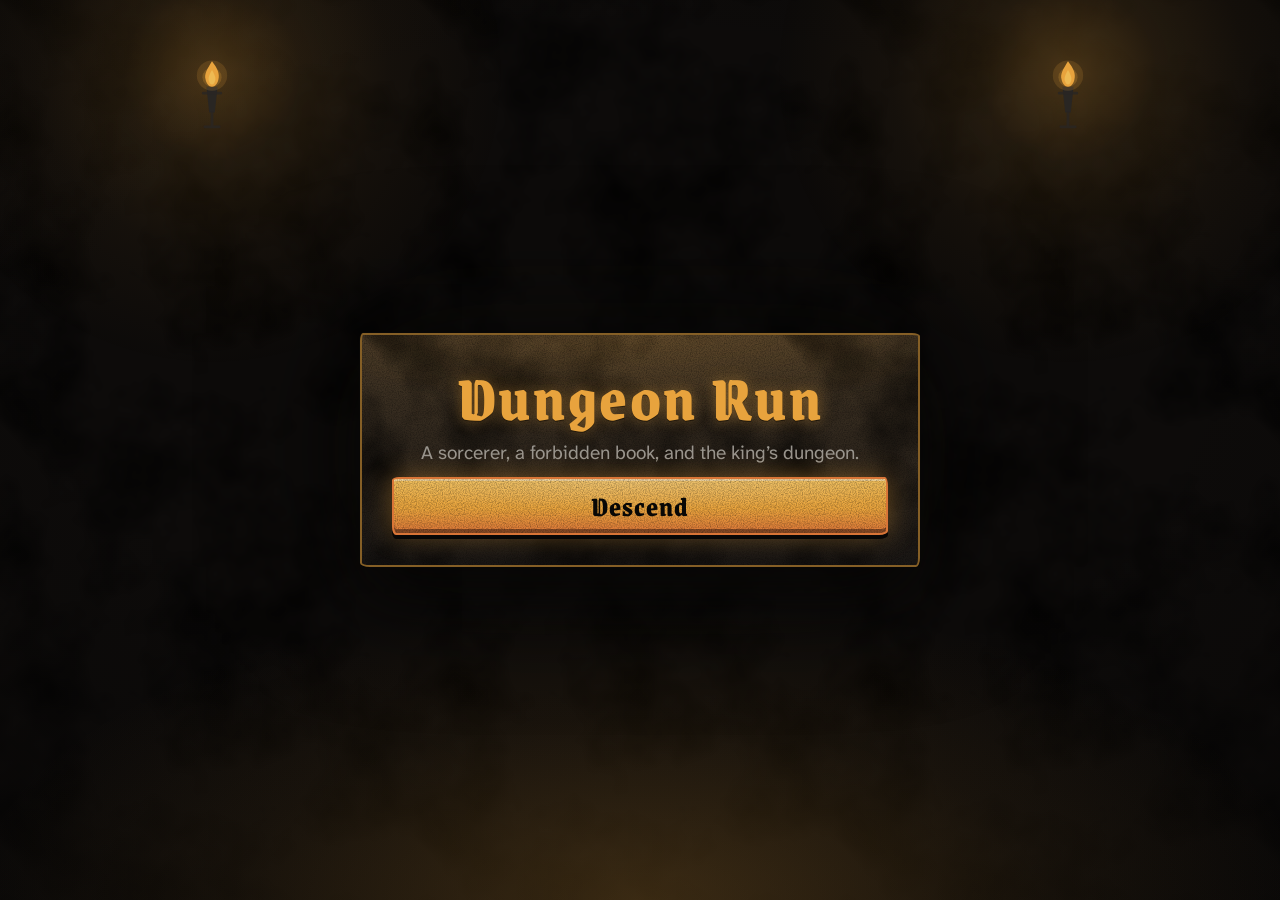
==== index.html @ 8513c7fe "Dungeon Run A turn-based roguelike deckbuilder: a sorcerer, a forbidden book, and the king's dungeon" ====
<!doctype html>
<html lang="en">
<head>
  <meta charset="utf-8">
  <meta name="viewport" content="width=device-width, initial-scale=1, viewport-fit=cover">
  <title>Dungeon Run</title>
  <meta name="description" content="A turn-based roguelike deckbuilder. A sorcerer, a forbidden book, and the king's dungeon.">
  <!-- Installable: from Safari's Share menu, Add to Home Screen launches it full-screen and it plays offline. -->
  <link rel="manifest" href="manifest.json">
  <meta name="theme-color" content="#0d0b0a">
  <meta name="mobile-web-app-capable" content="yes">
  <meta name="apple-mobile-web-app-capable" content="yes">
  <meta name="apple-mobile-web-app-status-bar-style" content="black-translucent">
  <meta name="apple-mobile-web-app-title" content="Dungeon Run">
  <link rel="icon" href="icons/icon.svg" type="image/svg+xml">
  <link rel="apple-touch-icon" href="icons/apple-touch-icon.png">
  <link rel="preconnect" href="https://fonts.googleapis.com">
  <link rel="preconnect" href="https://fonts.gstatic.com" crossorigin>
  <link rel="stylesheet" href="https://fonts.googleapis.com/css2?family=Atkinson+Hyperlegible+Next:wght@400;700;800&family=Grenze+Gotisch:wght@600;800&display=swap">
  <link rel="stylesheet" href="styles/tokens.css">
  <link rel="stylesheet" href="styles/main.css">
</head>
<body>
  <!-- Sprites, sigils and icons. Inline SVG only, no image files (SPEC §1). Drawn with <use href="#...">.
       Enemy sprites are looked up as #sprite-<enemy id>; an enemy without one gets #sprite-unknown.
       Card sigils are looked up as #sigil-<school>. Colors come from tokens.css. -->
  <svg class="sprite-sheet" aria-hidden="true" focusable="false">
    <symbol id="sprite-player" viewBox="0 0 100 140" preserveAspectRatio="xMidYMax meet">
      <circle cx="50" cy="90" r="30" style="fill: var(--color-darkhold)" opacity="0.16"/>
      <circle cx="50" cy="90" r="18" style="fill: var(--color-darkhold)" opacity="0.24"/>
      <path d="M50 6 C35 8 27 26 27 44 C27 55 25 63 21 72 L9 136 L91 136 L79 72 C75 63 73 55 73 44 C73 26 65 8 50 6 Z" fill="currentColor"/>
      <path d="M50 21 C40 21 35 33 36 45 C37 55 43 60 50 60 C57 60 63 55 64 45 C65 33 60 21 50 21 Z" style="fill: var(--color-pitch)"/>
      <circle cx="44.5" cy="44" r="2.4" style="fill: var(--color-torch)"/>
      <circle cx="55.5" cy="44" r="2.4" style="fill: var(--color-torch)"/>
      <path d="M33 80 L50 85 L67 80 L67 100 L50 105 L33 100 Z" style="fill: var(--color-pitch); stroke: var(--color-darkhold)" stroke-width="2" stroke-linejoin="round"/>
      <path d="M50 85 L50 105" style="stroke: var(--color-darkhold)" stroke-width="2"/>
      <path d="M41 88 L41 97 M59 88 L59 97" style="stroke: var(--color-darkhold)" stroke-width="1.5" opacity="0.7"/>
      <path d="M22 76 C27 86 33 92 36 94 L34 102 C27 98 20 90 17 82 Z M78 76 C73 86 67 92 64 94 L66 102 C73 98 80 90 83 82 Z" fill="currentColor"/>
    </symbol>

    <symbol id="sprite-dungeon_rat" viewBox="0 0 140 92" preserveAspectRatio="xMidYMax meet">
      <path d="M102 60 C120 63 134 54 133 39 C132 30 124 27 119 33" fill="none" stroke="currentColor" stroke-width="4" stroke-linecap="round"/>
      <path d="M44 72 L39 86 M58 76 L56 88 M88 76 L91 88 M100 70 L107 84" stroke="currentColor" stroke-width="5" stroke-linecap="round"/>
      <ellipse cx="74" cy="56" rx="34" ry="21" fill="currentColor"/>
      <path d="M58 37 L62 29 L66 36 L71 27 L75 35 L80 28 L84 36 L89 31 L91 39 Z" fill="currentColor"/>
      <path d="M52 40 C38 42 24 50 12 62 C24 69 38 73 54 71 Z" fill="currentColor"/>
      <circle cx="49" cy="39" r="9" fill="currentColor"/>
      <circle cx="48" cy="39" r="4.5" style="fill: var(--color-blood)" opacity="0.45"/>
      <circle cx="32" cy="53" r="2.8" style="fill: var(--color-blood)"/>
      <circle cx="12" cy="62" r="2.6" style="fill: var(--color-blood)" opacity="0.8"/>
      <path d="M17 60 L3 54 M17 63 L2 64 M18 66 L5 72" style="stroke: var(--color-bone)" stroke-width="1" opacity="0.45"/>
    </symbol>

    <symbol id="sprite-unknown" viewBox="0 0 100 100" preserveAspectRatio="xMidYMax meet">
      <path d="M14 98 C14 60 28 30 50 30 C72 30 86 60 86 98 Z" fill="currentColor"/>
      <circle cx="40" cy="55" r="4" style="fill: var(--color-blood)"/>
      <circle cx="60" cy="55" r="4" style="fill: var(--color-blood)"/>
    </symbol>

    <!-- Vermin: small things that bite. -->
    <symbol id="sprite-cave_bat" viewBox="0 0 160 80" preserveAspectRatio="xMidYMid meet">
      <path d="M80 34 C72 22 58 14 42 12 C30 11 14 16 4 28 C14 27 20 31 22 38 C29 33 37 34 40 41 C46 36 54 37 58 44 C64 39 72 38 80 44 Z M80 34 C88 22 102 14 118 12 C130 11 146 16 156 28 C146 27 140 31 138 38 C131 33 123 34 120 41 C114 36 106 37 102 44 C96 39 88 38 80 44 Z" fill="currentColor"/>
      <ellipse cx="80" cy="44" rx="11" ry="16" fill="currentColor"/>
      <path d="M72 33 L69 17 L78 28 Z M88 33 L91 17 L82 28 Z" fill="currentColor"/>
      <circle cx="76" cy="39" r="2.2" style="fill: var(--color-blood)"/>
      <circle cx="84" cy="39" r="2.2" style="fill: var(--color-blood)"/>
      <path d="M76 59 L73 67 M84 59 L87 67" stroke="currentColor" stroke-width="2.5" stroke-linecap="round"/>
    </symbol>
    <symbol id="sprite-blood_mote" viewBox="0 0 60 48" preserveAspectRatio="xMidYMax meet">
      <path d="M4 46 C4 27 15 15 30 15 C45 15 56 27 56 46 Z" fill="currentColor"/>
      <ellipse cx="24" cy="25" rx="6" ry="3" style="fill: var(--color-bone)" opacity="0.25"/>
      <circle cx="25" cy="33" r="3" style="fill: var(--color-pitch)"/>
      <circle cx="37" cy="32" r="3" style="fill: var(--color-pitch)"/>
    </symbol>
    <symbol id="sprite-barnacle" viewBox="0 0 80 60" preserveAspectRatio="xMidYMax meet">
      <path d="M4 58 L15 28 L26 58 Z M22 58 L37 14 L52 58 Z M45 58 L57 26 L69 58 Z M62 58 L70 40 L78 58 Z" fill="currentColor"/>
      <ellipse cx="15" cy="30" rx="3" ry="1.6" style="fill: var(--color-pitch)"/>
      <ellipse cx="37" cy="16" rx="3.5" ry="1.8" style="fill: var(--color-pitch)"/>
      <ellipse cx="57" cy="28" rx="3" ry="1.6" style="fill: var(--color-pitch)"/>
    </symbol>
    <symbol id="sprite-powder_wretch" viewBox="0 0 100 100" preserveAspectRatio="xMidYMax meet">
      <path d="M14 98 C12 76 20 58 36 54 C48 56 54 70 54 98 Z" fill="currentColor"/>
      <circle cx="34" cy="43" r="11" fill="currentColor"/>
      <circle cx="30" cy="42" r="2" style="fill: var(--color-torch)"/>
      <path d="M48 60 C48 54 86 54 86 60 L88 92 C88 98 46 98 46 92 Z" style="fill: var(--color-stone-warm); stroke: var(--color-pitch)" stroke-width="2"/>
      <path d="M47 70 L87 70 M47 84 L88 84" style="stroke: var(--color-iron-dark)" stroke-width="3"/>
      <path d="M70 56 C73 45 79 40 84 33" fill="none" stroke="currentColor" stroke-width="2"/>
      <circle cx="85" cy="31" r="5" style="fill: var(--color-torch)"/>
      <circle cx="85" cy="31" r="2.4" style="fill: var(--color-flame)"/>
    </symbol>

    <!-- The dungeon's rank and file. -->
    <symbol id="sprite-bone_skeleton" viewBox="0 0 100 150" preserveAspectRatio="xMidYMax meet">
      <path d="M50 6 C38 6 31 15 31 26 C31 33 34 38 39 41 L39 48 L61 48 L61 41 C66 38 69 33 69 26 C69 15 62 6 50 6 Z" fill="currentColor"/>
      <circle cx="43" cy="26" r="5" style="fill: var(--color-pitch)"/>
      <circle cx="57" cy="26" r="5" style="fill: var(--color-pitch)"/>
      <path d="M50 32 L47 38 L53 38 Z" style="fill: var(--color-pitch)"/>
      <path d="M50 48 L50 92 M36 58 C44 54 56 54 64 58 M34 66 C44 62 56 62 66 66 M36 74 C44 70 56 70 64 74 M36 56 L22 84 L27 100 M64 56 L80 82 M42 98 L37 146 M58 98 L63 146" fill="none" stroke="currentColor" stroke-width="4.5" stroke-linecap="round"/>
      <path d="M38 90 C44 86 56 86 62 90 L60 99 L40 99 Z" fill="currentColor"/>
      <path d="M80 82 L97 36" style="stroke: var(--color-iron)" stroke-width="3.5" stroke-linecap="round"/>
      <path d="M74 76 L86 82" style="stroke: var(--color-iron)" stroke-width="3" stroke-linecap="round"/>
    </symbol>
    <symbol id="sprite-skeleton" viewBox="0 0 100 150" preserveAspectRatio="xMidYMax meet">
      <use href="#sprite-bone_skeleton"/>
    </symbol>
    <symbol id="sprite-bone_wall" viewBox="0 0 130 90" preserveAspectRatio="xMidYMax meet">
      <path d="M6 88 C6 62 18 46 38 42 C54 30 80 30 94 42 C114 44 126 62 124 88 Z" fill="currentColor"/>
      <path d="M18 74 L60 54 M40 82 L96 58 M70 80 L112 66 M24 58 L66 78" style="stroke: var(--color-pitch)" stroke-width="2" opacity="0.5"/>
      <circle cx="46" cy="52" r="9" style="fill: var(--color-bone)" opacity="0.85"/>
      <circle cx="43" cy="51" r="2.2" style="fill: var(--color-pitch)"/>
      <circle cx="49" cy="51" r="2.2" style="fill: var(--color-pitch)"/>
      <circle cx="88" cy="62" r="8" style="fill: var(--color-bone)" opacity="0.85"/>
      <circle cx="85" cy="61" r="2" style="fill: var(--color-pitch)"/>
      <circle cx="91" cy="61" r="2" style="fill: var(--color-pitch)"/>
    </symbol>
    <symbol id="sprite-torch_wraith" viewBox="0 0 100 150" preserveAspectRatio="xMidYMax meet">
      <path d="M50 40 C30 40 22 62 24 86 C26 108 18 124 10 140 C24 134 30 142 38 132 C42 142 52 146 56 134 C62 144 72 140 74 130 C80 138 88 136 92 128 C80 118 76 102 76 84 C78 62 70 40 50 40 Z" fill="currentColor"/>
      <path d="M28 70 C16 72 10 80 6 92 M72 70 C84 72 90 80 94 92" fill="none" stroke="currentColor" stroke-width="6" stroke-linecap="round"/>
      <path d="M50 2 C58 13 68 21 66 36 C65 45 58 51 50 51 C42 51 35 45 34 36 C32 23 44 17 50 2 Z" style="fill: var(--color-torch)"/>
      <path d="M50 18 C55 25 59 30 58 37 C57 42 54 45 50 45 C46 45 43 42 42 37 C41 30 46 25 50 18 Z" style="fill: var(--color-flame)"/>
      <path d="M43 37 L47 39 M53 39 L57 37" style="stroke: var(--color-pitch)" stroke-width="3" stroke-linecap="round"/>
    </symbol>
    <symbol id="sprite-blood_blob" viewBox="0 0 130 92" preserveAspectRatio="xMidYMax meet">
      <path d="M8 90 C6 62 24 30 62 26 C98 22 124 52 122 90 Z" fill="currentColor"/>
      <path d="M26 90 C26 82 31 78 31 90 Z M96 90 C96 80 102 78 102 90 Z" fill="currentColor"/>
      <ellipse cx="50" cy="44" rx="13" ry="6" style="fill: var(--color-bone)" opacity="0.22"/>
      <circle cx="54" cy="58" r="5" style="fill: var(--color-pitch)"/>
      <circle cx="80" cy="56" r="5" style="fill: var(--color-pitch)"/>
      <circle cx="100" cy="40" r="3" style="fill: var(--color-bone)" opacity="0.2"/>
      <circle cx="30" cy="62" r="2.5" style="fill: var(--color-bone)" opacity="0.2"/>
    </symbol>

    <!-- Goblins. -->
    <symbol id="sprite-goblin_shaman" viewBox="0 0 100 124" preserveAspectRatio="xMidYMax meet">
      <path d="M28 122 C28 94 33 68 50 62 C67 68 72 94 72 122 Z" fill="currentColor"/>
      <ellipse cx="50" cy="50" rx="14" ry="13" fill="currentColor"/>
      <path d="M37 48 L14 37 L36 56 Z M63 48 L86 37 L64 56 Z" fill="currentColor"/>
      <circle cx="45" cy="50" r="2" style="fill: var(--color-torch)"/>
      <circle cx="55" cy="50" r="2" style="fill: var(--color-torch)"/>
      <path d="M62 76 L82 72" stroke="currentColor" stroke-width="5" stroke-linecap="round"/>
      <path d="M80 122 L88 30" style="stroke: var(--color-stone-warm)" stroke-width="4" stroke-linecap="round"/>
      <circle cx="89" cy="25" r="8" style="fill: var(--color-bone)" opacity="0.9"/>
      <circle cx="86" cy="24" r="2" style="fill: var(--color-pitch)"/>
      <circle cx="92" cy="24" r="2" style="fill: var(--color-pitch)"/>
      <circle cx="89" cy="25" r="13" style="fill: var(--color-necromancy)" opacity="0.18"/>
    </symbol>
    <symbol id="sprite-goblin_shieldbearer" viewBox="0 0 110 124" preserveAspectRatio="xMidYMax meet">
      <path d="M20 122 L28 8" style="stroke: var(--color-stone-warm)" stroke-width="4" stroke-linecap="round"/>
      <path d="M28 2 L33 16 L23 16 Z" style="fill: var(--color-iron)"/>
      <path d="M22 122 C22 92 27 58 42 52 C55 56 58 76 58 122 Z" fill="currentColor"/>
      <ellipse cx="40" cy="38" rx="13" ry="12" fill="currentColor"/>
      <path d="M28 36 L8 26 L28 44 Z M52 36 L70 26 L52 44 Z" fill="currentColor"/>
      <circle cx="36" cy="38" r="2" style="fill: var(--color-torch)"/>
      <path d="M52 40 L104 40 L104 88 C104 106 90 116 78 122 C66 116 52 106 52 88 Z" style="fill: var(--color-iron); stroke: var(--color-pitch)" stroke-width="2.5"/>
      <circle cx="78" cy="72" r="8" style="fill: var(--color-iron-dark)"/>
      <path d="M58 46 L98 46" style="stroke: var(--color-bone)" stroke-width="1.5" opacity="0.3"/>
    </symbol>
    <symbol id="sprite-goblin_brute" viewBox="0 0 150 150" preserveAspectRatio="xMidYMax meet">
      <path d="M118 112 L140 18" style="stroke: var(--color-stone-warm)" stroke-width="8" stroke-linecap="round"/>
      <ellipse cx="138" cy="22" rx="12" ry="17" style="fill: var(--color-stone-warm)"/>
      <path d="M131 12 L126 8 M144 14 L149 10 M136 34 L132 38" style="stroke: var(--color-iron)" stroke-width="3" stroke-linecap="round"/>
      <path d="M18 148 C12 112 16 72 42 54 C64 42 92 46 108 64 C124 82 122 118 118 148 Z" fill="currentColor"/>
      <ellipse cx="56" cy="42" rx="15" ry="14" fill="currentColor"/>
      <path d="M42 40 L28 32 L42 48 Z M70 40 L82 32 L70 48 Z" fill="currentColor"/>
      <circle cx="51" cy="40" r="2.4" style="fill: var(--color-torch)"/>
      <circle cx="61" cy="40" r="2.4" style="fill: var(--color-torch)"/>
      <path d="M49 51 L50 45 L53 51 Z M59 51 L62 45 L63 51 Z" style="fill: var(--color-bone)"/>
      <path d="M108 70 C120 82 124 98 120 112" fill="none" stroke="currentColor" stroke-width="14" stroke-linecap="round"/>
    </symbol>

    <!-- The Leech: a worm that erupts from the floor. -->
    <symbol id="sprite-the_leech" viewBox="0 0 110 150" preserveAspectRatio="xMidYMax meet">
      <ellipse cx="55" cy="144" rx="52" ry="8" style="fill: var(--color-dirt)"/>
      <path d="M28 146 C26 110 34 80 30 54 C28 36 40 18 57 16 C76 14 88 30 86 50 C84 76 82 110 82 146 Z" fill="currentColor"/>
      <path d="M30 70 C46 76 66 76 84 68 M30 92 C46 98 66 98 84 90 M29 116 C46 122 66 122 83 114" fill="none" style="stroke: var(--color-pitch)" stroke-width="2.5" opacity="0.4"/>
      <circle cx="57" cy="34" r="15" style="fill: var(--color-pitch)"/>
      <path d="M57 19 L54 26 L60 26 Z M72 34 L65 31 L65 37 Z M57 49 L54 42 L60 42 Z M42 34 L49 31 L49 37 Z M67 23 L62 28 L66 30 Z M47 45 L52 40 L48 38 Z M67 45 L62 40 L66 38 Z M47 23 L52 28 L48 30 Z" style="fill: var(--color-bone)"/>
    </symbol>

    <!-- Elites. -->
    <symbol id="sprite-iron_torturer" viewBox="0 0 140 170" preserveAspectRatio="xMidYMax meet">
      <path d="M22 168 C16 120 20 86 40 66 C56 52 84 52 100 66 C120 86 124 120 118 168 Z" fill="currentColor"/>
      <path d="M50 14 L90 14 L93 58 C80 67 60 67 47 58 Z" style="fill: var(--color-iron); stroke: var(--color-pitch)" stroke-width="2"/>
      <path d="M56 36 L84 36" style="stroke: var(--color-pitch)" stroke-width="4" stroke-linecap="round"/>
      <circle cx="56" cy="22" r="2" style="fill: var(--color-pitch)"/>
      <circle cx="84" cy="22" r="2" style="fill: var(--color-pitch)"/>
      <circle cx="70" cy="36" r="10" style="fill: var(--color-blood)" opacity="0.18"/>
      <path d="M30 88 C50 104 90 104 110 88 M32 102 C52 118 88 118 108 102" fill="none" style="stroke: var(--color-iron)" stroke-width="3.5" stroke-dasharray="6 4"/>
      <path d="M116 96 L130 128 C133 137 124 142 119 135" fill="none" style="stroke: var(--color-iron)" stroke-width="4.5" stroke-linecap="round"/>
      <path d="M24 96 L12 132" stroke="currentColor" stroke-width="12" stroke-linecap="round"/>
    </symbol>
    <symbol id="sprite-the_questioner" viewBox="0 0 110 180" preserveAspectRatio="xMidYMax meet">
      <path d="M55 40 C40 44 34 70 32 100 L20 178 L90 178 L78 100 C76 70 70 44 55 40 Z" fill="currentColor"/>
      <path d="M55 0 L41 52 L69 52 Z" fill="currentColor"/>
      <ellipse cx="55" cy="52" rx="9" ry="11" style="fill: var(--color-pitch)"/>
      <circle cx="51" cy="51" r="1.6" style="fill: var(--color-bone)"/>
      <circle cx="59" cy="51" r="1.6" style="fill: var(--color-bone)"/>
      <path d="M76 88 L98 98" stroke="currentColor" stroke-width="6" stroke-linecap="round"/>
      <circle cx="98" cy="110" r="16" style="fill: var(--color-torch)" opacity="0.2"/>
      <path d="M92 100 L104 100 L106 118 L90 118 Z" style="fill: var(--color-torch); stroke: var(--color-iron-dark)" stroke-width="2"/>
      <path d="M44 120 L66 120 M46 140 L64 140" style="stroke: var(--color-pitch)" stroke-width="2" opacity="0.35"/>
    </symbol>

    <!-- The boss. -->
    <!-- Added with the longer run: a spider, a ghoul, an acolyte, the Kennel Master and his hounds. -->
    <symbol id="sprite-cellar_spider" viewBox="0 0 120 80" preserveAspectRatio="xMidYMax meet">
      <path d="M50 50 C38 30 22 28 9 48 L5 78 M50 54 C36 42 22 44 13 62 L11 78 M52 58 C40 56 30 60 25 70 L23 78 M54 62 C46 64 41 70 39 78 M70 50 C82 30 98 28 111 48 L115 78 M70 54 C84 42 98 44 107 62 L109 78 M68 58 C80 56 90 60 95 70 L97 78 M66 62 C74 64 79 70 81 78" fill="none" stroke="currentColor" stroke-width="3.6" stroke-linecap="round" stroke-linejoin="round"/>
      <circle cx="60" cy="34" r="18" fill="currentColor"/>
      <circle cx="60" cy="56" r="10.5" fill="currentColor"/>
      <path d="M52 26 L60 34 L68 26 M54 40 L60 34 L66 40" fill="none" style="stroke: var(--color-pitch)" stroke-width="1.6" opacity="0.5"/>
      <circle cx="56" cy="57" r="2.1" style="fill: var(--color-blood)"/><circle cx="64" cy="57" r="2.1" style="fill: var(--color-blood)"/>
      <circle cx="58" cy="52.5" r="1.4" style="fill: var(--color-blood)"/><circle cx="62" cy="52.5" r="1.4" style="fill: var(--color-blood)"/>
    </symbol>
    <symbol id="sprite-ghoul" viewBox="0 0 100 130" preserveAspectRatio="xMidYMax meet">
      <path d="M34 128 L38 98 C29 88 29 72 39 62 C47 54 59 51 68 55 L72 60 C79 67 79 79 72 89 L74 128 L62 128 L60 102 L50 102 L48 128 Z" fill="currentColor"/>
      <circle cx="70" cy="45" r="13" fill="currentColor"/>
      <path d="M44 66 C34 80 30 96 26 112 M66 66 C78 78 84 92 88 108" fill="none" stroke="currentColor" stroke-width="6" stroke-linecap="round"/>
      <path d="M26 112 L19 121 M26 112 L25 123 M26 112 L32 121 M88 108 L83 118 M88 108 L90 119 M88 108 L96 116" stroke="currentColor" stroke-width="2.6" stroke-linecap="round"/>
      <circle cx="65" cy="44" r="2.8" style="fill: var(--color-necromancy)"/><circle cx="76" cy="44" r="2.8" style="fill: var(--color-necromancy)"/>
      <path d="M63 52 L66 55 L69 52 L72 55 L75 52 L78 55" fill="none" style="stroke: var(--color-pitch)" stroke-width="1.6"/>
      <path d="M44 72 C50 70 56 70 62 72 M44 80 C50 78 56 78 62 80" fill="none" style="stroke: var(--color-pitch)" stroke-width="1.6" opacity="0.5"/>
    </symbol>
    <symbol id="sprite-hooded_acolyte" viewBox="0 0 100 150" preserveAspectRatio="xMidYMax meet">
      <path d="M84 40 L84 148" style="stroke: var(--color-iron-dark)" stroke-width="3.5" stroke-linecap="round"/>
      <path d="M50 6 C41 24 35 39 34 56 C26 80 20 112 16 148 L82 148 C79 112 74 80 66 56 C65 39 59 24 50 6 Z" fill="currentColor"/>
      <path d="M41 50 C43 40 57 40 59 50 C59 60 54 67 50 67 C46 67 41 60 41 50 Z" style="fill: var(--color-pitch)"/>
      <path d="M44.5 52 L48 53 M52 53 L55.5 52" style="stroke: var(--color-blood)" stroke-width="2.6" stroke-linecap="round"/>
      <path d="M64 80 C72 78 79 73 84 66" fill="none" stroke="currentColor" stroke-width="6" stroke-linecap="round"/>
      <path d="M36 98 L64 98" style="stroke: var(--color-blood-deep)" stroke-width="3"/>
      <path d="M80.5 40 L87.5 40 L86.5 30 L81.5 30 Z" style="fill: var(--color-bone)"/>
      <path d="M84 28 C81 24 83 20 84 15 C85.5 20 87 24 84 28 Z" style="fill: var(--color-flame)"/>
    </symbol>
    <symbol id="sprite-kennel_master" viewBox="0 0 150 170" preserveAspectRatio="xMidYMax meet">
      <path d="M130 112 C140 124 130 138 140 150 C146 158 138 166 128 162" fill="none" style="stroke: var(--color-iron)" stroke-width="3.2" stroke-dasharray="5 3" stroke-linecap="round"/>
      <path d="M50 168 L54 120 C40 112 36 92 42 74 C50 60 66 54 76 54 C88 54 104 60 110 76 C116 92 112 112 98 120 L102 168 L84 168 L80 134 L72 134 L68 168 Z" fill="currentColor"/>
      <path d="M44 78 C30 92 22 104 18 118 M108 78 C120 88 126 100 130 112" fill="none" stroke="currentColor" stroke-width="13" stroke-linecap="round"/>
      <circle cx="17" cy="121" r="7.5" fill="currentColor"/>
      <circle cx="76" cy="40" r="17" fill="currentColor"/>
      <path d="M58 33 C64 25 88 25 94 33 L93 41 L59 41 Z" style="fill: var(--color-iron-dark)"/>
      <circle cx="69" cy="37" r="2.5" style="fill: var(--color-torch)"/><circle cx="83" cy="37" r="2.5" style="fill: var(--color-torch)"/>
      <path d="M56 84 C70 92 84 92 98 84 L95 124 L59 124 Z" style="fill: var(--color-stone-deep)" opacity="0.55"/>
      <path d="M17 121 C10 132 18 142 10 152" fill="none" style="stroke: var(--color-iron)" stroke-width="3" stroke-linecap="round"/>
    </symbol>
    <symbol id="sprite-dungeon_hound" viewBox="0 0 120 80" preserveAspectRatio="xMidYMax meet">
      <path d="M20 29 L8 33 L5 40 L15 43 L23 47 C30 47 35 43 41 41 L82 39 C94 39 103 42 109 35 L115 26 L111 40 C109 48 105 52 101 54 L103 78 L95 78 L91 59 L58 59 L54 78 L46 78 L45 55 C37 53 31 51 27 49 Z" fill="currentColor"/>
      <path d="M23 29 L27 17 L32 31 Z" fill="currentColor"/>
      <circle cx="18" cy="35" r="2.2" style="fill: var(--color-blood)"/>
      <path d="M31 46 L43 40" style="stroke: var(--color-iron)" stroke-width="4" stroke-linecap="round"/>
      <path d="M8 40 L11 44 L14 40 L17 44" fill="none" style="stroke: var(--color-bone)" stroke-width="1.4"/>
    </symbol>
    <symbol id="sprite-corrupted_crab" viewBox="0 0 240 140" preserveAspectRatio="xMidYMax meet">
      <path d="M62 104 C48 112 40 124 34 138 M74 108 C66 118 62 128 58 138 M88 110 C84 120 82 130 82 138 M178 104 C192 112 200 124 206 138 M166 108 C174 118 178 128 182 138 M152 110 C156 120 158 130 158 138" fill="none" stroke="currentColor" stroke-width="6" stroke-linecap="round"/>
      <path d="M60 92 C42 84 30 68 28 50 M180 92 C198 84 210 68 212 50" fill="none" stroke="currentColor" stroke-width="10" stroke-linecap="round"/>
      <path d="M8 34 C10 14 32 6 42 22 C36 25 32 32 32 42 C22 44 12 42 8 34 Z M24 52 C14 54 6 48 4 40 C14 44 24 44 32 42 C32 46 28 50 24 52 Z" fill="currentColor"/>
      <path d="M232 34 C230 14 208 6 198 22 C204 25 208 32 208 42 C218 44 228 42 232 34 Z M216 52 C226 54 234 48 236 40 C226 44 216 44 208 42 C208 46 212 50 216 52 Z" fill="currentColor"/>
      <path d="M48 100 C44 64 78 40 120 40 C162 40 196 64 192 100 C172 114 68 114 48 100 Z" fill="currentColor"/>
      <path d="M104 46 L100 30 M136 46 L140 30" stroke="currentColor" stroke-width="4"/>
      <circle cx="100" cy="27" r="5" style="fill: var(--color-blood)"/>
      <circle cx="140" cy="27" r="5" style="fill: var(--color-blood)"/>
      <circle cx="121" cy="40" r="22" style="fill: var(--color-darkhold)" opacity="0.2"/>
      <path d="M112 50 L121 8 L132 50 L122 58 Z" style="fill: var(--color-darkhold); stroke: var(--color-bone)" stroke-width="1.5"/>
    </symbol>
    <!-- Encrusted Armor: the barnacles on the crab's shell, one symbol each, drawn over the crab in its own viewBox.
         Each hit the armor softens knocks one off; render.js counts these symbols, so the art can have any number. -->
    <symbol id="sprite-corrupted_crab-armor-0" viewBox="0 0 240 140" preserveAspectRatio="xMidYMax meet"><path d="M107 97 L111 86 L115 97 Z M115 97 L120 82 L125 97 Z M125 97 L129 87 L133 97 Z" style="fill: var(--color-ash); stroke: var(--color-pitch)" stroke-width="1"/><ellipse cx="111" cy="87.6" rx="1.8" ry="1" style="fill: var(--color-pitch)"/><ellipse cx="120" cy="83.6" rx="1.8" ry="1" style="fill: var(--color-pitch)"/><ellipse cx="129" cy="88.6" rx="1.8" ry="1" style="fill: var(--color-pitch)"/></symbol>
    <symbol id="sprite-corrupted_crab-armor-1" viewBox="0 0 240 140" preserveAspectRatio="xMidYMax meet"><path d="M133 71 L137 60 L141 71 Z M141 71 L146 56 L151 71 Z M151 71 L155 61 L159 71 Z" style="fill: var(--color-ash); stroke: var(--color-pitch)" stroke-width="1"/><ellipse cx="137" cy="61.6" rx="1.8" ry="1" style="fill: var(--color-pitch)"/><ellipse cx="146" cy="57.6" rx="1.8" ry="1" style="fill: var(--color-pitch)"/><ellipse cx="155" cy="62.6" rx="1.8" ry="1" style="fill: var(--color-pitch)"/></symbol>
    <symbol id="sprite-corrupted_crab-armor-2" viewBox="0 0 240 140" preserveAspectRatio="xMidYMax meet"><path d="M81 71 L85 60 L89 71 Z M89 71 L94 56 L99 71 Z M99 71 L103 61 L107 71 Z" style="fill: var(--color-ash); stroke: var(--color-pitch)" stroke-width="1"/><ellipse cx="85" cy="61.6" rx="1.8" ry="1" style="fill: var(--color-pitch)"/><ellipse cx="94" cy="57.6" rx="1.8" ry="1" style="fill: var(--color-pitch)"/><ellipse cx="103" cy="62.6" rx="1.8" ry="1" style="fill: var(--color-pitch)"/></symbol>
    <symbol id="sprite-corrupted_crab-armor-3" viewBox="0 0 240 140" preserveAspectRatio="xMidYMax meet"><path d="M157 93 L161 82 L165 93 Z M165 93 L170 78 L175 93 Z M175 93 L179 83 L183 93 Z" style="fill: var(--color-ash); stroke: var(--color-pitch)" stroke-width="1"/><ellipse cx="161" cy="83.6" rx="1.8" ry="1" style="fill: var(--color-pitch)"/><ellipse cx="170" cy="79.6" rx="1.8" ry="1" style="fill: var(--color-pitch)"/><ellipse cx="179" cy="84.6" rx="1.8" ry="1" style="fill: var(--color-pitch)"/></symbol>
    <symbol id="sprite-corrupted_crab-armor-4" viewBox="0 0 240 140" preserveAspectRatio="xMidYMax meet"><path d="M57 91 L61 80 L65 91 Z M65 91 L70 76 L75 91 Z M75 91 L79 81 L83 91 Z" style="fill: var(--color-ash); stroke: var(--color-pitch)" stroke-width="1"/><ellipse cx="61" cy="81.6" rx="1.8" ry="1" style="fill: var(--color-pitch)"/><ellipse cx="70" cy="77.6" rx="1.8" ry="1" style="fill: var(--color-pitch)"/><ellipse cx="79" cy="82.6" rx="1.8" ry="1" style="fill: var(--color-pitch)"/></symbol>

    <!-- Map stamps: what each node holds, shown before the player commits. -->
    <symbol id="node-combat" viewBox="0 0 24 24"><path d="M5 4 L19 18 M19 4 L5 18 M3 15.5 L8.5 21 M15.5 21 L21 15.5" fill="none" stroke="currentColor" stroke-width="2.4" stroke-linecap="round"/></symbol>
    <symbol id="node-elite" viewBox="0 0 24 24">
      <path d="M12 6 C7.8 6 5 9 5 12.6 C5 14.7 6 16.3 7.6 17.2 L7.6 20 L16.4 20 L16.4 17.2 C18 16.3 19 14.7 19 12.6 C19 9 16.2 6 12 6 Z M5.5 9 C3.5 7 3 4.5 3.5 2 C5 4 6.5 5.5 8.5 6.2 Z M18.5 9 C20.5 7 21 4.5 20.5 2 C19 4 17.5 5.5 15.5 6.2 Z" fill="currentColor"/>
      <circle cx="9.3" cy="12.8" r="1.9" style="fill: var(--color-vellum)"/><circle cx="14.7" cy="12.8" r="1.9" style="fill: var(--color-vellum)"/>
    </symbol>
    <symbol id="node-shop" viewBox="0 0 24 24"><path d="M9 3 L15 3 L13.5 6 C17.5 7.5 20 11 20 15 C20 19 16.5 21 12 21 C7.5 21 4 19 4 15 C4 11 6.5 7.5 10.5 6 Z" fill="currentColor"/><circle cx="12" cy="14.5" r="3.2" fill="none" style="stroke: var(--color-vellum)" stroke-width="1.6"/></symbol>
    <symbol id="node-rest" viewBox="0 0 24 24"><path d="M12 2 C14 6 17 7.5 17 11.5 A5 5 0 0 1 7 11.5 C7 9 8.5 7.5 9.2 6 C10.5 7.4 10.8 8.6 10.8 9.8 C12.3 8.3 12.7 5.3 12 2 Z" fill="currentColor"/><path d="M4 21 L20 16 M4 16 L20 21" stroke="currentColor" stroke-width="2.4" stroke-linecap="round"/></symbol>
    <symbol id="node-event" viewBox="0 0 24 24"><path d="M5 22 L5 10 C5 5.5 8 2.5 12 2.5 C16 2.5 19 5.5 19 10 L19 22 Z" fill="currentColor"/><path d="M9.8 9.6 C9.8 8.2 10.8 7.4 12 7.4 C13.3 7.4 14.2 8.2 14.2 9.4 C14.2 11 12 11.2 12 13.2 M12 15.8 L12 16.2" fill="none" style="stroke: var(--color-vellum)" stroke-width="1.8" stroke-linecap="round"/></symbol>
    <symbol id="node-boss" viewBox="0 0 24 24"><path d="M3 9 C3 4 8 2 10 6 C8 6.6 7 8.2 7 10.2 C5 10.6 3.2 10.2 3 9 Z M21 9 C21 4 16 2 14 6 C16 6.6 17 8.2 17 10.2 C19 10.6 20.8 10.2 21 9 Z M5 18 C5 13 8 11 12 11 C16 11 19 13 19 18 C16 20.5 8 20.5 5 18 Z M7 19 L4 22 M17 19 L20 22" fill="currentColor" stroke="currentColor" stroke-width="1.4" stroke-linecap="round"/></symbol>

    <symbol id="icon-coin" viewBox="0 0 24 24"><circle cx="12" cy="12" r="9" fill="currentColor"/><circle cx="12" cy="12" r="5.5" fill="none" style="stroke: var(--color-pitch)" stroke-width="1.6" opacity="0.45"/></symbol>
    <symbol id="icon-breath" viewBox="0 0 24 24"><path d="M4 9 C9 9 9 4 13 4 C16 4 17.5 6.5 16 8.5 M3 14 C10 14 14 11 18 11 C21 11 22 14 20 16 M5 19 C10 19 12 17 15 17" fill="none" stroke="currentColor" stroke-width="2.4" stroke-linecap="round"/></symbol>
    <symbol id="icon-target" viewBox="0 0 24 24"><circle cx="12" cy="12" r="7.5" fill="none" stroke="currentColor" stroke-width="2.2"/><circle cx="12" cy="12" r="2.2" fill="currentColor"/><path d="M12 1.5 V6 M12 18 V22.5 M1.5 12 H6 M18 12 H22.5" fill="none" stroke="currentColor" stroke-width="2.2" stroke-linecap="round"/></symbol>
    <symbol id="icon-beam" viewBox="0 0 24 24"><path d="M10 2 L14 2 L15.5 12 L12 22 L8.5 12 Z" fill="currentColor"/><path d="M3 7 L7 9 M21 7 L17 9 M2 14 L6.5 13.5 M22 14 L17.5 13.5" fill="none" stroke="currentColor" stroke-width="1.8" stroke-linecap="round"/></symbol>
    <symbol id="icon-relic" viewBox="0 0 24 24"><path d="M6.5 2.5 C6.5 7.5 17.5 7.5 17.5 2.5" fill="none" stroke="currentColor" stroke-width="1.8" stroke-linecap="round"/><path d="M12 8 L17.5 14 L12 22 L6.5 14 Z" fill="currentColor"/><path d="M12 8 L12 22 M6.5 14 L17.5 14" fill="none" style="stroke: var(--color-pitch)" stroke-width="1" opacity="0.45"/></symbol>
    <symbol id="icon-deck" viewBox="0 0 24 24"><path d="M7 3 L19 3 L19 18 L7 18 Z" fill="none" stroke="currentColor" stroke-width="2"/><path d="M4 6 L4 21 L16 21" fill="none" stroke="currentColor" stroke-width="2"/></symbol>

    <!-- Wall torch: the iron sconce and the flame are separate so the flame can flicker on its own.
         Both share one viewBox, so they stack exactly. The flame's base sits at 40% of the height. -->
    <symbol id="deco-sconce" viewBox="0 0 40 90" preserveAspectRatio="xMidYMin meet">
      <path d="M13 36 L27 36 L23.5 68 L16.5 68 Z" fill="currentColor"/>
      <path d="M9 44 L31 44 M20 68 L20 84 M11 86 L29 86" fill="none" stroke="currentColor" stroke-width="3.5" stroke-linecap="round" opacity="0.8"/>
    </symbol>
    <symbol id="deco-flame" viewBox="0 0 40 90" preserveAspectRatio="xMidYMin meet">
      <circle cx="20" cy="22" r="19" style="fill: var(--color-torch)" opacity="0.16"/>
      <circle cx="20" cy="24" r="12" style="fill: var(--color-torch)" opacity="0.22"/>
      <path d="M20 4 C27 13 30 20 28 27 C27 32 24 36 20 36 C16 36 13 32 12 27 C10 20 14 14 20 4 Z" style="fill: var(--color-torch)"/>
      <path d="M20 15 C23 20 25 25 24 28 C23 31 22 33 20 33 C18 33 17 31 16 28 C15 25 17 20 20 15 Z" style="fill: var(--color-flame)"/>
    </symbol>

    <!-- School sigils: the school is readable from the mark alone, without reading the card. -->
    <symbol id="sigil-necromancy" viewBox="0 0 24 24">
      <path d="M12 3 C7.6 3 4.5 6.1 4.5 10.3 C4.5 12.7 5.6 14.5 7.3 15.6 L7.3 18 C7.3 18.8 7.9 19.5 8.7 19.5 L9.5 19.5 L9.5 17.5 L11 17.5 L11 19.5 L13 19.5 L13 17.5 L14.5 17.5 L14.5 19.5 L15.3 19.5 C16.1 19.5 16.7 18.8 16.7 18 L16.7 15.6 C18.4 14.5 19.5 12.7 19.5 10.3 C19.5 6.1 16.4 3 12 3 Z" fill="currentColor"/>
      <circle cx="9" cy="11" r="2.1" style="fill: var(--color-ink)"/>
      <circle cx="15" cy="11" r="2.1" style="fill: var(--color-ink)"/>
      <path d="M12 13.4 L10.9 15.4 L13.1 15.4 Z" style="fill: var(--color-ink)"/>
    </symbol>
    <symbol id="sigil-darkhold" viewBox="0 0 24 24">
      <path d="M1.5 12 C4.6 6.8 8.2 4.8 12 4.8 C15.8 4.8 19.4 6.8 22.5 12 C19.4 17.2 15.8 19.2 12 19.2 C8.2 19.2 4.6 17.2 1.5 12 Z" fill="currentColor"/>
      <circle cx="12" cy="12" r="4.4" style="fill: var(--color-ink)"/>
      <ellipse cx="12" cy="12" rx="1.3" ry="3.6" fill="currentColor"/>
    </symbol>
    <symbol id="sigil-elemental" viewBox="0 0 24 24">
      <path d="M12 2 C13 5.5 18 8 18 13.5 A6 6 0 0 1 6 13.5 C6 10.4 7.8 8.6 8.6 6.4 C10 8 10.3 9.6 10.2 11 C11.9 9.3 12.7 5.7 12 2 Z" fill="currentColor"/>
      <path d="M12 12 C12.6 13.6 14.6 14.6 14.6 16.6 A2.6 2.6 0 0 1 9.4 16.6 C9.4 15 10.6 14.2 11 13 C11.5 13.6 11.8 13.9 12 12 Z" style="fill: var(--color-ink)"/>
    </symbol>
    <symbol id="sigil-neutral" viewBox="0 0 24 24">
      <path d="M2.5 5.5 C5.4 4.4 8.6 4.6 11.2 6.2 L11.2 19.6 C8.6 18 5.4 17.8 2.5 18.9 Z M12.8 6.2 C15.4 4.6 18.6 4.4 21.5 5.5 L21.5 18.9 C18.6 17.8 15.4 18 12.8 19.6 Z" fill="currentColor"/>
    </symbol>
    <symbol id="sigil-curse" viewBox="0 0 24 24">
      <circle cx="12" cy="12" r="8" fill="none" stroke="currentColor" stroke-width="2.6"/>
      <path d="M12.5 3 L10 9 L13.6 11.6 L10.8 15.6 L12.4 21" fill="none" style="stroke: var(--color-ink)" stroke-width="2.4" stroke-linejoin="round"/>
    </symbol>

    <symbol id="icon-heart" viewBox="0 0 24 24"><path d="M12 21 C12 21 3 15.5 3 9.2 C3 6.3 5.2 4 8 4 C9.8 4 11.2 5 12 6.3 C12.8 5 14.2 4 16 4 C18.8 4 21 6.3 21 9.2 C21 15.5 12 21 12 21 Z" fill="currentColor"/></symbol>
    <symbol id="icon-shield" viewBox="0 0 24 24"><path d="M12 2 L20 5 L20 11 C20 16 16.5 20 12 22 C7.5 20 4 16 4 11 L4 5 Z" fill="currentColor"/></symbol>
    <symbol id="icon-sword" viewBox="0 0 24 24"><path d="M20 4 L9.5 14.5 M6.5 11.5 L12.5 17.5 M8.5 15.5 L4 20" fill="none" stroke="currentColor" stroke-width="2.6" stroke-linecap="round"/></symbol>
  </svg>

  <main id="app" class="app">
    <div class="boot" id="boot">Lighting the torches…</div>
  </main>

  <script>
    // If the game code can't load at all, say why instead of showing a blank screen.
    function bootFailed() {
      var boot = document.getElementById('boot');
      if (!boot) return;
      var help = location.protocol === 'file:'
        ? 'Browsers refuse to run this game straight from a file.\nServe the folder instead. In a terminal, inside the DungeonRun folder:\n\n  python3 -m http.server 8000\n\nthen open http://localhost:8000'
        : 'The game code failed to load. Try reloading the page.';
      boot.innerHTML = '<div><h1>The torches won’t light.</h1><pre></pre></div>';
      boot.querySelector('pre').textContent = help;
    }
  </script>
  <script type="module" src="src/main.js" onerror="bootFailed()"></script>
</body>
</html>
---- styles/tokens.css ----
/* DUNGEON RUN design tokens (DESIGN.md section 8).
   Every color, shadow, type size, spacing step and timing value lives here. main.css uses only these.
   Later phases add to this file instead of inventing values in component CSS.

   Palette source of truth is data/config.json "palette", injected at boot as --pal-<name>.
   Everything below derives from those. The plain named-color fallbacks only ever show if
   config.json itself fails to load, so the error screen is still readable. */

:root {
  /* ---------- Palette (from config.json) ---------- */
  --color-void: var(--pal-background, black);
  --color-stone: var(--pal-stone, dimgray);
  --color-torch: var(--pal-torch, orange);
  --color-blood: var(--pal-danger, red);
  --color-bone: var(--pal-text, white);
  --color-necromancy: var(--pal-necromancy, green);
  --color-darkhold: var(--pal-darkhold, purple);
  --color-elemental: var(--pal-elemental, gold);

  /* ---------- Darkness and stone ---------- */
  --color-pitch: color-mix(in srgb, var(--color-void) 60%, black);
  --color-stone-deep: color-mix(in srgb, var(--color-stone) 42%, var(--color-void));
  --color-stone-mid: color-mix(in srgb, var(--color-stone) 72%, var(--color-void));
  --color-stone-warm: color-mix(in srgb, var(--color-stone) 86%, var(--color-torch));
  --color-iron: color-mix(in srgb, var(--color-stone) 82%, var(--color-bone));
  --color-iron-dark: color-mix(in srgb, var(--color-iron) 45%, var(--color-void));
  --color-mortar: color-mix(in srgb, var(--color-pitch) 70%, transparent);
  --color-dirt: color-mix(in srgb, var(--color-stone) 92%, var(--color-torch));

  /* ---------- Fire ---------- */
  --color-flame: color-mix(in srgb, var(--color-torch) 55%, var(--color-elemental));
  --color-ember: color-mix(in srgb, var(--color-torch) 62%, var(--color-blood));
  --color-torch-dim: color-mix(in srgb, var(--color-torch) 55%, var(--color-void));
  --color-torch-glow: color-mix(in srgb, var(--color-torch) 42%, transparent);
  --color-torch-haze: color-mix(in srgb, var(--color-torch) 14%, transparent);
  --color-blood-glow: color-mix(in srgb, var(--color-blood) 45%, transparent);
  --color-blood-deep: color-mix(in srgb, var(--color-blood) 30%, var(--color-void));
  --color-blood-bright: color-mix(in srgb, var(--color-blood) 78%, var(--color-bone));
  --color-hp-loss: color-mix(in srgb, var(--color-ember) 65%, var(--color-bone));

  /* ---------- Text on stone ---------- */
  --color-text: var(--color-bone);
  --color-text-dim: color-mix(in srgb, var(--color-bone) 64%, var(--color-void));
  --color-text-faint: color-mix(in srgb, var(--color-bone) 42%, var(--color-void));
  --color-text-on-fire: var(--color-pitch);
  --color-log-player: color-mix(in srgb, var(--color-torch) 70%, var(--color-text-dim));
  --color-log-enemy: color-mix(in srgb, var(--color-blood) 70%, var(--color-text-dim));
  --color-log-summon: color-mix(in srgb, var(--color-necromancy) 75%, var(--color-text-dim));

  /* ---------- Vellum (card stock) and ink ---------- */
  --color-vellum: color-mix(in srgb, color-mix(in srgb, var(--color-bone) 72%, var(--color-torch)) 86%, var(--color-stone));
  --color-vellum-burnt: color-mix(in srgb, var(--color-vellum) 45%, var(--color-ember));
  --color-ink: color-mix(in srgb, var(--color-void) 86%, var(--color-stone));
  --color-ink-faded: color-mix(in srgb, var(--color-ink) 58%, var(--color-vellum));
  --color-ink-rule: color-mix(in srgb, var(--color-ink) 30%, transparent);
  --color-ink-warning: color-mix(in srgb, var(--color-blood) 70%, var(--color-ink));
  --color-ash: color-mix(in srgb, var(--color-bone) 36%, var(--color-stone));
  --color-scrim: color-mix(in srgb, var(--color-pitch) 78%, transparent);

  /* ---------- Creatures ---------- */
  --color-robe: color-mix(in srgb, color-mix(in srgb, var(--color-stone) 78%, var(--color-darkhold)) 70%, var(--color-bone));
  --color-vermin: color-mix(in srgb, color-mix(in srgb, var(--color-stone) 74%, var(--color-torch)) 76%, var(--color-bone));
  --color-risen: color-mix(in srgb, var(--color-necromancy) 42%, var(--color-vermin));
  --color-bat: color-mix(in srgb, color-mix(in srgb, var(--color-stone) 70%, var(--color-darkhold)) 80%, var(--color-bone));
  --color-bones: color-mix(in srgb, var(--color-bone) 72%, var(--color-stone));
  --color-goblin: color-mix(in srgb, color-mix(in srgb, var(--color-necromancy) 45%, var(--color-stone)) 85%, var(--color-bone));
  --color-wraith: color-mix(in srgb, var(--color-ash) 80%, var(--color-bone));
  --color-flesh: color-mix(in srgb, color-mix(in srgb, var(--color-bone) 70%, var(--color-blood)) 75%, var(--color-stone));
  --color-hide: color-mix(in srgb, color-mix(in srgb, var(--color-stone) 82%, var(--color-blood)) 85%, var(--color-bone));
  --color-inquisitor: color-mix(in srgb, color-mix(in srgb, var(--color-stone) 70%, var(--color-darkhold)) 88%, var(--color-bone));
  --color-shell: color-mix(in srgb, color-mix(in srgb, var(--color-blood) 50%, var(--color-torch)) 72%, var(--color-stone));
  --color-necro-glow: color-mix(in srgb, var(--color-necromancy) 45%, transparent);
  --color-spider: color-mix(in srgb, color-mix(in srgb, var(--color-stone) 60%, var(--color-darkhold)) 72%, var(--color-bone));
  --color-ghoul: color-mix(in srgb, color-mix(in srgb, var(--color-bone) 62%, var(--color-necromancy)) 72%, var(--color-stone));
  --color-acolyte: color-mix(in srgb, color-mix(in srgb, var(--color-blood) 45%, var(--color-stone)) 85%, var(--color-bone));
  --color-hound: color-mix(in srgb, color-mix(in srgb, var(--color-stone) 70%, var(--color-torch)) 72%, var(--color-bone));
  --color-stolen: color-mix(in srgb, var(--color-darkhold) 60%, var(--color-bone));
  --filter-stolen: drop-shadow(0 0 8px var(--color-shard-glow));

  /* ---------- Schools (DESIGN.md section 4). A card picks --school-<its school>. ---------- */
  --school-necromancy: var(--color-necromancy);
  --school-darkhold: var(--color-darkhold);
  --school-elemental: var(--color-elemental);
  --school-neutral: color-mix(in srgb, var(--color-bone) 82%, var(--color-torch));
  --school-curse: var(--color-ash);

  /* ---------- Gilt: the edge of a rare card (DESIGN.md section 4) ---------- */
  --color-gilt: color-mix(in srgb, var(--color-elemental) 62%, var(--color-torch));
  --color-gilt-deep: color-mix(in srgb, var(--color-gilt) 52%, var(--color-ink));
  --color-gilt-glow: color-mix(in srgb, var(--color-gilt) 45%, transparent);
  --color-ember-glow: color-mix(in srgb, var(--color-ember) 50%, transparent);

  /* ---------- Type (DESIGN.md section 2) ---------- */
  --font-display: "Grenze Gotisch", "Iowan Old Style", Georgia, serif;
  --font-text: "Atkinson Hyperlegible Next", "Atkinson Hyperlegible", Verdana, sans-serif;

  --type-2xs: 11px;
  --type-xs: 13px;
  --type-sm: 15px;
  --type-md: 16px;
  --type-lg: 19px;
  --type-xl: 23px;
  --type-2xl: 28px;
  --type-3xl: 34px;
  --type-4xl: 48px;
  --type-5xl: 64px;

  --weight-text: 400;
  --weight-bold: 700;
  --weight-heavy: 800;
  --weight-display: 600;
  --weight-display-heavy: 800;

  --leading-tight: 1;
  --leading-snug: 1.15;
  --leading-text: 1.3;
  --tracking-caps: 0.14em;
  --tracking-display: 0.04em;
  --tracking-title: 0.08em;

  /* ---------- Space (dense: DESIGN.md section 7) ---------- */
  --space-1: 2px;
  --space-2: 4px;
  --space-3: 6px;
  --space-4: 8px;
  --space-5: 12px;
  --space-6: 16px;
  --space-7: 22px;
  --space-8: 30px;
  --gap-region: var(--space-2);

  /* ---------- Worn edges: no uniform radius ---------- */
  --radius-worn-1: 3px 8px 4px 10px / 8px 3px 9px 4px;
  --radius-worn-2: 7px 3px 9px 4px / 3px 9px 4px 8px;
  --radius-worn-3: 4px 10px 3px 7px / 9px 4px 8px 3px;
  --radius-chip: 2px 4px 3px 5px;
  --radius-wax: 47% 53% 50% 46% / 52% 46% 54% 48%;
  --radius-round: 50%;
  --chipped-corners: polygon(0 7px, 7px 0, calc(100% - 11px) 0, 100% 9px, 100% calc(100% - 6px), calc(100% - 7px) 100%, 9px 100%, 0 calc(100% - 10px));

  /* ---------- Sizes ---------- */
  --tap: 44px;
  --measure: 40em;
  --hairline: 1px;
  --rule: 2px;
  --icon-sm: 18px;
  --icon-md: 24px;
  --orb-size: 44px;
  --badge-size: 34px;
  --seal-size: 42px;
  --seal-offset: -12px;
  --seal-clearance: 20px;
  --sigil-size: 30px;
  --sigil-offset: -13px;
  --card-w: 186px;
  --card-min-w: 112px;
  --card-min-h: 184px;
  --card-border: 2px;
  --card-band: 3px;
  --card-lift: -14px;
  --card-band-gap: 2px;
  --card-band-inner: 2px;
  --ornament-inset: 12px;
  --ornament-inset-ancient: 16px;
  --ornament-len: 18px;
  --ornament-thick: 3px;
  --call-tag-offset: -10px;
  --medallion-size: 30px;
  --companion-w: 340px;
  --companion-max-w: 460px;
  --readout-w: 64px;
  --memory-card-w: clamp(64px, 16vw, 130px);
  --memory-glyph: 58%;
  --memory-cols: 6;
  --memory-cols-narrow: 4;
  --event-choice-w: 300px;
  --relic-w: 260px;
  --ladder-w: 560px;
  --hand-headroom: 26px;
  --hand-footroom: 18px;
  --hpbar-h: 22px;
  --hpbar-min-w: 112px;
  --unit-min-w: 140px;
  --summon-min-w: 140px;
  --intent-max-w: 200px;
  --slot-gutter: 22px;
  --unit-chrome: 130px;
  --unit-chrome-crowded: 150px;
  --chip-row-h: 24px;
  --span-boss: 2.4;
  --span-boss-extra: 1.4; /* --span-boss less the one slot every creature has */
  --tag-row-h: 42px;
  --card-row-w: 160px;
  --choice-w: 220px;
  --choice-h: 170px;
  --icon-xl: 44px;
  --sheet-max-w: 980px;
  --slab-w: 560px;
  --map-pad: 34px;
  --stamp-size: 52px;
  --stamp-size-boss: 68px;
  --map-line: 3px;
  --map-line-strong: 4px;
  --map-dash: 2 9;
  --opacity-faded: 0.38;
  --opacity-ahead: 0.82;
  --amount-w: 1.6em;
  --pile-w: 64px;
  --button-min-w: 150px;
  --button-h: 58px;
  --field-h-portrait: clamp(240px, 37dvh, 520px);
  --field-pad-x: clamp(8px, 4vw, 30px);
  --log-w: clamp(230px, 27vw, 340px);
  --log-min-h: 96px;
  --torch-w: clamp(22px, 3.2vw, 34px);
  --torch-h: clamp(50px, 8dvh, 80px);
  --torch-top: 6%;
  --torch-inset: 15%;
  --torch-glow-size: clamp(240px, 46vw, 600px);
  --torch-glow-center: 22%;
  --torch-flame-base: 40%;

  /* Sprites: scale communicates threat (DESIGN.md section 5). Aspect ratios match each viewBox in index.html.
     A crowded board shrinks everyone to fit (--slot-w in main.css). */
  --sprite-h-player: clamp(110px, 19dvh, 230px);
  --sprite-h-vermin: clamp(56px, 10dvh, 112px);
  --sprite-h-small: clamp(68px, 12dvh, 136px);
  --sprite-h-medium: clamp(88px, 15dvh, 170px);
  --sprite-h-large: clamp(108px, 18dvh, 205px);
  --sprite-h-elite: clamp(140px, 26dvh, 290px);
  --sprite-h-boss: clamp(160px, 32dvh, 360px);
  --sprite-h-default: var(--sprite-h-medium);
  --aspect-player: 100 / 140;
  --aspect-rat: 140 / 92;
  --aspect-bat: 160 / 80;
  --aspect-mote: 60 / 48;
  --aspect-barnacle: 80 / 60;
  --aspect-wretch: 100 / 100;
  --aspect-skeleton: 100 / 150;
  --aspect-bone-wall: 130 / 90;
  --aspect-wraith: 100 / 150;
  --aspect-blob: 130 / 92;
  --aspect-shaman: 100 / 124;
  --aspect-shieldbearer: 110 / 124;
  --aspect-brute: 150 / 150;
  --aspect-leech: 110 / 150;
  --aspect-torturer: 140 / 170;
  --aspect-questioner: 110 / 180;
  --aspect-crab: 240 / 140;
  --aspect-spider: 120 / 80;
  --aspect-ghoul: 100 / 130;
  --aspect-acolyte: 100 / 150;
  --aspect-kennel: 150 / 170;
  --aspect-hound: 120 / 80;
  --aspect-default: 1;

  /* ---------- Light (DESIGN.md section 1): falloff stops, placed by components ---------- */
  --falloff-flame: color-mix(in srgb, var(--color-torch) 28%, transparent) 0, color-mix(in srgb, var(--color-torch) 11%, transparent) 30%, color-mix(in srgb, var(--color-torch) 4%, transparent) 60%, transparent 100%;
  --falloff-pool: color-mix(in srgb, var(--color-torch) 16%, transparent) 0, transparent 70%;
  --falloff-held: color-mix(in srgb, var(--color-torch) 22%, transparent) 0, color-mix(in srgb, var(--color-torch) 6%, transparent) 45%, transparent 75%;
  --falloff-lit-surface: color-mix(in srgb, var(--color-bone) 22%, transparent) 0, transparent 70%;
  --falloff-vignette: transparent 35%, color-mix(in srgb, var(--color-pitch) 70%, transparent) 75%, var(--color-pitch) 100%;
  --falloff-risen: color-mix(in srgb, var(--color-necromancy) 20%, transparent) 0, color-mix(in srgb, var(--color-necromancy) 6%, transparent) 45%, transparent 75%;
  --falloff-shard: color-mix(in srgb, var(--color-darkhold) 22%, transparent) 0, color-mix(in srgb, var(--color-darkhold) 7%, transparent) 50%, transparent 80%;
  --falloff-burn: transparent 64%, color-mix(in srgb, var(--color-vellum-burnt) 38%, transparent) 90%, color-mix(in srgb, var(--color-vellum-burnt) 80%, transparent) 104%;

  /* ---------- Texture (DESIGN.md section 3) ---------- */
  --texture-grain: url("data:image/svg+xml,%3Csvg xmlns='http://www.w3.org/2000/svg' width='180' height='180'%3E%3Cfilter id='n' x='0' y='0' width='1' height='1'%3E%3CfeTurbulence type='fractalNoise' baseFrequency='0.85' numOctaves='3' stitchTiles='stitch'/%3E%3CfeColorMatrix values='0 0 0 0 0 0 0 0 0 0 0 0 0 0 0 0 0 0 0.62 -0.22'/%3E%3C/filter%3E%3Crect width='180' height='180' filter='url(%23n)'/%3E%3C/svg%3E");
  --texture-grain-size: 180px;
  --texture-fibers: url("data:image/svg+xml,%3Csvg xmlns='http://www.w3.org/2000/svg' width='160' height='160'%3E%3Cfilter id='f' x='0' y='0' width='1' height='1'%3E%3CfeTurbulence type='fractalNoise' baseFrequency='0.9 0.22' numOctaves='2' stitchTiles='stitch' seed='3'/%3E%3CfeColorMatrix values='0 0 0 0 0.22 0 0 0 0 0.14 0 0 0 0 0.06 0 0 0 0.5 -0.2'/%3E%3C/filter%3E%3Crect width='160' height='160' filter='url(%23f)'/%3E%3C/svg%3E");
  --texture-fibers-size: 160px;
  --texture-mottle: url("data:image/svg+xml,%3Csvg xmlns='http://www.w3.org/2000/svg' width='420' height='420'%3E%3Cfilter id='m' x='0' y='0' width='1' height='1'%3E%3CfeTurbulence type='fractalNoise' baseFrequency='0.012' numOctaves='4' stitchTiles='stitch' seed='7'/%3E%3CfeColorMatrix values='0 0 0 0 0 0 0 0 0 0 0 0 0 0 0 0 0 0 1.6 -0.62'/%3E%3C/filter%3E%3Crect width='420' height='420' filter='url(%23m)'/%3E%3C/svg%3E");
  --texture-mottle-size: 420px;
  --texture-masonry: url("data:image/svg+xml,%3Csvg xmlns='http://www.w3.org/2000/svg' width='128' height='76'%3E%3Cg fill='none' stroke='black' stroke-opacity='0.6' stroke-width='3'%3E%3Cpath d='M0 1.5H128M0 39.5H128M1.5 0V38M65.5 38V76'/%3E%3C/g%3E%3Cg fill='none' stroke='white' stroke-opacity='0.07'%3E%3Cpath d='M3 4.5H128M0 42.5H64M67 42.5H128'/%3E%3C/g%3E%3C/svg%3E");
  --texture-masonry-size: 128px 76px;
  --floor-line: 72%;

  /* ---------- Built surfaces ---------- */
  --surface-wax: radial-gradient(circle at 35% 30%, var(--color-flame), var(--color-torch) 55%, var(--color-ember));
  --surface-fire:
    radial-gradient(ellipse 90% 80% at 50% 0%, var(--falloff-lit-surface)),
    linear-gradient(to bottom, var(--color-flame), var(--color-torch) 55%, var(--color-ember));
  --surface-blood: linear-gradient(to bottom, var(--color-blood-bright), var(--color-blood) 60%, var(--color-blood-deep));

  /* ---------- Depth (DESIGN.md section 3): recessed board, raised cards, modal above all ---------- */
  --shadow-recess:
    inset 0 3px 0 var(--color-pitch),
    inset 0 14px 26px -8px var(--color-pitch),
    inset 0 -1px 0 color-mix(in srgb, var(--color-bone) 7%, transparent),
    inset 0 0 0 var(--hairline) color-mix(in srgb, var(--color-pitch) 80%, transparent);
  --shadow-niche:
    inset 0 2px 0 var(--color-pitch),
    inset 0 18px 30px -10px var(--color-pitch),
    inset 6px 0 18px -10px var(--color-pitch);
  --shadow-ledge:
    inset 0 var(--hairline) 0 color-mix(in srgb, var(--color-bone) 10%, transparent),
    0 3px 0 var(--color-pitch),
    0 10px 18px -6px var(--color-pitch);
  --shadow-card:
    0 2px 0 var(--color-ink),
    0 12px 20px -6px var(--color-pitch),
    0 3px 8px color-mix(in srgb, var(--color-pitch) 60%, transparent);
  --shadow-card-lifted:
    0 18px 30px -6px var(--color-pitch),
    0 0 26px var(--color-torch-glow),
    0 0 0 var(--rule) var(--color-torch);
  --shadow-modal:
    0 0 0 var(--hairline) var(--color-pitch),
    0 30px 60px -10px var(--color-pitch),
    0 0 140px color-mix(in srgb, var(--color-pitch) 80%, transparent);
  --shadow-seal:
    inset 0 2px 1px color-mix(in srgb, var(--color-bone) 40%, transparent),
    inset 0 -3px 4px color-mix(in srgb, var(--color-ember) 70%, var(--color-pitch)),
    0 3px 5px color-mix(in srgb, var(--color-pitch) 80%, transparent);
  --shadow-button:
    inset 0 2px 0 color-mix(in srgb, var(--color-bone) 45%, transparent),
    inset 0 -4px 0 color-mix(in srgb, var(--color-ember) 60%, var(--color-pitch)),
    0 4px 0 var(--color-pitch),
    0 0 26px var(--color-torch-glow);
  --shadow-button-pressed:
    inset 0 2px 4px color-mix(in srgb, var(--color-pitch) 60%, transparent),
    0 1px 0 var(--color-pitch);
  --shadow-pile:
    2px -2px 0 -1px var(--color-stone-mid),
    4px -4px 0 -2px var(--color-stone-deep),
    0 4px 8px var(--color-pitch);
  --shadow-hpbar:
    inset 0 2px 4px var(--color-pitch),
    0 0 0 var(--hairline) var(--color-iron-dark),
    0 0 0 var(--rule) var(--color-pitch);
  --shadow-carved-divider: inset var(--hairline) 0 0 color-mix(in srgb, var(--color-bone) 6%, transparent);
  --shadow-scratch: inset 0 var(--hairline) 0 color-mix(in srgb, var(--color-bone) 4%, transparent);
  --shadow-text-carved: 0 -1px 0 var(--color-pitch), 0 1px 0 color-mix(in srgb, var(--color-bone) 14%, transparent);
  --shadow-text-lit: 0 0 14px var(--color-torch-glow), 0 1px 0 var(--color-pitch);
  --shadow-text-blood: 0 0 14px var(--color-blood-glow), 0 1px 0 var(--color-pitch);
  --glow-torch: 0 0 18px var(--color-torch-glow), 0 0 44px var(--color-torch-haze);
  --glow-target: 0 0 0 var(--rule) var(--color-torch), 0 0 28px var(--color-torch-glow);
  --glow-intent: 0 0 18px var(--color-blood-glow);
  --glow-guard: 0 0 14px color-mix(in srgb, var(--color-iron) 35%, transparent);
  --glow-scheme: 0 0 16px color-mix(in srgb, var(--color-darkhold) 40%, transparent);
  --shadow-text-scheme: 0 0 12px color-mix(in srgb, var(--color-darkhold) 60%, transparent), 0 1px 0 var(--color-pitch);
  --shadow-stamp: 0 0 0 var(--rule) var(--color-ink-faded), 0 2px 4px color-mix(in srgb, var(--color-ink) 35%, transparent);
  --shadow-stamp-open: 0 0 0 var(--rule) var(--color-ember), 0 0 0 calc(var(--rule) * 3) var(--color-torch-glow), 0 0 22px var(--color-torch-glow);
  --shadow-stamp-here: 0 0 0 var(--rule) var(--color-ink), 0 0 0 calc(var(--rule) * 3) var(--color-torch), 0 0 26px var(--color-torch-glow);
  --shadow-text-vellum: 0 0 3px var(--color-vellum), 0 0 6px var(--color-vellum);
  --glow-summon-selected: 0 0 0 var(--rule) var(--color-necromancy), 0 0 28px var(--color-necro-glow);
  --shadow-number: 0 0 2px var(--color-pitch), 0 0 2px var(--color-pitch), 0 3px 0 var(--color-pitch), 0 0 14px var(--color-blood-glow);
  --shadow-number-blocked: 0 0 3px var(--color-pitch), 0 2px 0 var(--color-pitch);
  --shadow-key-lit: inset 0 0 0 var(--rule) var(--color-ember), 0 0 18px var(--color-torch-glow);
  --color-shard-glow: color-mix(in srgb, var(--color-darkhold) 55%, transparent);
  --glow-beam: 0 0 22px var(--color-shard-glow), 0 0 0 var(--hairline) var(--color-darkhold);
  --shadow-text-beam: 0 0 12px var(--color-shard-glow), 0 1px 0 var(--color-pitch);

  /* ---------- Filters ---------- */
  --filter-unlit: grayscale(0.85) brightness(0.55) contrast(0.95);
  --filter-lit: brightness(1.08);
  --filter-raised: drop-shadow(0 2px 0 var(--color-pitch));
  --filter-risen: drop-shadow(0 0 8px var(--color-necro-glow));
  --mirror: scaleX(-1);
  --filter-glow-blood: drop-shadow(0 0 6px var(--color-blood-glow));
  --filter-hurt: drop-shadow(0 0 14px var(--color-blood)) brightness(1.7);
  --filter-healed: drop-shadow(0 0 14px var(--color-necromancy)) brightness(1.4);
  --filter-beam: drop-shadow(0 0 24px var(--color-darkhold)) brightness(1.3);
  --filter-taken: drop-shadow(0 0 18px var(--color-darkhold)) brightness(1.6) saturate(0.4);
  --filter-armor-break: drop-shadow(0 0 16px var(--color-bone)) brightness(1.7);
  --opacity-stain: 0.55;
  --opacity-map-stain: 0.3;

  /* ---------- Motion (DESIGN.md section 6): nothing that responds to the player runs over 400ms ---------- */
  --dur-press: 100ms;
  --dur-fast: 150ms;
  --dur-med: 250ms;
  --dur-hit: 300ms;
  --dur-die: 350ms;
  --dur-reduced: 1ms;
  --ease-out: cubic-bezier(0.2, 0.8, 0.2, 1);
  --ease-in: cubic-bezier(0.6, 0, 0.9, 0.4);
  --ease-punch: cubic-bezier(0.3, 1.6, 0.5, 1);
  --shake-distance: 9px;
  --shake-settle: 4px;
  --press-depth: 3px;
  --die-drop: 14px;
  --die-scale: 0.92;
  --pop-scale: 1.18;
  --dur-shed: 350ms;
  --shed-drop: 46px;
  --shed-spin: 40deg;
  --taken-rise: -22px;
  --flip-from: 0.1 1;

  /* Health bars drain, damage numbers punch out, rise and fall away (DESIGN.md section 6).
     The lost chunk of a health bar lingers for --dur-loss-hold, then follows the bar down. */
  --dur-drain: 250ms;
  --dur-loss-hold: 120ms;
  --dur-loss: 250ms;
  --dur-number: 400ms;
  --dur-number-stagger: 120ms;
  --number-top: 30%;
  --number-punch-rise: 10px;
  --number-rise: 26px;
  --number-fall: 12px;
  --number-scale-start: 0.5;
  --number-scale-punch: 1.3;
  --number-scale-end: 0.9;
  --z-number: 1;

  /* ---------- Ambient life (DESIGN.md sections 1 and 5) ----------
     Idle loops that respond to nothing: torch flicker and breathing. Exempt from the 400ms rule.
     Slow, faint, and irregular: the cycle lengths share no common beat, so the pattern never visibly repeats.
     --clock is set by render.js on every redraw; the negative delay keeps each loop in step with the page
     clock, so a redrawn element picks up mid-cycle instead of restarting. */
  --clock-unit: -1ms;
  --ambient-delay: calc(var(--clock, 0) * var(--clock-unit));
  --ease-ambient: ease-in-out;
  --dur-flicker: 3.7s;
  --dur-sway: 5.3s;
  --dur-flame: 2.3s;
  --dur-flame-fade: 1.7s;
  --dur-accent-flicker: 4.1s;
  --dur-breathe: 2.9s;
  --dur-breathe-player: 3.6s;
  --torch-stagger: 1.9s;
  --flicker-low: 0.78;
  --flicker-mid: 0.9;
  --sway-low: 0.97;
  --sway-high: 1.035;
  --flame-tall: 0.95 1.07;
  --flame-short: 1.03 0.94;
  --accent-dim: brightness(0.92);
  --accent-bright: brightness(1.06);
  --breathe-in: 1.012 1.03;

  --z-overlay: 10;
}

/* Card tokens that depend on the card's own school color. --school is set on each card from its data,
   so these must be computed on the card itself rather than on :root. */
.card {
  --card-edge: var(--color-ink);
  --card-ornament: var(--color-gilt-deep);
  --shadow-rarity: 0 0 0 0 transparent;
  --card-stock: var(--color-vellum);
  --card-glow: color-mix(in srgb, var(--school) 40%, transparent);
  --card-sigil-ring: color-mix(in srgb, var(--school) 75%, var(--color-ink));
  --surface-card:
    radial-gradient(ellipse 90% 55% at 50% 0%, var(--falloff-lit-surface)),
    radial-gradient(ellipse 50% 50% at 50% 50%, var(--falloff-burn)),
    var(--card-stock);
  --surface-grain: var(--texture-fibers), var(--texture-mottle);
  --surface-grain-size: var(--texture-fibers-size), var(--texture-mottle-size);
  --surface-grain-opacity: var(--opacity-stain);
  --shadow-card-frame:
    inset 0 0 0 var(--card-band) var(--school),
    inset 0 0 0 calc(var(--card-band) + var(--hairline)) var(--color-ink-faded),
    inset 0 0 22px 3px var(--card-glow);
  --shadow-sigil:
    0 0 0 var(--rule) var(--card-sigil-ring),
    0 0 12px var(--card-glow),
    0 3px 6px var(--color-pitch);
}

/* Rarity reads from the frame, never a label (DESIGN.md section 4).
   Starter and common: one band of school color. Uncommon: the band doubled.
   Rare: gilded: a gold band outside the school band, gilt corner ornaments (main.css) and a warm halo. */
.card[data-rarity="uncommon"] {
  --shadow-card-frame:
    inset 0 0 0 var(--card-band) var(--school),
    inset 0 0 0 calc(var(--card-band) + var(--hairline)) var(--color-ink-faded),
    inset 0 0 0 calc(var(--card-band) + var(--hairline) + var(--card-band-gap)) var(--card-stock),
    inset 0 0 0 calc(var(--card-band) + var(--hairline) + var(--card-band-gap) + var(--card-band-inner)) var(--school),
    inset 0 0 0 calc(var(--card-band) + var(--hairline) * 2 + var(--card-band-gap) + var(--card-band-inner)) var(--color-ink-faded),
    inset 0 0 22px 3px var(--card-glow);
}
.card[data-rarity="rare"] {
  --card-edge: var(--color-gilt);
  --shadow-card-frame:
    inset 0 0 0 var(--card-band) var(--color-gilt),
    inset 0 0 0 calc(var(--card-band) + var(--hairline)) var(--color-gilt-deep),
    inset 0 0 0 calc(var(--card-band) * 2 + var(--hairline)) var(--school),
    inset 0 0 0 calc(var(--card-band) * 2 + var(--hairline) * 2) var(--color-ink-faded),
    inset 0 0 22px 3px var(--card-glow);
  --shadow-rarity:
    0 0 0 var(--hairline) var(--color-gilt-deep),
    0 0 18px var(--color-gilt-glow);
}

/* The Dealer's Table: the backs of his cards, and a color for each face so pairs read at a glance. */
.memory-card {
  --surface-card-back:
    repeating-linear-gradient(45deg, var(--color-ink-rule) 0 var(--hairline), transparent var(--hairline) 9px),
    repeating-linear-gradient(-45deg, var(--color-ink-rule) 0 var(--hairline), transparent var(--hairline) 9px),
    radial-gradient(ellipse 70% 60% at 50% 40%, var(--falloff-held)),
    linear-gradient(to bottom, var(--color-stone-warm), var(--color-stone-deep));
}
.memory-card {
  --face-ink: color-mix(in srgb, var(--face) 78%, var(--color-ink));
  --glow-face: 0 0 18px color-mix(in srgb, var(--face) 40%, transparent);
  --filter-glyph: drop-shadow(0 1px 0 var(--color-ink));
}
.memory-card[data-face="0"] { --face: var(--color-necromancy); }
.memory-card[data-face="1"] { --face: var(--color-darkhold); }
.memory-card[data-face="2"] { --face: var(--color-elemental); }
.memory-card[data-face="3"] { --face: var(--color-blood); }
.memory-card[data-face="4"] { --face: var(--color-flame); }
.memory-card[data-face="5"] { --face: var(--color-ember); }
.memory-card[data-face="6"] { --face: var(--color-iron); }
.memory-card[data-face="7"] { --face: var(--color-bones); }
.memory-card[data-face="8"] { --face: var(--color-torch); }
.memory-card[data-face="9"] { --face: var(--color-risen); }

/* Relics: the edge tells the rarity, the way a card's frame does. */
.relic { --relic-edge: var(--color-iron); --relic-glow: transparent; --glow-relic: 0 0 18px var(--relic-glow); }
.relic[data-rarity="uncommon"] { --relic-edge: var(--color-darkhold); --relic-glow: color-mix(in srgb, var(--color-darkhold) 30%, transparent); }
.relic[data-rarity="rare"] { --relic-edge: var(--color-gilt); --relic-glow: var(--color-gilt-glow); }

/* Ancient: older than the book itself. Scorched stock, an ember-gilt-school triple edge in a black border,
   gilt corner ornaments and an ember halo. */
.card[data-rarity="ancient"] {
  --card-stock: color-mix(in srgb, var(--color-vellum) 74%, var(--color-vellum-burnt));
  --card-edge: var(--color-pitch);
  --card-ornament: var(--color-gilt-deep);
  --ornament-inset: var(--ornament-inset-ancient);
  --shadow-card-frame:
    inset 0 0 0 var(--card-band) var(--color-ember),
    inset 0 0 0 calc(var(--card-band) + var(--hairline)) var(--color-pitch),
    inset 0 0 0 calc(var(--card-band) * 2 + var(--hairline)) var(--color-gilt),
    inset 0 0 0 calc(var(--card-band) * 2 + var(--hairline) * 2) var(--color-pitch),
    inset 0 0 0 calc(var(--card-band) * 3 + var(--hairline) * 2) var(--school),
    inset 0 0 0 calc(var(--card-band) * 3 + var(--hairline) * 3) var(--color-ink-faded),
    inset 0 0 26px 4px var(--card-glow);
  --shadow-rarity:
    0 0 0 var(--hairline) var(--color-ember),
    0 0 24px var(--color-ember-glow);
}

/* Companions wear their school's color: on their HUD seal and their plaque. */
.medallion, .companion {
  --companion-color: color-mix(in srgb, var(--school) 72%, var(--color-bone));
  --shadow-medallion:
    0 0 0 var(--rule) color-mix(in srgb, var(--school) 70%, var(--color-ink)),
    0 0 10px color-mix(in srgb, var(--school) 45%, transparent);
  --glow-companion: 0 0 22px color-mix(in srgb, var(--school) 22%, transparent);
}

/* Risen creatures fight for you: their eyes and their intent tag burn necromancy green instead of blood red.
   Health bars, damage numbers and hit flashes stay red: those mean damage, whoever takes it. */
.unit.summon {
  --color-blood: var(--color-necromancy);
  --color-blood-glow: var(--color-necro-glow);
  --glow-intent: 0 0 18px var(--color-necro-glow);
  --shadow-text-blood: 0 0 14px var(--color-necro-glow), 0 1px 0 var(--color-pitch);
}

/* Curses carry no school color: dead, ashen, unappealing on purpose (DESIGN.md section 4). */
.card[data-school="curse"] {
  --card-stock: var(--color-ash);
  --card-glow: transparent;
}
---- styles/main.css ----
/* DUNGEON RUN component styles: wet stone, torchlight, iron, dirt.
   Every color, shadow, type size, spacing step and timing value comes from tokens.css (DESIGN.md section 8).
   The only literals here are layout geometry (where a light sits, grid tracks, 0, 100%) and
   media/container query breakpoints, which CSS does not allow to be custom properties. */

* { box-sizing: border-box; }

html, body {
  margin: 0;
  height: 100%;
  overflow: hidden;
  overscroll-behavior: none;
}

body {
  color: var(--color-text);
  font-family: var(--font-text);
  font-size: var(--type-md);
  line-height: var(--leading-text);
  font-variant-numeric: tabular-nums lining-nums;
  background:
    radial-gradient(ellipse 70% 45% at 50% 100%, var(--falloff-held)),
    radial-gradient(ellipse 120% 100% at 50% 40%, var(--falloff-vignette)),
    var(--texture-mottle),
    var(--color-void);
  background-size: auto, auto, var(--texture-mottle-size), auto;
  -webkit-user-select: none;
  user-select: none;
  -webkit-touch-callout: none;
  -webkit-tap-highlight-color: transparent;
  -webkit-text-size-adjust: 100%;
  touch-action: manipulation;
}

button {
  font: inherit;
  color: inherit;
  cursor: pointer;
  touch-action: manipulation;
}

b { font-weight: var(--weight-heavy); }

.sprite-sheet { position: absolute; width: 0; height: 0; overflow: hidden; }
.icon { width: var(--icon-sm); height: var(--icon-sm); flex: none; }

/* Grain: every built surface gets a layer of noise beneath its content (DESIGN.md section 3). */
.hud, .field, .log, .pile, .card, .big-button, .intent, .outcome .panel, .boot pre,
.board, .slab, .sheet, .map, .plain-button, .choice, .companion, .call-toggle, .key, .relic, .ladder li {
  position: relative;
  isolation: isolate;
}
.hud::before, .field::before, .log::before, .pile::before, .card::before,
.big-button::before, .intent::before, .outcome .panel::before, .boot pre::before,
.board::before, .slab::before, .sheet::before, .map::before, .plain-button::before, .choice::before,
.companion::before, .call-toggle::before, .key::before, .relic::before, .ladder li::before {
  content: "";
  position: absolute;
  inset: 0;
  z-index: -1;
  border-radius: inherit;
  background: var(--surface-grain, var(--texture-grain));
  background-size: var(--surface-grain-size, var(--texture-grain-size));
  opacity: var(--surface-grain-opacity, 1);
  pointer-events: none;
}

.app {
  position: fixed;
  inset: 0;
  padding:
    max(var(--space-2), env(safe-area-inset-top))
    max(var(--space-2), env(safe-area-inset-right))
    max(var(--space-2), env(safe-area-inset-bottom))
    max(var(--space-2), env(safe-area-inset-left));
}

/* ---------- Boot / error ---------- */

.boot {
  height: 100%;
  display: grid;
  place-items: center;
  padding: var(--space-7);
  text-align: center;
  font-family: var(--font-display);
  font-size: var(--type-xl);
  color: var(--color-text-dim);
}
.boot h1 {
  margin: 0 0 var(--space-6);
  font-size: var(--type-3xl);
  font-weight: var(--weight-display);
  color: var(--color-torch);
  text-shadow: var(--shadow-text-lit);
}
.boot pre {
  margin: 0 auto;
  max-width: var(--measure);
  padding: var(--space-6) var(--space-7);
  text-align: left;
  white-space: pre-wrap;
  font: var(--weight-text) var(--type-md) / var(--leading-text) var(--font-text);
  color: var(--color-text);
  border-radius: var(--radius-worn-1);
  background: linear-gradient(to bottom, var(--color-stone-mid), var(--color-stone-deep));
  box-shadow: var(--shadow-recess);
  -webkit-user-select: text;
  user-select: text;
}

/* ---------- Combat layout ----------
   Landscape (primary): HUD over the board with the log beside it, then controls and the hand.
   Portrait: the board keeps a steady height; the log takes what is left, so a tall hand squeezes the log, not the fight. */

.combat {
  height: 100%;
  display: grid;
  gap: var(--gap-region);
  grid-template-columns: minmax(0, 1fr);
  grid-template-rows: auto var(--field-h-portrait) minmax(var(--log-min-h), 1fr) auto auto;
  grid-template-areas: "hud" "field" "log" "controls" "hand";
}
.combat.log-collapsed { grid-template-rows: auto minmax(0, 1fr) auto auto auto; }
.hud { grid-area: hud; }
.field { grid-area: field; }
.log { grid-area: log; }
.controls { grid-area: controls; }
.hand { grid-area: hand; }

@media (orientation: landscape) {
  .combat {
    grid-template-columns: minmax(0, 1fr) var(--log-w);
    grid-template-rows: auto minmax(0, 1fr) auto auto;
    grid-template-areas: "hud hud" "field log" "controls controls" "hand hand";
  }
  .combat.log-collapsed {
    grid-template-columns: minmax(0, 1fr) auto;
    grid-template-rows: auto minmax(0, 1fr) auto auto;
  }
}

/* ---------- HUD: a stone ledge, lit from the left ---------- */

.hud {
  display: flex;
  align-items: center;
  flex-wrap: wrap;
  gap: var(--space-2) var(--space-5);
  min-height: var(--tap);
  padding: var(--space-1) var(--space-5);
  border-radius: var(--radius-worn-2);
  background:
    radial-gradient(ellipse 45% 220% at 6% 0%, var(--falloff-pool)),
    linear-gradient(to bottom, var(--color-stone-mid), var(--color-stone-deep));
  box-shadow: var(--shadow-ledge);
}
.hud .title {
  margin: 0 auto 0 0;
  font-family: var(--font-display);
  font-size: var(--type-3xl);
  font-weight: var(--weight-display-heavy);
  line-height: var(--leading-tight);
  letter-spacing: var(--tracking-display);
  color: var(--color-torch);
  text-shadow: var(--shadow-text-lit);
}
.hud .turn {
  font-family: var(--font-display);
  font-size: var(--type-lg);
  color: var(--color-text-faint);
}
.hud .turn b { color: var(--color-text-dim); font-family: var(--font-text); }

.stat {
  display: inline-flex;
  align-items: center;
  gap: var(--space-3);
  min-height: var(--tap);
  padding-left: var(--space-5);
  border-left: var(--hairline) solid var(--color-mortar);
  box-shadow: var(--shadow-carved-divider);
}
.stat .icon { width: var(--icon-md); height: var(--icon-md); }
.stat b {
  font-size: var(--type-2xl);
  line-height: var(--leading-tight);
  text-shadow: var(--shadow-text-carved);
}
.stat .of { font-size: var(--type-sm); color: var(--color-text-faint); }
.stat .cap {
  font-size: var(--type-2xs);
  font-weight: var(--weight-bold);
  letter-spacing: var(--tracking-caps);
  text-transform: uppercase;
  color: var(--color-text-faint);
}
.stat.hp .icon { color: var(--color-blood); filter: var(--filter-glow-blood); }
.stat.block .icon { color: var(--color-iron); }
.stat.gold .icon { color: var(--color-flame); }
.stat.breaths .icon { color: var(--color-bone); }
.stat.deck-button .icon { color: var(--color-text-dim); }
.stat.relics .icon { color: var(--color-gilt); }

/* Companions: a seal per companion in its school's color. */
.stat.allies { gap: var(--space-2); }
.medallion {
  width: var(--medallion-size);
  height: var(--medallion-size);
  flex: none;
  padding: var(--space-1);
  border-radius: var(--radius-wax);
  background: var(--color-ink);
  color: var(--companion-color);
  box-shadow: var(--shadow-medallion);
}
.medallion svg { display: block; width: 100%; height: 100%; }
button.stat { background: none; border-top: 0; border-right: 0; border-bottom: 0; }
button.stat:active { transform: translateY(var(--press-depth)); }
button.stat:disabled { filter: var(--filter-unlit); }

/* Energy is lit while you have it, and goes dark when it's spent. */
.orb {
  width: var(--orb-size);
  height: var(--orb-size);
  display: grid;
  place-items: center;
  border-radius: var(--radius-wax);
  background: var(--surface-wax);
  box-shadow: var(--shadow-seal), var(--glow-torch);
}
.orb b { font-size: var(--type-2xl); color: var(--color-text-on-fire); text-shadow: none; }
.stat.energy.spent .orb { background: var(--color-stone-deep); box-shadow: var(--shadow-niche); }
.stat.energy.spent .orb b { color: var(--color-text-faint); }

/* ---------- The board: recessed stone, lit by two wall torches ---------- */

.field {
  /* How wide one creature may be: the board split by how many share it. */
  --slot-w: calc(100cqw / (var(--units, 1) + var(--bosses, 0) * var(--span-boss-extra)) - var(--slot-gutter));
  --slot-w-boss: calc(var(--slot-w) * var(--span-boss));
  /* ...and how tall: the board's height, less the intent tag, name and health bar around a creature. */
  --slot-h: calc(100cqh - var(--unit-chrome));
  container-type: size;
  min-height: 0;
  display: flex;
  align-items: flex-end;
  justify-content: space-between;
  gap: var(--space-6);
  padding: var(--space-5) var(--field-pad-x) var(--space-6);
  overflow: hidden;
  clip-path: var(--chipped-corners);
  background:
    radial-gradient(ellipse 75% 34% at 50% 100%, var(--falloff-pool)),
    radial-gradient(ellipse 115% 105% at 50% 40%, var(--falloff-vignette)),
    linear-gradient(to bottom, transparent var(--floor-line), var(--color-dirt) var(--floor-line), var(--color-stone-deep)),
    var(--texture-masonry),
    var(--texture-mottle),
    linear-gradient(to bottom, var(--color-stone-warm), var(--color-stone-deep));
  background-size: auto, auto, auto, var(--texture-masonry-size), var(--texture-mottle-size), auto;
  box-shadow: var(--shadow-recess);
}

/* The boss's open room: the shard in the crab's shell throws its own violet light across the floor. */
.field[data-room="boss"] {
  background:
    radial-gradient(ellipse 45% 70% at 76% 62%, var(--falloff-shard)),
    radial-gradient(ellipse 75% 34% at 50% 100%, var(--falloff-pool)),
    radial-gradient(ellipse 115% 105% at 50% 40%, var(--falloff-vignette)),
    linear-gradient(to bottom, transparent var(--floor-line), var(--color-dirt) var(--floor-line), var(--color-stone-deep)),
    var(--texture-masonry),
    var(--texture-mottle),
    linear-gradient(to bottom, var(--color-stone-warm), var(--color-stone-deep));
  background-size: auto, auto, auto, auto, var(--texture-masonry-size), var(--texture-mottle-size), auto;
}

/* Wall torches. The pool of light each one throws is its own layer so it can flicker. */
.torch {
  position: absolute;
  top: var(--torch-top);
  width: var(--torch-w);
  height: var(--torch-h);
  color: var(--color-iron-dark);
  pointer-events: none;
}
.torch::before {
  content: "";
  position: absolute;
  left: 50%;
  top: var(--torch-glow-center);
  z-index: -1;
  width: var(--torch-glow-size);
  height: var(--torch-glow-size);
  translate: -50% -50%;
  border-radius: var(--radius-round);
  background: radial-gradient(closest-side, var(--falloff-flame));
  animation:
    flicker var(--dur-flicker) var(--ease-ambient) var(--ambient-delay) infinite,
    sway var(--dur-sway) var(--ease-ambient) var(--ambient-delay) infinite;
}
.torch .sconce, .torch .flame { position: absolute; inset: 0; width: 100%; height: 100%; }
.torch .flame {
  transform-origin: 50% var(--torch-flame-base);
  animation:
    flame-dance var(--dur-flame) var(--ease-ambient) var(--ambient-delay) infinite,
    flicker var(--dur-flame-fade) var(--ease-ambient) var(--ambient-delay) infinite;
}
/* The right-hand torch burns out of step with the left. */
.torch.right::before, .torch.right .flame { animation-delay: calc(var(--ambient-delay) - var(--torch-stagger)); }
.torch.left { left: var(--torch-inset); }
.torch.right { right: var(--torch-inset); }
.side { display: flex; align-items: flex-end; gap: var(--space-6); }
.foes { justify-content: flex-end; }

.unit {
  position: relative;
  display: flex;
  flex-direction: column;
  align-items: center;
  gap: var(--space-2);
  min-width: min(var(--unit-min-w), var(--slot-w));
  max-width: var(--slot-w);
  padding: var(--space-4) var(--space-4) var(--space-5);
  border: var(--rule) solid transparent;
  border-radius: var(--radius-worn-3);
  background: transparent;
  transition: box-shadow var(--dur-fast) var(--ease-out), border-color var(--dur-fast) var(--ease-out);
}
/* A valid target is lit, not boxed: a pool of torchlight under it and a warm rim. */
.unit.targetable {
  border-color: var(--color-torch);
  background: radial-gradient(ellipse 85% 75% at 50% 75%, var(--falloff-held));
  box-shadow: var(--glow-target);
}
.unit.targetable .sprite { filter: var(--filter-lit); }

/* A boss is given a wider slot than anything else on the board. */
.unit[data-tier="boss"] { --slot-w: var(--slot-w-boss); }

/* Summons stand on your side, facing the enemy. A summon picked up for new orders is lit green. */
.unit.summon { min-width: min(var(--summon-min-w), var(--slot-w)); }

/* A crowded board (six or more creatures) tightens every creature's tag, name and bar.
   The intent's target always stays: the player plans around it. */
.field:is([data-units="6"], [data-units="7"], [data-units="8"], [data-units="9"], [data-units="10"], [data-units="11"], [data-units="12"]) {
  --unit-chrome: var(--unit-chrome-crowded);
}
.field:is([data-units="6"], [data-units="7"], [data-units="8"], [data-units="9"], [data-units="10"], [data-units="11"], [data-units="12"]) .unit {
  padding: var(--space-2) var(--space-1);
}
.field:is([data-units="6"], [data-units="7"], [data-units="8"], [data-units="9"], [data-units="10"], [data-units="11"], [data-units="12"]) .intent {
  padding: var(--space-1) var(--space-2);
  font-size: var(--type-lg);
}
.field:is([data-units="6"], [data-units="7"], [data-units="8"], [data-units="9"], [data-units="10"], [data-units="11"], [data-units="12"]) :is(.intent .who, .intent .what, .hpbar .label) {
  font-size: var(--type-xs);
}
.field:is([data-units="6"], [data-units="7"], [data-units="8"], [data-units="9"], [data-units="10"], [data-units="11"], [data-units="12"]) .name {
  font-size: var(--type-sm);
}
.unit.summon .sprite { color: var(--color-risen); filter: var(--filter-risen); }
.unit.summon .sprite use { transform: var(--mirror); transform-box: view-box; transform-origin: 50% 50%; }
.unit.selected {
  border-color: var(--color-necromancy);
  background: radial-gradient(ellipse 85% 75% at 50% 75%, var(--falloff-risen));
  box-shadow: var(--glow-summon-selected);
}

/* The creature's body. Damage numbers rise from it, below the intent tag, so the two numbers never mix. */
.figure { position: relative; display: block; }
.sprite {
  --breathe: breathe var(--breathe-dur, var(--dur-breathe)) var(--ease-ambient) var(--ambient-delay) infinite alternate;
  width: min(calc(var(--sprite-h, var(--sprite-h-default)) * var(--sprite-aspect, var(--aspect-default))), var(--slot-w));
  max-height: calc(var(--slot-h) - var(--extra-chips, 0) * var(--chip-row-h) - var(--extra-tags, 0) * var(--tag-row-h));
  height: auto;
  aspect-ratio: var(--sprite-aspect, var(--aspect-default));
  color: var(--color-iron);
  transform-origin: 50% 100%;
  animation: var(--breathe);
}
.sprite[data-sprite="player"] { --sprite-h: var(--sprite-h-player); --sprite-aspect: var(--aspect-player); --breathe-dur: var(--dur-breathe-player); color: var(--color-robe); }
.sprite[data-sprite="dungeon_rat"] { --sprite-h: var(--sprite-h-vermin); --sprite-aspect: var(--aspect-rat); color: var(--color-vermin); }
.sprite[data-sprite="cave_bat"] { --sprite-h: var(--sprite-h-vermin); --sprite-aspect: var(--aspect-bat); color: var(--color-bat); }
.sprite[data-sprite="blood_mote"] { --sprite-h: var(--sprite-h-vermin); --sprite-aspect: var(--aspect-mote); color: var(--color-blood); }
.sprite[data-sprite="barnacle"] { --sprite-h: var(--sprite-h-vermin); --sprite-aspect: var(--aspect-barnacle); color: var(--color-ash); }
.sprite[data-sprite="powder_wretch"] { --sprite-h: var(--sprite-h-vermin); --sprite-aspect: var(--aspect-wretch); color: var(--color-hide); }
.sprite[data-sprite="blood_blob"] { --sprite-h: var(--sprite-h-small); --sprite-aspect: var(--aspect-blob); color: var(--color-blood); }
.sprite[data-sprite="goblin_shaman"] { --sprite-h: var(--sprite-h-small); --sprite-aspect: var(--aspect-shaman); color: var(--color-goblin); }
.sprite[data-sprite="bone_skeleton"], .sprite[data-sprite="skeleton"] { --sprite-h: var(--sprite-h-medium); --sprite-aspect: var(--aspect-skeleton); color: var(--color-bones); }
.sprite[data-sprite="bone_wall"] { --sprite-h: var(--sprite-h-medium); --sprite-aspect: var(--aspect-bone-wall); color: var(--color-bones); }
.sprite[data-sprite="torch_wraith"] { --sprite-h: var(--sprite-h-medium); --sprite-aspect: var(--aspect-wraith); color: var(--color-wraith); }
.sprite[data-sprite="goblin_shieldbearer"] { --sprite-h: var(--sprite-h-medium); --sprite-aspect: var(--aspect-shieldbearer); color: var(--color-goblin); }
.sprite[data-sprite="goblin_brute"] { --sprite-h: var(--sprite-h-large); --sprite-aspect: var(--aspect-brute); color: var(--color-goblin); }
.sprite[data-sprite="the_leech"] { --sprite-h: var(--sprite-h-large); --sprite-aspect: var(--aspect-leech); color: var(--color-flesh); }
.sprite[data-sprite="iron_torturer"] { --sprite-h: var(--sprite-h-elite); --sprite-aspect: var(--aspect-torturer); color: var(--color-hide); }
.sprite[data-sprite="the_questioner"] { --sprite-h: var(--sprite-h-elite); --sprite-aspect: var(--aspect-questioner); color: var(--color-inquisitor); }
.sprite[data-sprite="corrupted_crab"] { --sprite-h: var(--sprite-h-boss); --sprite-aspect: var(--aspect-crab); color: var(--color-shell); }
.sprite[data-sprite="cellar_spider"] { --sprite-h: var(--sprite-h-vermin); --sprite-aspect: var(--aspect-spider); color: var(--color-spider); }
.sprite[data-sprite="dungeon_hound"] { --sprite-h: var(--sprite-h-vermin); --sprite-aspect: var(--aspect-hound); color: var(--color-hound); }
.sprite[data-sprite="ghoul"] { --sprite-h: var(--sprite-h-medium); --sprite-aspect: var(--aspect-ghoul); color: var(--color-ghoul); }
.sprite[data-sprite="hooded_acolyte"] { --sprite-h: var(--sprite-h-large); --sprite-aspect: var(--aspect-acolyte); color: var(--color-acolyte); }
.sprite[data-sprite="kennel_master"] { --sprite-h: var(--sprite-h-elite); --sprite-aspect: var(--aspect-kennel); color: var(--color-hide); }
/* A summon the crab's beam stole: it stands with the enemy now, in the shard's violet. */
.unit.stolen .sprite { color: var(--color-stolen); filter: var(--filter-stolen); }

.name {
  font-family: var(--font-display);
  font-size: var(--type-xl);
  font-weight: var(--weight-display);
  line-height: var(--leading-tight);
  letter-spacing: var(--tracking-display);
  text-shadow: var(--shadow-text-carved);
}
.vitals { display: flex; align-items: center; gap: var(--space-2); width: 100%; }
.hpbar {
  position: relative;
  flex: 1;
  min-width: min(var(--hpbar-min-w), var(--slot-w));
  height: var(--hpbar-h);
  display: grid;
  place-items: center;
  overflow: hidden;
  border-radius: var(--radius-chip);
  background: var(--color-blood-deep);
  box-shadow: var(--shadow-hpbar);
}
.hpbar .fill {
  position: absolute;
  inset: 0 auto 0 0;
  width: calc(var(--hp-frac) * 100%);
  background: var(--surface-blood);
}
/* The HP just lost, shown in pale ember behind the bar until the bar has drained past it. */
.hpbar .loss {
  position: absolute;
  inset: 0 auto 0 0;
  width: calc(var(--hp-frac) * 100%);
  background: var(--color-hp-loss);
}
.unit.fx-hit .hpbar .fill, .unit.fx-heal .hpbar .fill { animation: drain var(--dur-drain) var(--ease-out); }
.unit.fx-hit .hpbar .loss { animation: drain var(--dur-loss) var(--ease-in) var(--dur-loss-hold) backwards; }
.unit.fx-heal .hpbar .loss { visibility: hidden; }

/* Damage number: what the hit did, after it resolved. Punches out, rises, falls away. */
.damage-number {
  position: absolute;
  left: 50%;
  top: var(--number-top);
  z-index: var(--z-number);
  translate: -50% 0;
  font-size: var(--type-3xl);
  font-weight: var(--weight-heavy);
  line-height: var(--leading-tight);
  color: var(--color-blood-bright);
  text-shadow: var(--shadow-number);
  white-space: nowrap;
  pointer-events: none;
  opacity: 0;
  animation: number-pop var(--dur-number) var(--ease-out) calc(var(--order) * var(--dur-number-stagger)) both;
}
.damage-number.blocked { font-size: var(--type-2xl); color: var(--color-iron); text-shadow: var(--shadow-number-blocked); }
.hpbar .label {
  position: relative;
  font-size: var(--type-sm);
  font-weight: var(--weight-heavy);
  text-shadow: var(--shadow-text-carved);
}
.block-badge {
  position: relative;
  flex: none;
  display: grid;
  place-items: center;
  width: var(--badge-size);
  height: var(--badge-size);
}
.block-badge .icon {
  position: absolute;
  inset: 0;
  width: 100%;
  height: 100%;
  color: var(--color-iron);
  filter: var(--filter-raised);
}
.block-badge b { position: relative; font-size: var(--type-sm); color: var(--color-pitch); }

/* Intent: an iron tag hung above the creature. Icon, number, target. Lit red: the player plans around it.
   A long target name wraps onto a second line once the tag reaches its cap, so it never pushes off the board. */
.intent {
  max-width: min(var(--intent-max-w), var(--slot-w));
  display: flex;
  flex-wrap: wrap;
  align-items: center;
  justify-content: center;
  gap: 0 var(--space-2);
  text-align: center;
  padding: var(--space-1) var(--space-4);
  border-radius: var(--radius-worn-3);
  border: var(--hairline) solid var(--color-blood);
  background: linear-gradient(to bottom, var(--color-stone-warm), var(--color-stone-deep));
  box-shadow: var(--glow-intent), var(--shadow-ledge);
  font-size: var(--type-2xl);
  font-weight: var(--weight-heavy);
  line-height: var(--leading-snug);
}
.intent .icon { width: var(--icon-md); height: var(--icon-md); color: var(--color-blood); }
.intent b { text-shadow: var(--shadow-text-blood); }
.intent .arrow { font-weight: var(--weight-text); color: var(--color-text-faint); }
.intent .who { font-size: var(--type-md); font-weight: var(--weight-bold); }
.intent .what { font-size: var(--type-sm); font-weight: var(--weight-bold); text-transform: capitalize; color: var(--color-text-dim); }
.intent .times { font-size: var(--type-md); color: var(--color-text-dim); }
.intent.guard { border-color: var(--color-iron); box-shadow: var(--glow-guard), var(--shadow-ledge); }
.intent.guard .icon { color: var(--color-iron); }
.intent.guard b { text-shadow: var(--shadow-text-carved); }
.intent.scheme { border-color: var(--color-darkhold); box-shadow: var(--glow-scheme), var(--shadow-ledge); }
.intent.scheme b { text-shadow: var(--shadow-text-scheme); }

/* A timed ability on the turn it fires (the crab's beam): hung above the intent, lit by the shard. */
.intent.beam { border-color: var(--color-darkhold); box-shadow: var(--glow-beam), var(--shadow-ledge); }
.intent.beam .icon { color: var(--color-darkhold); }
.intent.beam b, .intent.beam .who { text-shadow: var(--shadow-text-beam); }
.intent.beam .what { text-transform: none; color: var(--color-text); }

.statuses { display: flex; flex-wrap: wrap; justify-content: center; gap: var(--space-2); }
.chip {
  padding: var(--space-1) var(--space-3);
  border-radius: var(--radius-chip);
  font-size: var(--type-xs);
  font-weight: var(--weight-bold);
  text-transform: capitalize;
  background: var(--color-iron-dark);
  box-shadow: var(--shadow-ledge);
}
.chip.trait { font-style: italic; text-transform: none; background: var(--color-inquisitor); }
/* Counters the player plans around: the armor's hits left, the turns until the beam. */
.chip.armor { text-transform: none; color: var(--color-pitch); background: var(--color-bones); }
.chip.armor.broken { color: var(--color-text-faint); background: var(--color-iron-dark); text-decoration: line-through; }
.chip.countdown { text-transform: none; background: var(--color-darkhold); box-shadow: var(--shadow-ledge), var(--glow-scheme); }

/* Encrusted Armor: each barnacle that comes off drops and spins away from the shell. */
.armor-piece { transform-box: fill-box; transform-origin: 50% 100%; }
.armor-piece.shed { animation: shed var(--dur-shed) var(--ease-in) forwards; }

/* Feedback. Every duration is a token, and every token is 400ms or less. */
@keyframes shake {
  0%, 100% { transform: translateX(0); }
  20% { transform: translateX(calc(var(--shake-distance) * -1)); }
  40% { transform: translateX(var(--shake-distance)); }
  60% { transform: translateX(calc(var(--shake-settle) * -1)); }
  80% { transform: translateX(var(--shake-settle)); }
}
@keyframes flash-hurt { from { filter: var(--filter-hurt); } to { filter: none; } }
@keyframes flash-heal { from { filter: var(--filter-healed); } to { filter: none; } }
@keyframes pop { 45% { transform: scale(var(--pop-scale)); } }
@keyframes die { to { opacity: 0; transform: translateY(var(--die-drop)) scale(var(--die-scale)); } }
@keyframes fade-in { from { opacity: 0; } }
@keyframes drain { from { width: calc(var(--hp-from) * 100%); } }
@keyframes shed { to { opacity: 0; transform: translateY(var(--shed-drop)) rotate(var(--shed-spin)); } }
@keyframes flash-beam { from { filter: var(--filter-beam); } to { filter: none; } }
@keyframes flash-armor-break { from { filter: var(--filter-armor-break); } to { filter: none; } }
@keyframes taken {
  from { opacity: 1; filter: var(--filter-taken); }
  to { opacity: 0; filter: var(--filter-taken); transform: translateY(var(--taken-rise)) scale(var(--die-scale)); }
}
@keyframes number-pop {
  0% { opacity: 0; transform: translateY(0) scale(var(--number-scale-start)); }
  18% { opacity: 1; transform: translateY(calc(var(--number-punch-rise) * -1)) scale(var(--number-scale-punch)); }
  55% { opacity: 1; transform: translateY(calc(var(--number-rise) * -1)) scale(1); }
  100% { opacity: 0; transform: translateY(calc(var(--number-fall) - var(--number-rise))) scale(var(--number-scale-end)); }
}

/* Feedback runs alongside breathing: shake moves `transform`, breathing moves `scale`, so they combine. */
.unit.fx-hit .sprite { animation: shake var(--dur-hit) var(--ease-out), flash-hurt var(--dur-hit) var(--ease-out), var(--breathe); }
.unit.fx-guard .sprite { animation: shake var(--dur-fast) var(--ease-out), var(--breathe); }
.unit.fx-heal .sprite { animation: flash-heal var(--dur-hit) var(--ease-out), var(--breathe); }
.unit.fx-block .block-badge { animation: pop var(--dur-med) var(--ease-punch); }
.unit.fx-die { animation: die var(--dur-die) var(--ease-in) forwards; pointer-events: none; }
/* The beam fired: the crab's whole body flares violet. A summon it took is drawn up and away, not killed. */
.unit.fx-beam .figure { animation: flash-beam var(--dur-hit) var(--ease-out); }
.unit.fx-armor-break .figure { animation: flash-armor-break var(--dur-hit) var(--ease-out); }
.unit.fx-taken { animation: taken var(--dur-die) var(--ease-in) forwards; pointer-events: none; }

/* ---------- Ambient keyframes: irregular steps, low amplitude. Felt, not watched. ---------- */

@keyframes flicker {
  0%, 19%, 63%, 100% { opacity: 1; }
  11%, 46%, 86% { opacity: var(--flicker-mid); }
  34%, 71% { opacity: var(--flicker-low); }
}
@keyframes sway {
  0%, 100% { scale: 1; }
  38% { scale: var(--sway-high); }
  67% { scale: var(--sway-low); }
}
@keyframes flame-dance {
  0%, 64%, 100% { scale: 1; }
  17%, 52% { scale: var(--flame-tall); }
  29%, 81% { scale: var(--flame-short); }
}
@keyframes accent-flicker {
  0%, 58%, 100% { filter: none; }
  23%, 77% { filter: var(--accent-dim); }
  41% { filter: var(--accent-bright); }
}
@keyframes breathe { to { scale: var(--breathe-in); } }

/* Torch-colored accents catch the same unsteady light. Spent or disabled ones go dark and still. */
.hud .title, .orb, .big-button:not(:disabled) {
  animation: accent-flicker var(--dur-accent-flicker) var(--ease-ambient) var(--ambient-delay) infinite;
}
.stat.energy.spent .orb { animation: none; }

/* ---------- Outcome: a slab above everything, with real shadow ---------- */

.outcome {
  position: absolute;
  inset: 0;
  z-index: var(--z-overlay);
  display: grid;
  place-items: center;
  padding: var(--space-6);
  background: radial-gradient(ellipse 80% 80% at 50% 50%, var(--falloff-vignette));
  animation: fade-in var(--dur-med) var(--ease-out);
}
.outcome .panel {
  padding: var(--space-6) var(--space-8) var(--space-7);
  text-align: center;
  border-radius: var(--radius-worn-1);
  border: var(--rule) solid var(--color-torch-dim);
  background:
    radial-gradient(ellipse 90% 60% at 50% 0%, var(--falloff-pool)),
    linear-gradient(to bottom, var(--color-stone-warm), var(--color-stone-deep));
  box-shadow: var(--shadow-modal);
}
.outcome h2 {
  margin: 0 0 var(--space-4);
  font-family: var(--font-display);
  font-size: var(--type-4xl);
  font-weight: var(--weight-display-heavy);
  line-height: var(--leading-tight);
  color: var(--color-torch);
  text-shadow: var(--shadow-text-lit);
}
.outcome.lost .panel { border-color: var(--color-blood-deep); }
.outcome.lost h2 { color: var(--color-blood); text-shadow: var(--shadow-text-blood); }
.outcome p { margin: var(--space-1) 0; font-size: var(--type-lg); color: var(--color-text-dim); }
.outcome .actions { margin-top: var(--space-6); }
.outcome .small { margin: 0; font-size: var(--type-sm); color: var(--color-text-faint); }

/* ---------- Combat log: a dim niche. Present, legible, never competing with the board. ---------- */

.log {
  min-height: 0;
  display: flex;
  flex-direction: column;
  overflow: hidden;
  clip-path: var(--chipped-corners);
  background:
    radial-gradient(ellipse 80% 45% at 25% 0%, var(--falloff-pool)),
    var(--texture-mottle),
    linear-gradient(to bottom, var(--color-stone-deep), var(--color-pitch));
  background-size: auto, var(--texture-mottle-size), auto;
  box-shadow: var(--shadow-niche);
}
.log-toggle {
  flex: none;
  min-height: var(--tap);
  display: flex;
  align-items: center;
  justify-content: space-between;
  gap: var(--space-5);
  padding: 0 var(--space-5);
  border: 0;
  background: none;
  font-size: var(--type-xs);
  font-weight: var(--weight-bold);
  letter-spacing: var(--tracking-caps);
  text-transform: uppercase;
  color: var(--color-text-faint);
}
.log-toggle .toggle-word { color: var(--color-torch-dim); }
.log-body {
  flex: 1;
  min-height: 0;
  overflow-y: auto;
  -webkit-overflow-scrolling: touch;
  padding: 0 var(--space-5) var(--space-5);
  font-size: var(--type-md);
  line-height: var(--leading-snug);
  -webkit-user-select: text;
  user-select: text;
}
.log-entry {
  padding: var(--space-3) 0;
  border-top: var(--hairline) solid var(--color-mortar);
  box-shadow: var(--shadow-scratch);
}
.log-title { font-weight: var(--weight-bold); color: var(--color-text); }
.log-line { padding-left: var(--space-5); font-size: var(--type-sm); color: var(--color-text-dim); white-space: pre-wrap; }
.log-entry.log-turn {
  margin-top: var(--space-3);
  border-top: 0;
  box-shadow: none;
  text-align: center;
  font-family: var(--font-display);
  font-size: var(--type-lg);
  letter-spacing: var(--tracking-title);
  color: var(--color-torch-dim);
}
.log-entry.log-turn .log-title { color: inherit; font-weight: var(--weight-display); }
.log-entry.log-phase { text-align: center; font-style: italic; }
.log-entry.log-phase .log-title, .log-entry.log-info .log-title { font-weight: var(--weight-text); color: var(--color-text-faint); }
.log-entry.log-by-player .log-title { color: var(--color-log-player); }
.log-entry.log-by-enemy .log-title { color: var(--color-log-enemy); }
.log-entry.log-by-summon .log-title, .log-entry.log-raise .log-title { color: var(--color-log-summon); }
.log-entry.log-by-companion .log-title { color: var(--color-gilt); }
.log-entry.log-death .log-title { color: var(--color-blood); }
.log-entry.log-timed .log-title, .log-entry.log-taken .log-title { color: var(--color-darkhold); text-shadow: var(--shadow-text-beam); }
.log-entry.log-armor .log-title { font-weight: var(--weight-text); color: var(--color-bones); }
.log-entry.log-outcome { text-align: center; font-family: var(--font-display); font-size: var(--type-xl); }
.log-entry.log-outcome .log-title { font-weight: var(--weight-display); color: var(--color-blood); }
.log-entry.log-won .log-title { color: var(--color-torch); }

/* ---------- Controls: piles, prompt, end turn ---------- */

.controls { display: flex; align-items: center; gap: var(--space-3); }
.pile {
  flex: none;
  width: var(--pile-w);
  min-height: var(--tap);
  display: flex;
  flex-direction: column;
  align-items: center;
  justify-content: center;
  padding: var(--space-1) 0;
  border-radius: var(--radius-worn-2);
  background: linear-gradient(to bottom, var(--color-stone-mid), var(--color-stone-deep));
  box-shadow: var(--shadow-pile);
}
.pile b { font-size: var(--type-xl); line-height: var(--leading-tight); text-shadow: var(--shadow-text-carved); }
.pile span {
  font-size: var(--type-2xs);
  font-weight: var(--weight-bold);
  letter-spacing: var(--tracking-caps);
  text-transform: uppercase;
  color: var(--color-text-faint);
}
.prompt {
  flex: 1;
  min-width: 0;
  min-height: var(--tap);
  display: flex;
  align-items: center;
  justify-content: center;
  text-align: center;
  font-size: var(--type-lg);
  color: var(--color-text-faint);
}
.prompt { flex-wrap: wrap; gap: var(--space-2) var(--space-4); }
.prompt.focus { color: var(--color-text); }

/* Call Your Shot: a toggle beside the piles, and while it is on, a keypad row above them. */
.controls { flex-wrap: wrap; }
.call-toggle {
  flex: none;
  width: var(--pile-w);
  min-height: var(--tap);
  display: flex;
  flex-direction: column;
  align-items: center;
  justify-content: center;
  gap: var(--space-1);
  padding: var(--space-1);
  border: var(--rule) solid var(--color-iron-dark);
  border-radius: var(--radius-worn-3);
  background: linear-gradient(to bottom, var(--color-stone-mid), var(--color-stone-deep));
  box-shadow: var(--shadow-ledge);
  color: var(--color-text-faint);
  font-size: var(--type-2xs);
  font-weight: var(--weight-bold);
  letter-spacing: var(--tracking-caps);
  line-height: var(--leading-tight);
  text-transform: uppercase;
  transition: transform var(--dur-press) var(--ease-out);
}
.call-toggle .icon { width: var(--icon-md); height: var(--icon-md); }
.call-toggle.on { border-color: var(--color-ember); color: var(--color-torch); box-shadow: var(--shadow-ledge), var(--glow-torch); text-shadow: var(--shadow-text-lit); }
.call-toggle:active { transform: translateY(var(--press-depth)); }
.keypad {
  order: -1;
  flex-basis: 100%;
  display: flex;
  flex-wrap: wrap;
  justify-content: center;
  align-items: center;
  gap: var(--space-2);
}
.call-readout {
  min-width: var(--readout-w);
  min-height: var(--tap);
  display: grid;
  place-items: center;
  padding: 0 var(--space-4);
  border-radius: var(--radius-chip);
  background: var(--color-pitch);
  box-shadow: var(--shadow-niche);
  font-size: var(--type-2xl);
  font-weight: var(--weight-heavy);
  line-height: var(--leading-tight);
  color: var(--color-text-faint);
}
.call-readout.empty { font-size: var(--type-sm); font-weight: var(--weight-bold); letter-spacing: var(--tracking-caps); text-transform: uppercase; }
.call-readout.live { color: var(--color-torch); text-shadow: var(--shadow-text-lit); box-shadow: var(--shadow-niche), var(--shadow-key-lit); }
.key {
  width: var(--tap);
  height: var(--tap);
  border: var(--rule) solid var(--color-iron-dark);
  border-radius: var(--radius-worn-3);
  background: linear-gradient(to bottom, var(--color-stone-warm), var(--color-stone-deep));
  box-shadow: var(--shadow-ledge);
  font-size: var(--type-xl);
  font-weight: var(--weight-heavy);
  line-height: var(--leading-tight);
  color: var(--color-text);
  transition: transform var(--dur-press) var(--ease-out);
}
.key:active { transform: translateY(var(--press-depth)); box-shadow: var(--shadow-button-pressed); }
.key:disabled { filter: var(--filter-unlit); }

/* "Pay X health" stepper. Shows X only, never what X will become. */
.payment {
  display: inline-flex;
  align-items: center;
  gap: var(--space-3);
  font-weight: var(--weight-bold);
  color: var(--color-text);
}
.step {
  width: var(--tap);
  height: var(--tap);
  border: var(--rule) solid var(--color-iron-dark);
  border-radius: var(--radius-worn-3);
  background: linear-gradient(to bottom, var(--color-stone-warm), var(--color-stone-deep));
  box-shadow: var(--shadow-ledge);
  font-size: var(--type-2xl);
  font-weight: var(--weight-heavy);
  line-height: var(--leading-tight);
  color: var(--color-text);
  transition: transform var(--dur-press) var(--ease-out);
}
.step:active { transform: translateY(var(--press-depth)); box-shadow: var(--shadow-button-pressed); }
.step:disabled { filter: var(--filter-unlit); }
.payment .amount {
  min-width: var(--amount-w);
  text-align: center;
  font-size: var(--type-3xl);
  line-height: var(--leading-tight);
  color: var(--color-torch);
  text-shadow: var(--shadow-text-lit);
}
.prompt.warn { color: var(--color-torch); font-weight: var(--weight-bold); text-shadow: var(--shadow-text-lit); }

/* A fire-lit iron plaque, stamped. */
.big-button {
  min-width: var(--button-min-w);
  min-height: var(--button-h);
  padding: 0 var(--space-7);
  border: var(--rule) solid var(--color-ember);
  border-radius: var(--radius-worn-2);
  background: var(--surface-fire);
  color: var(--color-text-on-fire);
  font-family: var(--font-display);
  font-size: var(--type-2xl);
  font-weight: var(--weight-display-heavy);
  letter-spacing: var(--tracking-display);
  line-height: var(--leading-tight);
  box-shadow: var(--shadow-button);
  transition: transform var(--dur-press) var(--ease-out), box-shadow var(--dur-press) var(--ease-out);
}
.big-button:active { transform: translateY(var(--press-depth)); box-shadow: var(--shadow-button-pressed); }
.big-button:disabled { filter: var(--filter-unlit); box-shadow: none; }

/* ---------- Hand: pages torn from the book, held up into the light ---------- */

.hand {
  display: flex;
  justify-content: center;
  align-items: stretch;
  gap: var(--space-3);
  padding: var(--hand-headroom) var(--space-5) var(--hand-footroom);
  overflow-x: auto;
  overflow-y: hidden;
}
.card {
  flex: 0 1 var(--card-w);
  min-width: var(--card-min-w);
  min-height: var(--card-min-h);
  container-type: inline-size;
  display: flex;
  flex-direction: column;
  gap: var(--space-2);
  padding: var(--space-6) var(--space-5) var(--space-7);
  text-align: left;
  color: var(--color-ink);
  border: var(--card-border) solid var(--card-edge);
  border-radius: var(--radius-worn-1);
  background: var(--surface-card);
  box-shadow: var(--shadow-card-frame), var(--shadow-rarity), var(--shadow-card);
  transition: transform var(--dur-fast) var(--ease-out), box-shadow var(--dur-fast) var(--ease-out), filter var(--dur-fast) var(--ease-out);
}
.card:nth-child(3n + 2) { border-radius: var(--radius-worn-2); }
.card:nth-child(3n) { border-radius: var(--radius-worn-3); }
.card:active { transform: translateY(calc(var(--press-depth) * -1)); }
.card.selected {
  transform: translateY(var(--card-lift));
  filter: var(--filter-lit);
  box-shadow: var(--shadow-card-frame), var(--shadow-rarity), var(--shadow-card-lifted);
}
/* Unplayable: dimmed and desaturated, not just inert (DESIGN.md section 4). */
.card.unplayable { filter: var(--filter-unlit); }
.card.unplayable:active { transform: none; }

/* Energy cost: a wax seal, the most prominent thing after the name. */
.cost {
  position: absolute;
  top: var(--seal-offset);
  left: var(--seal-offset);
  width: var(--seal-size);
  height: var(--seal-size);
  display: grid;
  place-items: center;
  border-radius: var(--radius-wax);
  background: var(--surface-wax);
  box-shadow: var(--shadow-seal);
  color: var(--color-text-on-fire);
  font-size: var(--type-2xl);
  font-weight: var(--weight-heavy);
  line-height: var(--leading-tight);
}
.card-name {
  padding-bottom: var(--space-2);
  border-bottom: var(--hairline) solid var(--color-ink-rule);
  text-indent: var(--seal-clearance);
  overflow-wrap: break-word; /* a long name breaks rather than spilling off a narrow card */
  font-family: var(--font-display);
  font-size: var(--type-xl);
  font-weight: var(--weight-display-heavy);
  line-height: var(--leading-snug);
}
.card-text { flex: 1; font-size: var(--type-md); line-height: var(--leading-text); }
.card-reason { font-size: var(--type-xs); font-weight: var(--weight-heavy); color: var(--color-ink-warning); }

/* Rare: gilt brackets in the corners, inside the band. The cost seal sits over the top-left one. */
.card:is([data-rarity="rare"], [data-rarity="ancient"])::after {
  content: "";
  position: absolute;
  inset: var(--ornament-inset);
  z-index: -1;
  pointer-events: none;
  background:
    linear-gradient(var(--card-ornament) 0 0) left top / var(--ornament-len) var(--ornament-thick),
    linear-gradient(var(--card-ornament) 0 0) left top / var(--ornament-thick) var(--ornament-len),
    linear-gradient(var(--card-ornament) 0 0) right top / var(--ornament-len) var(--ornament-thick),
    linear-gradient(var(--card-ornament) 0 0) right top / var(--ornament-thick) var(--ornament-len),
    linear-gradient(var(--card-ornament) 0 0) left bottom / var(--ornament-len) var(--ornament-thick),
    linear-gradient(var(--card-ornament) 0 0) left bottom / var(--ornament-thick) var(--ornament-len),
    linear-gradient(var(--card-ornament) 0 0) right bottom / var(--ornament-len) var(--ornament-thick),
    linear-gradient(var(--card-ornament) 0 0) right bottom / var(--ornament-thick) var(--ornament-len);
  background-repeat: no-repeat;
}
.card:is([data-rarity="rare"], [data-rarity="ancient"]) .card-name { border-bottom-color: var(--card-ornament); }

/* What is acting on this card right now (a companion, Strength, Weak), beside its text, never folded in. */
.card-mods { display: flex; flex-wrap: wrap; gap: var(--space-1); }
.card-mod {
  padding: 0 var(--space-2);
  border-radius: var(--radius-chip);
  background: var(--color-ink);
  color: var(--color-vellum);
  font-size: var(--type-xs);
  font-weight: var(--weight-heavy);
  line-height: var(--leading-text);
}
/* The called shot, pinned to the lifted card like a wager slip. */
.call-tag {
  position: absolute;
  top: var(--call-tag-offset);
  right: var(--call-tag-offset);
  padding: var(--space-1) var(--space-3);
  border-radius: var(--radius-chip);
  background: var(--surface-fire);
  box-shadow: var(--shadow-seal);
  color: var(--color-text-on-fire);
  font-size: var(--type-sm);
  font-weight: var(--weight-heavy);
  white-space: nowrap;
}

/* School sigil: stamped on the bottom edge, so the school reads without reading the card. */
.sigil {
  position: absolute;
  left: 50%;
  bottom: var(--sigil-offset);
  translate: -50% 0;
  width: var(--sigil-size);
  height: var(--sigil-size);
  padding: var(--space-1);
  border-radius: var(--radius-round);
  background: var(--color-ink);
  color: var(--school);
  box-shadow: var(--shadow-sigil);
}

/* Narrow cards (small iPads in portrait): tighter type so long names and rules text still fit. */
@container (max-width: 150px) {
  .card-name { font-size: var(--type-lg); }
  .card-text { font-size: var(--type-sm); }
}

/* ---------- Run screens: map, rewards, shop, rest, title, end ---------- */

.screen {
  position: relative;
  height: 100%;
  display: flex;
  flex-direction: column;
  gap: var(--gap-region);
}
.screen > .torch { top: var(--torch-top); }

/* A board: the recessed stone a screen's business happens on. */
.board {
  flex: 1;
  min-height: 0;
  overflow-y: auto;
  -webkit-overflow-scrolling: touch;
  display: flex;
  flex-direction: column;
  align-items: center;
  gap: var(--space-5);
  padding: var(--space-7) var(--space-6);
  clip-path: var(--chipped-corners);
  background:
    radial-gradient(ellipse 70% 40% at 50% 0%, var(--falloff-pool)),
    radial-gradient(ellipse 115% 105% at 50% 40%, var(--falloff-vignette)),
    var(--texture-mottle),
    linear-gradient(to bottom, var(--color-stone-warm), var(--color-stone-deep));
  background-size: auto, auto, var(--texture-mottle-size), auto;
  box-shadow: var(--shadow-recess);
}
.board-title {
  margin: 0;
  font-family: var(--font-display);
  font-size: var(--type-3xl);
  font-weight: var(--weight-display-heavy);
  line-height: var(--leading-tight);
  color: var(--color-torch);
  text-shadow: var(--shadow-text-lit);
}
.board-prompt { margin: 0; text-align: center; font-size: var(--type-lg); color: var(--color-text-dim); }
.board-message { margin: 0; text-align: center; font-size: var(--type-lg); font-weight: var(--weight-bold); color: var(--color-torch); text-shadow: var(--shadow-text-lit); }
.gain { margin: 0; display: inline-flex; align-items: center; gap: var(--space-3); font-size: var(--type-2xl); color: var(--color-text); }
.gain .icon { width: var(--icon-md); height: var(--icon-md); color: var(--color-flame); }

/* Fills the board's width: cards contain their own size, so they can't stretch a row to fit them. */
.card-row {
  align-self: stretch;
  display: flex;
  flex-wrap: wrap;
  justify-content: center;
  align-items: stretch;
  gap: var(--space-6) var(--space-5);
  padding: var(--hand-headroom) var(--space-4) var(--hand-footroom);
}
.card-row .card { flex: 0 1 var(--card-row-w); }

.actions { display: flex; flex-wrap: wrap; justify-content: center; align-items: center; gap: var(--space-4); }
.actions.column { flex-direction: column; align-items: stretch; }

/* The quieter button: stone, not fire. */
.plain-button {
  min-height: var(--tap);
  display: inline-flex;
  align-items: center;
  justify-content: center;
  gap: var(--space-2);
  padding: 0 var(--space-6);
  border: var(--rule) solid var(--color-iron-dark);
  border-radius: var(--radius-worn-3);
  background: linear-gradient(to bottom, var(--color-stone-warm), var(--color-stone-deep));
  box-shadow: var(--shadow-ledge);
  font-size: var(--type-md);
  font-weight: var(--weight-bold);
  color: var(--color-text);
  transition: transform var(--dur-press) var(--ease-out);
}
.plain-button .icon { color: var(--color-flame); }
.plain-button:active { transform: translateY(var(--press-depth)); box-shadow: var(--shadow-button-pressed); }
.plain-button:disabled { filter: var(--filter-unlit); }

/* Shop */
.for-sale { display: flex; flex-direction: column; align-items: center; gap: var(--space-3); flex: 0 1 var(--card-row-w); }
.for-sale .card { width: 100%; flex: 1; }
.price {
  display: inline-flex;
  align-items: center;
  gap: var(--space-2);
  padding: var(--space-1) var(--space-4);
  border-radius: var(--radius-chip);
  background: var(--color-pitch);
  box-shadow: var(--shadow-ledge);
  font-size: var(--type-xl);
  color: var(--color-text);
}
.price .icon { width: var(--icon-md); height: var(--icon-md); color: var(--color-flame); }
.price.short { color: var(--color-blood-bright); }
.for-sale.sold .price { color: var(--color-text-faint); }

/* Rest */
.choices { display: flex; flex-wrap: wrap; justify-content: center; gap: var(--space-6); }
.choice {
  width: var(--choice-w);
  min-height: var(--choice-h);
  display: flex;
  flex-direction: column;
  align-items: center;
  justify-content: center;
  gap: var(--space-3);
  padding: var(--space-6);
  border: var(--rule) solid var(--color-torch-dim);
  border-radius: var(--radius-worn-1);
  background:
    radial-gradient(ellipse 90% 70% at 50% 20%, var(--falloff-held)),
    linear-gradient(to bottom, var(--color-stone-warm), var(--color-stone-deep));
  box-shadow: var(--shadow-ledge), var(--glow-torch);
  color: var(--color-text);
  transition: transform var(--dur-press) var(--ease-out);
}
.choice b { font-family: var(--font-display); font-size: var(--type-2xl); font-weight: var(--weight-display-heavy); color: var(--color-torch); text-shadow: var(--shadow-text-lit); }
.choice span { font-size: var(--type-md); color: var(--color-text-dim); }
.choice-icon { width: var(--icon-xl); height: var(--icon-xl); color: var(--color-flame); }
.choice:active { transform: translateY(var(--press-depth)); }
.choice:disabled { filter: var(--filter-unlit); box-shadow: var(--shadow-ledge); }

/* Card picker */
.overlay {
  position: fixed;
  inset: 0;
  z-index: var(--z-overlay);
  display: grid;
  place-items: center;
  padding: var(--space-5);
  background: var(--color-scrim);
  animation: fade-in var(--dur-med) var(--ease-out);
}
.sheet {
  width: min(100%, var(--sheet-max-w));
  max-height: 100%;
  display: flex;
  flex-direction: column;
  gap: var(--space-4);
  padding: var(--space-6);
  border: var(--rule) solid var(--color-torch-dim);
  border-radius: var(--radius-worn-1);
  background: linear-gradient(to bottom, var(--color-stone-warm), var(--color-stone-deep));
  box-shadow: var(--shadow-modal);
}
.sheet-head, .sheet-foot { display: flex; flex-wrap: wrap; align-items: center; justify-content: space-between; gap: var(--space-4); }
.preview { flex: 1; font-size: var(--type-md); color: var(--color-text-dim); }
.preview b { color: var(--color-text); }
.card-grid {
  flex: 1;
  min-height: 0;
  overflow-y: auto;
  -webkit-overflow-scrolling: touch;
  display: grid;
  grid-template-columns: repeat(auto-fill, minmax(var(--card-row-w), 1fr));
  gap: var(--space-7) var(--space-5);
  padding: var(--hand-headroom) var(--space-4) var(--hand-footroom);
}

/* Companions: a plaque each, on the reward board and in the Allies sheet. */
.offer { align-self: stretch; display: flex; flex-direction: column; align-items: center; gap: var(--space-4); }
.offer .companion { flex: none; width: min(100%, var(--companion-max-w)); } /* in a column, flex-basis would set its height */
.offer.chosen .companion { border-color: var(--color-torch); box-shadow: var(--shadow-ledge), var(--glow-target); }
.offer-toggle.on { border-color: var(--color-torch); color: var(--color-torch); box-shadow: var(--shadow-ledge), var(--glow-torch); }
.found { margin: 0; font-size: var(--type-md); font-weight: var(--weight-bold); color: var(--color-text-dim); }
.offer-title { margin: 0; text-align: center; font-family: var(--font-display); font-size: var(--type-2xl); font-weight: var(--weight-display-heavy); color: var(--color-torch); text-shadow: var(--shadow-text-lit); }
.companion-list {
  flex: 1;
  min-height: 0;
  overflow-y: auto;
  -webkit-overflow-scrolling: touch;
  display: flex;
  flex-wrap: wrap;
  justify-content: center;
  align-items: flex-start;
  gap: var(--space-5);
}
.companion {
  flex: 1 1 var(--companion-w);
  max-width: var(--companion-max-w);
  display: flex;
  flex-direction: column;
  gap: var(--space-3);
  padding: var(--space-6);
  border: var(--rule) solid var(--companion-color);
  border-radius: var(--radius-worn-2);
  background:
    radial-gradient(ellipse 90% 60% at 50% 0%, var(--falloff-pool)),
    linear-gradient(to bottom, var(--color-stone-warm), var(--color-stone-deep));
  box-shadow: var(--shadow-ledge), var(--glow-companion);
  text-align: left;
}
.companion-head { display: flex; align-items: center; gap: var(--space-4); }
.companion h3 { margin: 0; font-family: var(--font-display); font-size: var(--type-2xl); font-weight: var(--weight-display-heavy); line-height: var(--leading-tight); color: var(--companion-color); }
.companion p { margin: 0; font-size: var(--type-md); line-height: var(--leading-text); color: var(--color-text-dim); }
.companion .flavor { font-style: italic; color: var(--color-text-faint); }
.companion .passive b { color: var(--color-text); }
.companion .sacrifice-text b { color: var(--color-blood-bright); }
.companion .actions { justify-content: flex-start; padding-top: var(--space-2); }
.companion .small, .offer .small { font-size: var(--type-sm); color: var(--color-text-faint); }
/* Sacrifice is a real button, always there, and it looks like what it costs. */
.sacrifice-button {
  min-width: 0;
  border-color: var(--color-blood-deep);
  background: var(--surface-blood);
  color: var(--color-text);
  font-size: var(--type-xl);
  box-shadow: var(--shadow-button), var(--glow-intent);
}

/* ---------- Events ---------- */

.flavor-text { margin: 0; max-width: var(--measure); text-align: center; font-size: var(--type-lg); font-style: italic; color: var(--color-text-dim); }
.event-choices { display: flex; flex-wrap: wrap; justify-content: center; gap: var(--space-6); }
.event-choice { width: var(--event-choice-w); min-height: var(--choice-h); }
.event-choice span { font-size: var(--type-md); line-height: var(--leading-text); }
.event-choice.selected { border-color: var(--color-torch); box-shadow: var(--shadow-ledge), var(--glow-target); }
.event-choice.walk-away { border-color: var(--color-iron-dark); background: linear-gradient(to bottom, var(--color-stone-mid), var(--color-stone-deep)); box-shadow: var(--shadow-ledge); }
.event-choice.walk-away b { color: var(--color-text-dim); text-shadow: var(--shadow-text-carved); }
.event-choice.walk-away.selected { border-color: var(--color-torch); box-shadow: var(--shadow-ledge), var(--glow-target); }
/* A step that would kill you is drawn in blood, and asks twice. */
.big-button.deadly { border-color: var(--color-blood-deep); background: var(--surface-blood); color: var(--color-text); box-shadow: var(--shadow-button), var(--glow-intent); }
.results { margin: 0; padding: 0; list-style: none; display: flex; flex-direction: column; align-items: center; gap: var(--space-3); text-align: center; font-size: var(--type-lg); }
.results li { color: var(--color-text-dim); }
.results li.headline { order: -1; font-family: var(--font-display); font-size: var(--type-2xl); color: var(--color-text); }
.event .board-prompt { max-width: var(--measure); }
.tally { margin: 0; display: flex; flex-wrap: wrap; justify-content: center; gap: var(--space-2) var(--space-7); font-size: var(--type-lg); color: var(--color-text-dim); }
.tally b { font-size: var(--type-2xl); color: var(--color-torch); text-shadow: var(--shadow-text-lit); }

/* The Dealer's Table: cards face down on the table, turned one at a time. */
.memory-grid {
  display: grid;
  grid-template-columns: repeat(var(--memory-cols), var(--memory-card-w));
  gap: var(--space-5);
  justify-content: center;
}
@media (orientation: portrait) { .memory-grid { grid-template-columns: repeat(var(--memory-cols-narrow), var(--memory-card-w)); } }
.memory-card {
  aspect-ratio: var(--aspect-player);
  min-height: var(--tap);
  display: grid;
  place-items: center;
  padding: 0;
  border: var(--rule) solid var(--color-iron-dark);
  border-radius: var(--radius-worn-2);
  background: var(--surface-card-back);
  box-shadow: var(--shadow-card);
  transition: transform var(--dur-press) var(--ease-out);
}
.memory-card:active { transform: translateY(var(--press-depth)); }
.memory-card.shown { border-color: var(--face); background: radial-gradient(ellipse 80% 60% at 50% 30%, var(--falloff-lit-surface)), var(--color-vellum); color: var(--face-ink); box-shadow: var(--shadow-card), var(--glow-face); }
.memory-card.shown svg { width: var(--memory-glyph); height: var(--memory-glyph); filter: var(--filter-glyph); }
.memory-card.matched { opacity: var(--opacity-ahead); box-shadow: var(--shadow-card); }
.memory-card:disabled { cursor: default; }
.memory-card.just svg { animation: flip-in var(--dur-fast) var(--ease-out); }
@keyframes flip-in { from { scale: var(--flip-from); } }

/* The Blood Wager: the ladder of rounds, cost and odds and prize, the next rung lit. */
.ladder { margin: 0; padding: 0; list-style: none; width: min(100%, var(--ladder-w)); display: flex; flex-direction: column-reverse; gap: var(--space-2); }
.ladder li {
  display: grid;
  grid-template-columns: 1fr 1fr 2fr;
  align-items: center;
  gap: var(--space-4);
  min-height: var(--tap);
  padding: var(--space-2) var(--space-5);
  border: var(--hairline) solid var(--color-iron-dark);
  border-radius: var(--radius-worn-3);
  background: linear-gradient(to bottom, var(--color-stone-mid), var(--color-stone-deep));
  color: var(--color-text-faint);
  font-size: var(--type-md);
}
.ladder li b { color: var(--color-text-dim); }
.ladder .icon { color: var(--color-blood); }
.ladder .rung-prize { text-align: right; font-weight: var(--weight-bold); }
.ladder li.next { border-color: var(--color-blood); color: var(--color-text); box-shadow: var(--glow-intent), var(--shadow-ledge); }
.ladder li.next b { color: var(--color-text); }
.ladder li.cleared { color: var(--color-text-dim); border-color: var(--color-iron); }
.ladder li.cleared .rung-prize { color: var(--color-torch); }
.draw { margin: 0; font-family: var(--font-display); font-size: var(--type-4xl); font-weight: var(--weight-display-heavy); line-height: var(--leading-tight); animation: pop var(--dur-med) var(--ease-punch); }
.draw.clean { color: var(--color-bone); text-shadow: var(--shadow-text-lit); }
.draw.rot { color: var(--color-necromancy); text-shadow: var(--shadow-text-blood); }

/* Relics */
.relic-list { display: flex; flex-wrap: wrap; justify-content: center; gap: var(--space-5); }
.relic {
  width: var(--relic-w);
  display: flex;
  flex-direction: column;
  gap: var(--space-2);
  padding: var(--space-5);
  border: var(--rule) solid var(--relic-edge);
  border-radius: var(--radius-worn-1);
  background:
    radial-gradient(ellipse 90% 60% at 50% 0%, var(--falloff-pool)),
    linear-gradient(to bottom, var(--color-stone-warm), var(--color-stone-deep));
  box-shadow: var(--shadow-ledge), var(--glow-relic);
  text-align: left;
}
.relic-head { display: flex; align-items: center; gap: var(--space-3); }
.relic-head .icon { width: var(--icon-md); height: var(--icon-md); color: var(--relic-edge); }
.relic h3 { margin: 0; font-family: var(--font-display); font-size: var(--type-xl); font-weight: var(--weight-display-heavy); line-height: var(--leading-tight); color: var(--color-text); }
.relic p { margin: 0; font-size: var(--type-md); line-height: var(--leading-text); color: var(--color-text-dim); }
.lasting { margin: 0; padding: 0 var(--space-5); display: flex; flex-direction: column; gap: var(--space-3); font-size: var(--type-md); color: var(--color-text-dim); }
.lasting b { color: var(--color-text); }

/* Title and end: a slab above everything. */
.title-screen, .end-screen { align-items: center; justify-content: center; }
.slab {
  width: min(100%, var(--slab-w));
  display: flex;
  flex-direction: column;
  gap: var(--space-5);
  padding: var(--space-8);
  text-align: center;
  border: var(--rule) solid var(--color-torch-dim);
  border-radius: var(--radius-worn-1);
  background:
    radial-gradient(ellipse 90% 50% at 50% 0%, var(--falloff-pool)),
    var(--texture-mottle),
    linear-gradient(to bottom, var(--color-stone-warm), var(--color-stone-deep));
  background-size: auto, var(--texture-mottle-size), auto;
  box-shadow: var(--shadow-modal);
}
.game-title {
  margin: 0;
  font-family: var(--font-display);
  font-size: var(--type-5xl);
  font-weight: var(--weight-display-heavy);
  line-height: var(--leading-tight);
  letter-spacing: var(--tracking-display);
  color: var(--color-torch);
  text-shadow: var(--shadow-text-lit);
}
.slab.lost .game-title { color: var(--color-blood); text-shadow: var(--shadow-text-blood); }
.tagline { margin: 0; font-size: var(--type-lg); color: var(--color-text-dim); }
.best { margin: 0; font-size: var(--type-sm); color: var(--color-text-faint); }
.summary { display: grid; grid-template-columns: repeat(auto-fit, minmax(var(--choice-w), 1fr)); gap: var(--space-2) var(--space-6); margin: 0; text-align: left; }
.summary div { display: flex; justify-content: space-between; gap: var(--space-4); padding: var(--space-2) 0; border-bottom: var(--hairline) solid var(--color-mortar); box-shadow: var(--shadow-scratch); }
.summary dt { color: var(--color-text-dim); }
.summary dd { margin: 0; font-weight: var(--weight-heavy); }

/* Map: a page torn from the book, held up to the light. Inked paths, stamped nodes. */
.map {
  flex: 1;
  min-height: 0;
  --card-stock: var(--color-vellum);
  --surface-grain: var(--texture-fibers), var(--texture-mottle);
  --surface-grain-size: var(--texture-fibers-size), var(--texture-mottle-size);
  --surface-grain-opacity: var(--opacity-map-stain);
  border: var(--card-border) solid var(--color-ink);
  border-radius: var(--radius-worn-2);
  background:
    radial-gradient(ellipse 70% 55% at 50% 45%, var(--falloff-lit-surface)),
    radial-gradient(ellipse 50% 50% at 50% 50%, var(--falloff-burn)),
    var(--color-vellum);
  box-shadow: var(--shadow-card);
  color: var(--color-ink);
}
.map-inner { position: absolute; inset: var(--map-pad); }
.map-paths { position: absolute; inset: 0; width: 100%; height: 100%; overflow: visible; }
.map-paths line { stroke: var(--color-ink-faded); stroke-width: var(--map-line); stroke-dasharray: var(--map-dash); stroke-linecap: round; }
.map-paths line.walked { stroke: var(--color-ink); stroke-width: var(--map-line-strong); stroke-dasharray: none; }
.map-paths line.open { stroke: var(--color-ember); stroke-width: var(--map-line-strong); stroke-dasharray: none; }

/* Node types are prefixed (type-combat, type-boss) so they can never collide with screen classes like .combat. */
.node {
  position: absolute;
  left: calc(var(--across) * 100%);
  top: calc(var(--along) * 100%);
  translate: -50% -50%;
  min-width: var(--tap);
  min-height: var(--tap);
  display: flex;
  flex-direction: column;
  align-items: center;
  gap: var(--space-1);
  padding: 0;
  border: 0;
  background: none;
  color: var(--color-ink);
}
.stamp {
  width: var(--stamp-size);
  height: var(--stamp-size);
  display: grid;
  place-items: center;
  border-radius: var(--radius-wax);
  background: var(--color-vellum);
  box-shadow: var(--shadow-stamp);
  transition: box-shadow var(--dur-fast) var(--ease-out);
}
.node-icon { width: var(--icon-md); height: var(--icon-md); color: var(--color-ink); }
.node-label { font-family: var(--font-display); font-size: var(--type-md); font-weight: var(--weight-display-heavy); line-height: var(--leading-tight); text-shadow: var(--shadow-text-vellum); }
.node.type-elite .node-icon { color: var(--color-ink-warning); }
.node.type-boss .stamp { width: var(--stamp-size-boss); height: var(--stamp-size-boss); }
.node.type-boss .node-icon { width: var(--icon-xl); height: var(--icon-xl); color: var(--color-ink-warning); }
.node.ahead { opacity: var(--opacity-ahead); }
.node.past { opacity: var(--opacity-faded); }
.node.walked .stamp { background: var(--color-ink-faded); }
.node.walked .node-icon { color: var(--color-vellum); }
.node.open .stamp { box-shadow: var(--shadow-stamp-open); background: var(--color-vellum); }
.node.open .node-label { color: var(--color-ember); }
.node.here .stamp { box-shadow: var(--shadow-stamp-here); }
.node:active .stamp { transform: translateY(var(--press-depth)); }
.map-caption { margin: 0; text-align: center; font-family: var(--font-display); font-size: var(--type-xl); color: var(--color-text-dim); }

/* Landscape: the dungeon runs left to right instead of top to bottom. */
@media (orientation: landscape) {
  .map-paths g { transform: matrix(0, 1, 1, 0, 0, 0); }
  .node { left: calc(var(--along) * 100%); top: calc(var(--across) * 100%); }
}

/* ---------- Keep the HUD on one line: companions' seals take the title's room ---------- */

@media (max-width: 1100px) {
  .hud:is(:has(.allies), :has(.relics)) .title { display: none; }
  .hud:is(:has(.allies), :has(.relics)) .turn { margin-right: auto; }
}

/* ---------- Smaller iPads in portrait: keep the HUD on one line ---------- */

@media (max-width: 820px) {
  .hud { gap: var(--space-2) var(--space-4); padding: var(--space-1) var(--space-4); }
  /* The title is decoration; on narrower screens the numbers get its room. */
  .hud .title { display: none; }
  .hud .turn { margin-right: auto; }
  .stat { padding-left: var(--space-4); gap: var(--space-2); }
  .stat b { font-size: var(--type-xl); }
  /* With companions in the HUD, the icons carry the meaning and the captions give way (energy keeps its own). */
  .hud:is(:has(.allies), :has(.relics)) .stat:not(.energy) .cap { display: none; }
}

/* ---------- Phones: not the target, but keep it usable ---------- */

@media (max-width: 600px) {
  .hud .title { font-size: var(--type-xl); }
  .stat .cap { display: none; }
  .unit { min-width: 0; padding: var(--space-2); }
  .prompt { font-size: var(--type-sm); }
  .big-button { min-width: 0; font-size: var(--type-xl); padding: 0 var(--space-5); }
}

@media (prefers-reduced-motion: reduce) {
  *, *::before, *::after {
    animation-duration: var(--dur-reduced) !important;
    animation-iteration-count: 1 !important;
    transition-duration: var(--dur-reduced) !important;
  }
}
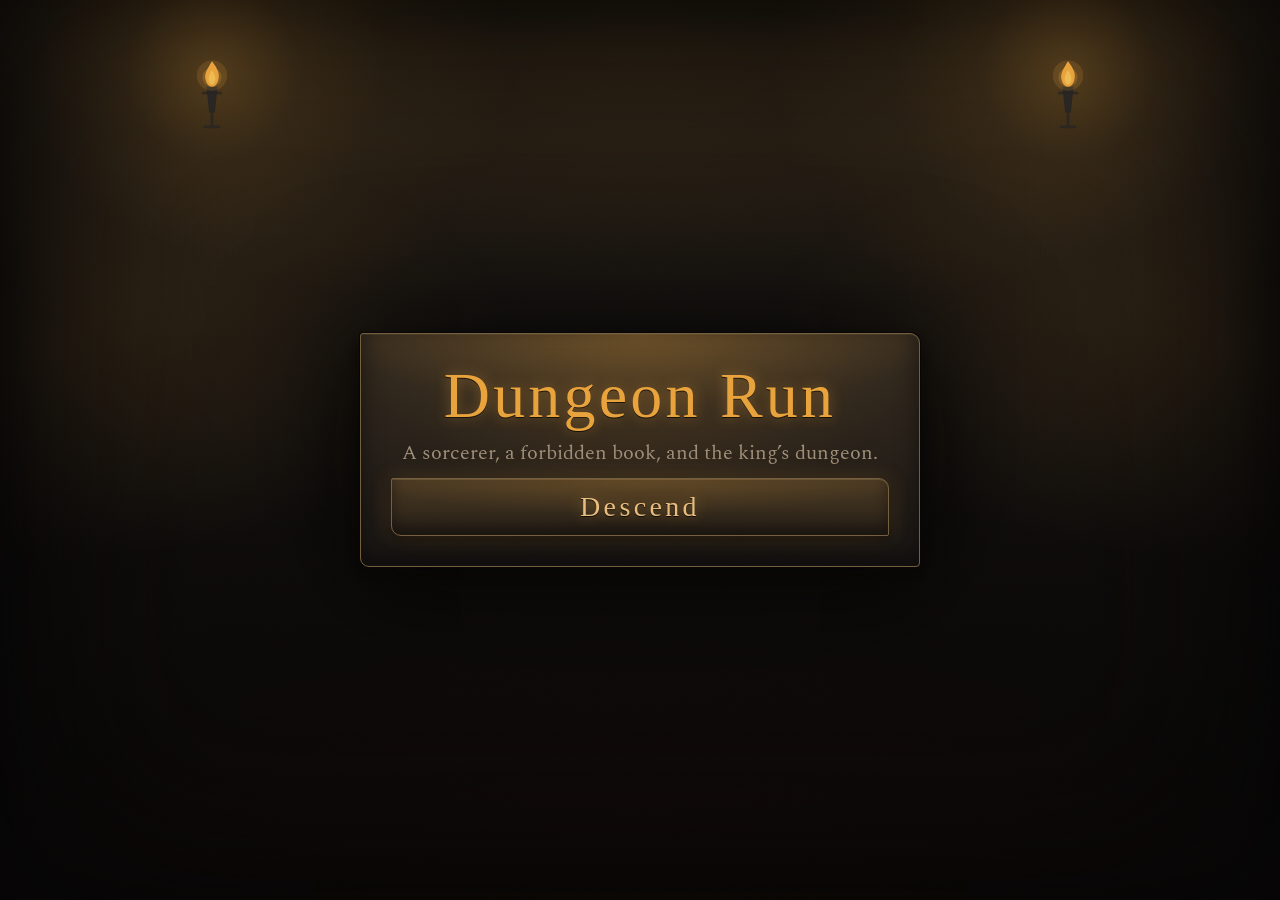
==== commit e9bcdac7: "Art pass: torchlit room, aged book pages, IM Fell English SC and Spectral Brings the whole game up t" ====
--- a/index.html
+++ b/index.html
@@ -16,7 +16,7 @@
   <link rel="apple-touch-icon" href="icons/apple-touch-icon.png">
   <link rel="preconnect" href="https://fonts.googleapis.com">
   <link rel="preconnect" href="https://fonts.gstatic.com" crossorigin>
-  <link rel="stylesheet" href="https://fonts.googleapis.com/css2?family=Atkinson+Hyperlegible+Next:wght@400;700;800&family=Grenze+Gotisch:wght@600;800&display=swap">
+  <link rel="stylesheet" href="https://fonts.googleapis.com/css2?family=IM+Fell+English+SC&family=Spectral:ital,wght@0,400;0,600;0,800;1,400&display=swap">
   <link rel="stylesheet" href="styles/tokens.css">
   <link rel="stylesheet" href="styles/main.css">
 </head>
@@ -284,6 +284,7 @@
     <symbol id="icon-target" viewBox="0 0 24 24"><circle cx="12" cy="12" r="7.5" fill="none" stroke="currentColor" stroke-width="2.2"/><circle cx="12" cy="12" r="2.2" fill="currentColor"/><path d="M12 1.5 V6 M12 18 V22.5 M1.5 12 H6 M18 12 H22.5" fill="none" stroke="currentColor" stroke-width="2.2" stroke-linecap="round"/></symbol>
     <symbol id="icon-beam" viewBox="0 0 24 24"><path d="M10 2 L14 2 L15.5 12 L12 22 L8.5 12 Z" fill="currentColor"/><path d="M3 7 L7 9 M21 7 L17 9 M2 14 L6.5 13.5 M22 14 L17.5 13.5" fill="none" stroke="currentColor" stroke-width="1.8" stroke-linecap="round"/></symbol>
     <symbol id="icon-relic" viewBox="0 0 24 24"><path d="M6.5 2.5 C6.5 7.5 17.5 7.5 17.5 2.5" fill="none" stroke="currentColor" stroke-width="1.8" stroke-linecap="round"/><path d="M12 8 L17.5 14 L12 22 L6.5 14 Z" fill="currentColor"/><path d="M12 8 L12 22 M6.5 14 L17.5 14" fill="none" style="stroke: var(--color-pitch)" stroke-width="1" opacity="0.45"/></symbol>
+    <symbol id="icon-flame" viewBox="0 0 24 24"><path d="M12 2 C14.5 6.5 19 8.5 19 14 A7 7 0 0 1 5 14 C5 10.5 7.2 8.6 8.2 6.6 C9.8 8.4 10.2 10 10.2 11.6 C12.3 9.6 13 6 12 2 Z" fill="currentColor"/><path d="M12 13 C13.2 15 14.6 15.8 14.6 18 A2.6 2.6 0 0 1 9.4 18 C9.4 16.4 10.8 15.2 12 13 Z" style="fill: var(--color-pitch)" opacity="0.45"/></symbol>
     <symbol id="icon-deck" viewBox="0 0 24 24"><path d="M7 3 L19 3 L19 18 L7 18 Z" fill="none" stroke="currentColor" stroke-width="2"/><path d="M4 6 L4 21 L16 21" fill="none" stroke="currentColor" stroke-width="2"/></symbol>
 
     <!-- Wall torch: the iron sconce and the flame are separate so the flame can flicker on its own.
--- a/styles/tokens.css
+++ b/styles/tokens.css
@@ -38,10 +38,10 @@
   --color-blood-bright: color-mix(in srgb, var(--color-blood) 78%, var(--color-bone));
   --color-hp-loss: color-mix(in srgb, var(--color-ember) 65%, var(--color-bone));
 
-  /* ---------- Text on stone ---------- */
-  --color-text: var(--color-bone);
-  --color-text-dim: color-mix(in srgb, var(--color-bone) 64%, var(--color-void));
-  --color-text-faint: color-mix(in srgb, var(--color-bone) 42%, var(--color-void));
+  /* ---------- Text on stone: old vellum, not white ---------- */
+  --color-text: var(--color-vellum-bright);
+  --color-text-dim: var(--color-vellum-dim);
+  --color-text-faint: var(--color-vellum-faint);
   --color-text-on-fire: var(--color-pitch);
   --color-log-player: color-mix(in srgb, var(--color-torch) 70%, var(--color-text-dim));
   --color-log-enemy: color-mix(in srgb, var(--color-blood) 70%, var(--color-text-dim));
@@ -51,9 +51,6 @@
   --color-vellum: color-mix(in srgb, color-mix(in srgb, var(--color-bone) 72%, var(--color-torch)) 86%, var(--color-stone));
   --color-vellum-burnt: color-mix(in srgb, var(--color-vellum) 45%, var(--color-ember));
   --color-ink: color-mix(in srgb, var(--color-void) 86%, var(--color-stone));
-  --color-ink-faded: color-mix(in srgb, var(--color-ink) 58%, var(--color-vellum));
-  --color-ink-rule: color-mix(in srgb, var(--color-ink) 30%, transparent);
-  --color-ink-warning: color-mix(in srgb, var(--color-blood) 70%, var(--color-ink));
   --color-ash: color-mix(in srgb, var(--color-bone) 36%, var(--color-stone));
   --color-scrim: color-mix(in srgb, var(--color-pitch) 78%, transparent);
 
@@ -84,6 +81,30 @@
   --school-neutral: color-mix(in srgb, var(--color-bone) 82%, var(--color-torch));
   --school-curse: var(--color-ash);
 
+  /* ---------- The book and its fittings: dark aged pages, vellum ink, bronze, steel ---------- */
+  --color-page: color-mix(in srgb, color-mix(in srgb, var(--color-stone) 90%, var(--color-torch)) 85%, var(--color-void));
+  --color-page-mid: color-mix(in srgb, var(--color-page) 60%, var(--color-void));
+  --color-page-low: color-mix(in srgb, var(--color-page) 32%, var(--color-void));
+  --color-vellum-bright: color-mix(in srgb, var(--color-vellum) 72%, var(--color-bone));
+  --color-vellum-dim: color-mix(in srgb, var(--color-vellum) 72%, var(--color-stone));
+  --color-vellum-faint: color-mix(in srgb, var(--color-vellum) 48%, var(--color-stone));
+  --color-bronze: color-mix(in srgb, color-mix(in srgb, var(--color-torch) 22%, var(--color-vellum)) 34%, var(--color-stone));
+  --color-bronze-edge: color-mix(in srgb, color-mix(in srgb, var(--color-torch) 48%, var(--color-vellum)) 42%, var(--color-stone));
+  --color-torch-hot: color-mix(in srgb, var(--color-torch) 58%, var(--color-bone));
+  --color-hp-text: color-mix(in srgb, var(--color-blood) 58%, var(--color-bone));
+  --color-steel: color-mix(in srgb, color-mix(in srgb, var(--color-darkhold) 50%, var(--color-necromancy)) 42%, var(--color-bone));
+  --color-scheme-number: color-mix(in srgb, var(--color-darkhold) 70%, var(--color-bone));
+  --color-countdown: color-mix(in srgb, var(--color-darkhold) 55%, var(--color-bone));
+  --color-steel-edge: color-mix(in srgb, var(--color-steel) 40%, var(--color-stone));
+  --color-steel-plate: color-mix(in srgb, var(--color-steel) 14%, var(--color-plaque-low));
+  --color-plaque-top: color-mix(in srgb, color-mix(in srgb, var(--color-stone) 88%, var(--color-torch)) 80%, var(--color-void));
+  --color-plaque-low: color-mix(in srgb, var(--color-stone) 38%, var(--color-void));
+  --color-bronze-top: color-mix(in srgb, color-mix(in srgb, var(--color-torch) 24%, var(--color-stone)) 82%, var(--color-void));
+  --color-bronze-low: color-mix(in srgb, color-mix(in srgb, var(--color-torch) 14%, var(--color-stone)) 45%, var(--color-void));
+  --color-room-top: color-mix(in srgb, var(--color-stone) 42%, var(--color-void));
+  --color-room-mid: color-mix(in srgb, var(--color-stone) 12%, var(--color-void));
+  --color-room-low: var(--color-pitch);
+
   /* ---------- Gilt: the edge of a rare card (DESIGN.md section 4) ---------- */
   --color-gilt: color-mix(in srgb, var(--color-elemental) 62%, var(--color-torch));
   --color-gilt-deep: color-mix(in srgb, var(--color-gilt) 52%, var(--color-ink));
@@ -91,14 +112,13 @@
   --color-ember-glow: color-mix(in srgb, var(--color-ember) 50%, transparent);
 
   /* ---------- Type (DESIGN.md section 2) ---------- */
-  --font-display: "Grenze Gotisch", "Iowan Old Style", Georgia, serif;
-  --font-text: "Atkinson Hyperlegible Next", "Atkinson Hyperlegible", Verdana, sans-serif;
-
-  --type-2xs: 11px;
-  --type-xs: 13px;
-  --type-sm: 15px;
-  --type-md: 16px;
-  --type-lg: 19px;
+  --font-display: "IM Fell English SC", "Iowan Old Style", Georgia, serif;
+  --font-text: "Spectral", "Iowan Old Style", Georgia, serif;
+
+  --type-xs: 14px;
+  --type-sm: 16px;
+  --type-md: 17px;
+  --type-lg: 20px;
   --type-xl: 23px;
   --type-2xl: 28px;
   --type-3xl: 34px;
@@ -106,17 +126,18 @@
   --type-5xl: 64px;
 
   --weight-text: 400;
-  --weight-bold: 700;
+  --weight-bold: 600;
   --weight-heavy: 800;
-  --weight-display: 600;
-  --weight-display-heavy: 800;
+  --weight-display: 400; /* IM Fell English SC comes in one weight; faking bold smears it */
+  --weight-display-heavy: 400;
 
   --leading-tight: 1;
   --leading-snug: 1.15;
   --leading-text: 1.3;
-  --tracking-caps: 0.14em;
-  --tracking-display: 0.04em;
-  --tracking-title: 0.08em;
+  --tracking-display: 0.05em;
+  --tracking-title: 0.12em;
+  --tracking-label: 0.09em;
+  --tracking-card-name: 0.02em;
 
   /* ---------- Space (dense: DESIGN.md section 7) ---------- */
   --space-1: 2px;
@@ -130,10 +151,16 @@
   --gap-region: var(--space-2);
 
   /* ---------- Worn edges: no uniform radius ---------- */
-  --radius-worn-1: 3px 8px 4px 10px / 8px 3px 9px 4px;
   --radius-worn-2: 7px 3px 9px 4px / 3px 9px 4px 8px;
   --radius-worn-3: 4px 10px 3px 7px / 9px 4px 8px 3px;
   --radius-chip: 2px 4px 3px 5px;
+  --radius-plaque: 3px 10px 4px 9px;
+  --radius-tag: 2px 8px 2px 8px;
+  --radius-button: 2px 10px 2px 10px;
+  --radius-page: 3px 11px 3px 11px;
+  --radius-page-alt: 11px 3px 11px 3px;
+  --radius-well: 2px 5px 2px 4px;
+  --radius-log: 8px;
   --radius-wax: 47% 53% 50% 46% / 52% 46% 54% 48%;
   --radius-round: 50%;
   --chipped-corners: polygon(0 7px, 7px 0, calc(100% - 11px) 0, 100% 9px, 100% calc(100% - 6px), calc(100% - 7px) 100%, 9px 100%, 0 calc(100% - 10px));
@@ -147,23 +174,28 @@
   --icon-md: 24px;
   --orb-size: 44px;
   --badge-size: 34px;
-  --seal-size: 42px;
-  --seal-offset: -12px;
-  --seal-clearance: 20px;
+  --seal-size: 38px;
+  --edge-w: 3px;
+  --art-well-h: clamp(30px, 6.5dvh, 62px);
+  --art-well-h-short: clamp(22px, 4dvh, 34px);
+  --card-max-w: 236px;
+  --art-glyph-size: 68%;
+  --opacity-sigil: 0.5;
+  --opacity-ornament: 0.85;
+  --seal-offset: -10px;
+  --seal-clearance: 24px;
+  --seal-tuck: 22px;
   --sigil-size: 30px;
-  --sigil-offset: -13px;
   --card-w: 186px;
   --card-min-w: 112px;
   --card-min-h: 184px;
-  --card-border: 2px;
   --card-band: 3px;
   --card-lift: -14px;
   --card-band-gap: 2px;
-  --card-band-inner: 2px;
-  --ornament-inset: 12px;
-  --ornament-inset-ancient: 16px;
-  --ornament-len: 18px;
-  --ornament-thick: 3px;
+  --ornament-inset: 4px;
+  --ornament-inset-ancient: 7px;
+  --ornament-len: 14px;
+  --ornament-thick: 2px;
   --call-tag-offset: -10px;
   --medallion-size: 30px;
   --companion-w: 340px;
@@ -260,26 +292,73 @@
   --falloff-held: color-mix(in srgb, var(--color-torch) 22%, transparent) 0, color-mix(in srgb, var(--color-torch) 6%, transparent) 45%, transparent 75%;
   --falloff-lit-surface: color-mix(in srgb, var(--color-bone) 22%, transparent) 0, transparent 70%;
   --falloff-vignette: transparent 35%, color-mix(in srgb, var(--color-pitch) 70%, transparent) 75%, var(--color-pitch) 100%;
+  --falloff-torch-pool: color-mix(in srgb, var(--color-torch) 17%, transparent), transparent 62%;
+  --falloff-torch-side: color-mix(in srgb, var(--color-torch) 13%, transparent), transparent 60%;
+  --falloff-blood-floor: color-mix(in srgb, var(--color-blood-deep) 30%, transparent), transparent 55%;
+  /* The room every screen stands in: a torch overhead, one on each wall, something red in the floor, near-black between. */
+  --surface-room:
+    radial-gradient(90% 55% at 50% 2%, var(--falloff-torch-pool)),
+    radial-gradient(60% 40% at 4% 38%, var(--falloff-torch-side)),
+    radial-gradient(60% 40% at 96% 38%, var(--falloff-torch-side)),
+    radial-gradient(120% 90% at 50% 120%, var(--falloff-blood-floor)),
+    linear-gradient(to bottom, var(--color-room-top), var(--color-room-mid) 48%, var(--color-room-low));
+  /* Plaques: HUD, panels, sheets. Lit from above, falling into dark at the bottom edge. */
+  --surface-plaque:
+    radial-gradient(ellipse 70% 120% at 50% 0%, var(--falloff-pool)),
+    linear-gradient(to bottom, var(--color-plaque-top), var(--color-plaque-low));
+  --surface-bronze:
+    radial-gradient(ellipse 80% 90% at 50% 0%, var(--falloff-pool)),
+    linear-gradient(to bottom, var(--color-bronze-top), var(--color-bronze-low));
+  /* A screen's board: recessed stone under a torch, the corners lost in dark. */
+  --surface-board:
+    radial-gradient(ellipse 70% 40% at 50% 0%, var(--falloff-torch-pool)),
+    radial-gradient(ellipse 115% 105% at 50% 40%, var(--falloff-vignette)),
+    linear-gradient(to bottom, var(--color-plaque-top), var(--color-pitch));
+  /* The fight's stage: masonry wall, a dirt floor, light pooling where the creatures stand. */
+  --surface-field:
+    radial-gradient(ellipse 75% 34% at 50% 100%, var(--falloff-pool)),
+    radial-gradient(ellipse 115% 105% at 50% 40%, var(--falloff-vignette)),
+    linear-gradient(to bottom, transparent var(--floor-line), var(--color-dirt) var(--floor-line), var(--color-stone-deep)),
+    var(--texture-masonry),
+    var(--texture-mottle),
+    linear-gradient(to bottom, var(--color-stone-mid), var(--color-pitch));
+  --surface-field-size: auto, auto, auto, var(--texture-masonry-size), var(--texture-mottle-size), auto;
+  --surface-field-boss: radial-gradient(ellipse 45% 70% at 76% 62%, var(--falloff-shard)), var(--surface-field);
+  --surface-field-boss-size: auto, var(--surface-field-size);
+  --surface-choice: radial-gradient(ellipse 90% 70% at 50% 20%, var(--falloff-held)), var(--surface-plaque);
+  --surface-slab: radial-gradient(ellipse 90% 50% at 50% 0%, var(--falloff-torch-pool)), var(--surface-plaque);
+  --surface-hud-light: radial-gradient(ellipse 45% 220% at 6% 0%, var(--falloff-pool));
+  --surface-target-pool: radial-gradient(ellipse 85% 75% at 50% 75%, var(--falloff-held));
+  --surface-risen-pool: radial-gradient(ellipse 85% 75% at 50% 75%, var(--falloff-risen));
+  --surface-outcome-veil: radial-gradient(ellipse 80% 80% at 50% 50%, var(--falloff-vignette));
+  --surface-log:
+    radial-gradient(ellipse 80% 45% at 25% 0%, var(--falloff-pool)),
+    linear-gradient(to bottom, var(--color-page-mid), var(--color-pitch));
+  --surface-intent: linear-gradient(to bottom, color-mix(in srgb, var(--color-bronze-top) 95%, transparent), color-mix(in srgb, var(--color-page-low) 95%, transparent));
+  --surface-well:
+    radial-gradient(70% 90% at 50% 40%, color-mix(in srgb, var(--well-light, var(--color-torch)) 16%, transparent), transparent 70%),
+    var(--color-page-low);
   --falloff-risen: color-mix(in srgb, var(--color-necromancy) 20%, transparent) 0, color-mix(in srgb, var(--color-necromancy) 6%, transparent) 45%, transparent 75%;
   --falloff-shard: color-mix(in srgb, var(--color-darkhold) 22%, transparent) 0, color-mix(in srgb, var(--color-darkhold) 7%, transparent) 50%, transparent 80%;
-  --falloff-burn: transparent 64%, color-mix(in srgb, var(--color-vellum-burnt) 38%, transparent) 90%, color-mix(in srgb, var(--color-vellum-burnt) 80%, transparent) 104%;
 
   /* ---------- Texture (DESIGN.md section 3) ---------- */
-  --texture-grain: url("data:image/svg+xml,%3Csvg xmlns='http://www.w3.org/2000/svg' width='180' height='180'%3E%3Cfilter id='n' x='0' y='0' width='1' height='1'%3E%3CfeTurbulence type='fractalNoise' baseFrequency='0.85' numOctaves='3' stitchTiles='stitch'/%3E%3CfeColorMatrix values='0 0 0 0 0 0 0 0 0 0 0 0 0 0 0 0 0 0 0.62 -0.22'/%3E%3C/filter%3E%3Crect width='180' height='180' filter='url(%23n)'/%3E%3C/svg%3E");
-  --texture-grain-size: 180px;
-  --texture-fibers: url("data:image/svg+xml,%3Csvg xmlns='http://www.w3.org/2000/svg' width='160' height='160'%3E%3Cfilter id='f' x='0' y='0' width='1' height='1'%3E%3CfeTurbulence type='fractalNoise' baseFrequency='0.9 0.22' numOctaves='2' stitchTiles='stitch' seed='3'/%3E%3CfeColorMatrix values='0 0 0 0 0.22 0 0 0 0 0.14 0 0 0 0 0.06 0 0 0 0.5 -0.2'/%3E%3C/filter%3E%3Crect width='160' height='160' filter='url(%23f)'/%3E%3C/svg%3E");
-  --texture-fibers-size: 160px;
   --texture-mottle: url("data:image/svg+xml,%3Csvg xmlns='http://www.w3.org/2000/svg' width='420' height='420'%3E%3Cfilter id='m' x='0' y='0' width='1' height='1'%3E%3CfeTurbulence type='fractalNoise' baseFrequency='0.012' numOctaves='4' stitchTiles='stitch' seed='7'/%3E%3CfeColorMatrix values='0 0 0 0 0 0 0 0 0 0 0 0 0 0 0 0 0 0 1.6 -0.62'/%3E%3C/filter%3E%3Crect width='420' height='420' filter='url(%23m)'/%3E%3C/svg%3E");
   --texture-mottle-size: 420px;
   --texture-masonry: url("data:image/svg+xml,%3Csvg xmlns='http://www.w3.org/2000/svg' width='128' height='76'%3E%3Cg fill='none' stroke='black' stroke-opacity='0.6' stroke-width='3'%3E%3Cpath d='M0 1.5H128M0 39.5H128M1.5 0V38M65.5 38V76'/%3E%3C/g%3E%3Cg fill='none' stroke='white' stroke-opacity='0.07'%3E%3Cpath d='M3 4.5H128M0 42.5H64M67 42.5H128'/%3E%3C/g%3E%3C/svg%3E");
   --texture-masonry-size: 128px 76px;
+  /* Noise, laid over a surface in overlay blend at low opacity: rough stone, old paper (DESIGN.md section 3). */
+  --texture-noise: url("data:image/svg+xml,%3Csvg xmlns='http://www.w3.org/2000/svg' width='220' height='220'%3E%3Cfilter id='n' x='0' y='0' width='1' height='1'%3E%3CfeTurbulence type='fractalNoise' baseFrequency='0.9' numOctaves='4' stitchTiles='stitch'/%3E%3C/filter%3E%3Crect width='220' height='220' filter='url(%23n)' opacity='0.5'/%3E%3C/svg%3E");
+  --texture-noise-size: 220px;
+  --texture-noise-fine: url("data:image/svg+xml,%3Csvg xmlns='http://www.w3.org/2000/svg' width='160' height='160'%3E%3Cfilter id='c' x='0' y='0' width='1' height='1'%3E%3CfeTurbulence type='fractalNoise' baseFrequency='1.1' numOctaves='3' stitchTiles='stitch'/%3E%3C/filter%3E%3Crect width='160' height='160' filter='url(%23c)' opacity='0.6'/%3E%3C/svg%3E");
+  --texture-noise-fine-size: 160px;
+  --blend-noise: overlay;
+  --opacity-noise: 0.09;
+  --opacity-noise-room: 0.06;
+  --opacity-noise-page: 0.1;
   --floor-line: 72%;
 
   /* ---------- Built surfaces ---------- */
   --surface-wax: radial-gradient(circle at 35% 30%, var(--color-flame), var(--color-torch) 55%, var(--color-ember));
-  --surface-fire:
-    radial-gradient(ellipse 90% 80% at 50% 0%, var(--falloff-lit-surface)),
-    linear-gradient(to bottom, var(--color-flame), var(--color-torch) 55%, var(--color-ember));
   --surface-blood: linear-gradient(to bottom, var(--color-blood-bright), var(--color-blood) 60%, var(--color-blood-deep));
 
   /* ---------- Depth (DESIGN.md section 3): recessed board, raised cards, modal above all ---------- */
@@ -317,9 +396,6 @@
     inset 0 -4px 0 color-mix(in srgb, var(--color-ember) 60%, var(--color-pitch)),
     0 4px 0 var(--color-pitch),
     0 0 26px var(--color-torch-glow);
-  --shadow-button-pressed:
-    inset 0 2px 4px color-mix(in srgb, var(--color-pitch) 60%, transparent),
-    0 1px 0 var(--color-pitch);
   --shadow-pile:
     2px -2px 0 -1px var(--color-stone-mid),
     4px -4px 0 -2px var(--color-stone-deep),
@@ -336,17 +412,57 @@
   --glow-torch: 0 0 18px var(--color-torch-glow), 0 0 44px var(--color-torch-haze);
   --glow-target: 0 0 0 var(--rule) var(--color-torch), 0 0 28px var(--color-torch-glow);
   --glow-intent: 0 0 18px var(--color-blood-glow);
-  --glow-guard: 0 0 14px color-mix(in srgb, var(--color-iron) 35%, transparent);
   --glow-scheme: 0 0 16px color-mix(in srgb, var(--color-darkhold) 40%, transparent);
   --shadow-text-scheme: 0 0 12px color-mix(in srgb, var(--color-darkhold) 60%, transparent), 0 1px 0 var(--color-pitch);
-  --shadow-stamp: 0 0 0 var(--rule) var(--color-ink-faded), 0 2px 4px color-mix(in srgb, var(--color-ink) 35%, transparent);
-  --shadow-stamp-open: 0 0 0 var(--rule) var(--color-ember), 0 0 0 calc(var(--rule) * 3) var(--color-torch-glow), 0 0 22px var(--color-torch-glow);
-  --shadow-stamp-here: 0 0 0 var(--rule) var(--color-ink), 0 0 0 calc(var(--rule) * 3) var(--color-torch), 0 0 26px var(--color-torch-glow);
-  --shadow-text-vellum: 0 0 3px var(--color-vellum), 0 0 6px var(--color-vellum);
+  --shadow-stamp:
+    0 0 0 var(--hairline) var(--color-bronze),
+    inset 0 var(--hairline) 0 color-mix(in srgb, var(--color-vellum) 12%, transparent),
+    inset 0 -4px 8px color-mix(in srgb, var(--color-pitch) 60%, transparent),
+    0 3px 6px color-mix(in srgb, var(--color-pitch) 70%, transparent);
+  --shadow-stamp-walked: 0 0 0 var(--hairline) var(--color-torch-dim), inset 0 3px 8px var(--color-pitch);
+  --shadow-stamp-open: 0 0 0 var(--hairline) var(--color-torch-hot), 0 0 0 calc(var(--rule) * 2) var(--color-torch-glow), 0 0 22px var(--color-torch-glow);
+  --shadow-stamp-here: 0 0 0 var(--rule) var(--color-torch), 0 0 0 calc(var(--rule) * 3) var(--color-torch-glow), 0 0 26px var(--color-torch-glow);
+  --shadow-card-frame-map:
+    inset 0 0 0 var(--hairline) color-mix(in srgb, var(--color-vellum) 7%, transparent),
+    inset 0 0 120px 30px color-mix(in srgb, var(--color-pitch) 70%, transparent);
+  --surface-map:
+    radial-gradient(ellipse 70% 55% at 50% 45%, color-mix(in srgb, var(--color-torch) 10%, transparent), transparent 70%),
+    linear-gradient(to bottom, var(--color-page), var(--color-page-mid) 60%, var(--color-page-low));
+  --surface-stamp: radial-gradient(circle at 38% 30%, var(--color-bronze-top), var(--color-page-low));
+  --surface-stamp-open: radial-gradient(circle at 38% 30%, color-mix(in srgb, var(--color-torch) 30%, var(--color-bronze-top)), var(--color-page-low));
+  --filter-path-lit: drop-shadow(0 0 4px var(--color-torch-glow));
   --glow-summon-selected: 0 0 0 var(--rule) var(--color-necromancy), 0 0 28px var(--color-necro-glow);
   --shadow-number: 0 0 2px var(--color-pitch), 0 0 2px var(--color-pitch), 0 3px 0 var(--color-pitch), 0 0 14px var(--color-blood-glow);
   --shadow-number-blocked: 0 0 3px var(--color-pitch), 0 2px 0 var(--color-pitch);
   --shadow-key-lit: inset 0 0 0 var(--rule) var(--color-ember), 0 0 18px var(--color-torch-glow);
+  --shadow-board: var(--shadow-recess), inset 0 0 90px 24px color-mix(in srgb, var(--color-pitch) 72%, transparent);
+  --shadow-vignette:
+    inset 0 0 180px 60px color-mix(in srgb, var(--color-pitch) 92%, transparent),
+    inset 0 0 50px 10px color-mix(in srgb, var(--color-pitch) 60%, transparent);
+  --shadow-plaque:
+    inset 0 var(--hairline) 0 color-mix(in srgb, var(--color-vellum) 8%, transparent),
+    inset 0 -10px 22px color-mix(in srgb, var(--color-pitch) 60%, transparent),
+    0 6px 18px color-mix(in srgb, var(--color-pitch) 55%, transparent);
+  --shadow-bronze:
+    0 0 22px color-mix(in srgb, var(--color-torch) 18%, transparent),
+    inset 0 var(--hairline) 0 color-mix(in srgb, var(--color-torch-hot) 18%, transparent),
+    inset 0 -8px 14px color-mix(in srgb, var(--color-pitch) 45%, transparent),
+    0 4px 10px color-mix(in srgb, var(--color-pitch) 60%, transparent);
+  --shadow-bronze-pressed:
+    0 0 14px color-mix(in srgb, var(--color-torch) 12%, transparent),
+    inset 0 2px 6px color-mix(in srgb, var(--color-pitch) 70%, transparent);
+  --shadow-tag:
+    0 0 16px color-mix(in srgb, var(--color-torch) 20%, transparent),
+    inset 0 var(--hairline) 0 color-mix(in srgb, var(--color-torch-hot) 14%, transparent);
+  --shadow-well:
+    inset 0 3px 14px color-mix(in srgb, var(--color-pitch) 85%, transparent),
+    0 0 0 var(--hairline) color-mix(in srgb, var(--color-vellum) 10%, transparent);
+  --shadow-text-ink: 0 var(--hairline) 0 var(--color-pitch);
+  --shadow-number-glow: 0 0 14px color-mix(in srgb, var(--color-torch) 30%, transparent);
+  --filter-sprite: drop-shadow(0 14px 18px color-mix(in srgb, var(--color-pitch) 85%, transparent));
+  --filter-glyph: drop-shadow(0 0 8px color-mix(in srgb, var(--well-light, var(--color-torch)) 55%, transparent));
+  --glow-cost: 0 0 16px color-mix(in srgb, var(--color-torch) 50%, transparent);
+  --color-mod-chip: color-mix(in srgb, var(--color-pitch) 70%, transparent);
   --color-shard-glow: color-mix(in srgb, var(--color-darkhold) 55%, transparent);
   --glow-beam: 0 0 22px var(--color-shard-glow), 0 0 0 var(--hairline) var(--color-darkhold);
   --shadow-text-beam: 0 0 12px var(--color-shard-glow), 0 1px 0 var(--color-pitch);
@@ -363,8 +479,6 @@
   --filter-beam: drop-shadow(0 0 24px var(--color-darkhold)) brightness(1.3);
   --filter-taken: drop-shadow(0 0 18px var(--color-darkhold)) brightness(1.6) saturate(0.4);
   --filter-armor-break: drop-shadow(0 0 16px var(--color-bone)) brightness(1.7);
-  --opacity-stain: 0.55;
-  --opacity-map-stain: 0.3;
 
   /* ---------- Motion (DESIGN.md section 6): nothing that responds to the player runs over 400ms ---------- */
   --dur-press: 100ms;
@@ -429,71 +543,84 @@
   --accent-dim: brightness(0.92);
   --accent-bright: brightness(1.06);
   --breathe-in: 1.012 1.03;
-
+  --breathe-rise: 0 -3px;
+  /* The stepped flicker of a torch on the wall: jumps, not fades. */
+  --dur-torch-flicker: 5.5s;
+  --flicker-step-1: 0.95;
+  --flicker-step-2: 0.8;
+  --flicker-step-3: 0.86;
+  --flicker-step-4: 0.76;
+
+  --z-app: 1;
   --z-overlay: 10;
 }
 
 /* Card tokens that depend on the card's own school color. --school is set on each card from its data,
-   so these must be computed on the card itself rather than on :root. */
+   so these must be computed on the card itself rather than on :root.
+   A card is a page torn from the book: dark aged stock, vellum ink, a glowing edge strip in its school's
+   color, a recessed art well. */
 .card {
-  --card-edge: var(--color-ink);
-  --card-ornament: var(--color-gilt-deep);
+  --card-edge: var(--color-bronze);
+  --card-ornament: var(--color-gilt);
   --shadow-rarity: 0 0 0 0 transparent;
-  --card-stock: var(--color-vellum);
-  --card-glow: color-mix(in srgb, var(--school) 40%, transparent);
-  --card-sigil-ring: color-mix(in srgb, var(--school) 75%, var(--color-ink));
+  --card-stock-top: var(--color-page);
+  --card-stock-mid: var(--color-page-mid);
+  --card-stock-low: var(--color-page-low);
+  --card-ink: color-mix(in srgb, var(--color-vellum) 86%, var(--color-stone));
+  --card-name-ink: var(--color-vellum-bright);
+  --card-number: color-mix(in srgb, var(--school) 38%, var(--color-vellum-bright));
+  --card-mod-edge: color-mix(in srgb, var(--school) 45%, transparent);
+  --well-light: var(--school);
   --surface-card:
-    radial-gradient(ellipse 90% 55% at 50% 0%, var(--falloff-lit-surface)),
-    radial-gradient(ellipse 50% 50% at 50% 50%, var(--falloff-burn)),
-    var(--card-stock);
-  --surface-grain: var(--texture-fibers), var(--texture-mottle);
-  --surface-grain-size: var(--texture-fibers-size), var(--texture-mottle-size);
-  --surface-grain-opacity: var(--opacity-stain);
+    radial-gradient(ellipse 90% 40% at 50% 0%, color-mix(in srgb, var(--color-vellum) 8%, transparent), transparent 70%),
+    linear-gradient(to bottom, var(--card-stock-top), var(--card-stock-mid) 56%, var(--card-stock-low));
+  --surface-grain: var(--texture-noise-fine);
+  --surface-grain-size: var(--texture-noise-fine-size);
+  --surface-grain-opacity: var(--opacity-noise-page);
+  --surface-edge: linear-gradient(to bottom, transparent, var(--school), transparent);
+  --glow-edge: 0 0 14px var(--school);
+  --shadow-page-depth:
+    inset 0 var(--hairline) 0 color-mix(in srgb, var(--color-vellum) 13%, transparent),
+    inset 0 -26px 40px color-mix(in srgb, var(--color-pitch) 60%, transparent);
   --shadow-card-frame:
-    inset 0 0 0 var(--card-band) var(--school),
-    inset 0 0 0 calc(var(--card-band) + var(--hairline)) var(--color-ink-faded),
-    inset 0 0 22px 3px var(--card-glow);
-  --shadow-sigil:
-    0 0 0 var(--rule) var(--card-sigil-ring),
-    0 0 12px var(--card-glow),
-    0 3px 6px var(--color-pitch);
+    inset 0 0 0 var(--hairline) color-mix(in srgb, var(--color-vellum) 7%, transparent),
+    var(--shadow-page-depth);
 }
 
 /* Rarity reads from the frame, never a label (DESIGN.md section 4).
-   Starter and common: one band of school color. Uncommon: the band doubled.
-   Rare: gilded: a gold band outside the school band, gilt corner ornaments (main.css) and a warm halo. */
+   Starter and common: a plain bronze-edged page. Uncommon: a doubled line of school color inside the edge.
+   Rare: gilded: a gilt border, gilt corner ornaments (main.css) and a warm halo.
+   Ancient: older than the book itself: scorched stock, an ember-gilt-school triple line in a black border,
+   ornaments and an ember halo. */
 .card[data-rarity="uncommon"] {
   --shadow-card-frame:
-    inset 0 0 0 var(--card-band) var(--school),
-    inset 0 0 0 calc(var(--card-band) + var(--hairline)) var(--color-ink-faded),
-    inset 0 0 0 calc(var(--card-band) + var(--hairline) + var(--card-band-gap)) var(--card-stock),
-    inset 0 0 0 calc(var(--card-band) + var(--hairline) + var(--card-band-gap) + var(--card-band-inner)) var(--school),
-    inset 0 0 0 calc(var(--card-band) + var(--hairline) * 2 + var(--card-band-gap) + var(--card-band-inner)) var(--color-ink-faded),
-    inset 0 0 22px 3px var(--card-glow);
+    inset 0 0 0 var(--hairline) color-mix(in srgb, var(--school) 70%, transparent),
+    inset 0 0 0 calc(var(--hairline) + var(--card-band-gap)) var(--card-stock-mid),
+    inset 0 0 0 calc(var(--hairline) * 2 + var(--card-band-gap)) color-mix(in srgb, var(--school) 55%, transparent),
+    var(--shadow-page-depth);
 }
 .card[data-rarity="rare"] {
   --card-edge: var(--color-gilt);
   --shadow-card-frame:
-    inset 0 0 0 var(--card-band) var(--color-gilt),
-    inset 0 0 0 calc(var(--card-band) + var(--hairline)) var(--color-gilt-deep),
-    inset 0 0 0 calc(var(--card-band) * 2 + var(--hairline)) var(--school),
-    inset 0 0 0 calc(var(--card-band) * 2 + var(--hairline) * 2) var(--color-ink-faded),
-    inset 0 0 22px 3px var(--card-glow);
+    inset 0 0 0 var(--hairline) var(--color-gilt-deep),
+    inset 0 0 0 calc(var(--hairline) + var(--card-band-gap)) var(--card-stock-mid),
+    inset 0 0 0 calc(var(--hairline) * 2 + var(--card-band-gap)) color-mix(in srgb, var(--school) 60%, transparent),
+    var(--shadow-page-depth);
   --shadow-rarity:
     0 0 0 var(--hairline) var(--color-gilt-deep),
     0 0 18px var(--color-gilt-glow);
 }
-
 /* The Dealer's Table: the backs of his cards, and a color for each face so pairs read at a glance. */
 .memory-card {
   --surface-card-back:
-    repeating-linear-gradient(45deg, var(--color-ink-rule) 0 var(--hairline), transparent var(--hairline) 9px),
-    repeating-linear-gradient(-45deg, var(--color-ink-rule) 0 var(--hairline), transparent var(--hairline) 9px),
+    repeating-linear-gradient(45deg, var(--color-hatch) 0 var(--hairline), transparent var(--hairline) 9px),
+    repeating-linear-gradient(-45deg, var(--color-hatch) 0 var(--hairline), transparent var(--hairline) 9px),
     radial-gradient(ellipse 70% 60% at 50% 40%, var(--falloff-held)),
-    linear-gradient(to bottom, var(--color-stone-warm), var(--color-stone-deep));
+    linear-gradient(to bottom, var(--color-page), var(--color-page-low));
+  --color-hatch: color-mix(in srgb, var(--color-bronze-edge) 45%, transparent);
+  --well-light: var(--face);
 }
 .memory-card {
-  --face-ink: color-mix(in srgb, var(--face) 78%, var(--color-ink));
   --glow-face: 0 0 18px color-mix(in srgb, var(--face) 40%, transparent);
   --filter-glyph: drop-shadow(0 1px 0 var(--color-ink));
 }
@@ -513,21 +640,17 @@
 .relic[data-rarity="uncommon"] { --relic-edge: var(--color-darkhold); --relic-glow: color-mix(in srgb, var(--color-darkhold) 30%, transparent); }
 .relic[data-rarity="rare"] { --relic-edge: var(--color-gilt); --relic-glow: var(--color-gilt-glow); }
 
-/* Ancient: older than the book itself. Scorched stock, an ember-gilt-school triple edge in a black border,
-   gilt corner ornaments and an ember halo. */
 .card[data-rarity="ancient"] {
-  --card-stock: color-mix(in srgb, var(--color-vellum) 74%, var(--color-vellum-burnt));
+  --card-stock-top: color-mix(in srgb, var(--color-page) 78%, var(--color-ember));
   --card-edge: var(--color-pitch);
-  --card-ornament: var(--color-gilt-deep);
   --ornament-inset: var(--ornament-inset-ancient);
   --shadow-card-frame:
     inset 0 0 0 var(--card-band) var(--color-ember),
     inset 0 0 0 calc(var(--card-band) + var(--hairline)) var(--color-pitch),
     inset 0 0 0 calc(var(--card-band) * 2 + var(--hairline)) var(--color-gilt),
     inset 0 0 0 calc(var(--card-band) * 2 + var(--hairline) * 2) var(--color-pitch),
-    inset 0 0 0 calc(var(--card-band) * 3 + var(--hairline) * 2) var(--school),
-    inset 0 0 0 calc(var(--card-band) * 3 + var(--hairline) * 3) var(--color-ink-faded),
-    inset 0 0 26px 4px var(--card-glow);
+    inset 0 0 0 calc(var(--card-band) * 2 + var(--hairline) * 3) var(--school),
+    var(--shadow-page-depth);
   --shadow-rarity:
     0 0 0 var(--hairline) var(--color-ember),
     0 0 24px var(--color-ember-glow);
@@ -542,6 +665,10 @@
   --glow-companion: 0 0 22px color-mix(in srgb, var(--school) 22%, transparent);
 }
 
+/* An intent's number burns in the creature's harm color. Scoped to the tag, so a summon's (whose --color-blood
+   is necromancy green) burns green. */
+.intent { --intent-number: color-mix(in srgb, var(--color-blood) 78%, var(--color-bone)); }
+
 /* Risen creatures fight for you: their eyes and their intent tag burn necromancy green instead of blood red.
    Health bars, damage numbers and hit flashes stay red: those mean damage, whoever takes it. */
 .unit.summon {
@@ -553,6 +680,14 @@
 
 /* Curses carry no school color: dead, ashen, unappealing on purpose (DESIGN.md section 4). */
 .card[data-school="curse"] {
-  --card-stock: var(--color-ash);
-  --card-glow: transparent;
-}
+  --card-stock-top: color-mix(in srgb, var(--color-ash) 34%, var(--color-void));
+  --card-stock-mid: color-mix(in srgb, var(--color-ash) 22%, var(--color-void));
+  --card-stock-low: color-mix(in srgb, var(--color-ash) 12%, var(--color-void));
+  --card-edge: color-mix(in srgb, var(--color-ash) 50%, var(--color-void));
+  --card-ink: var(--color-ash);
+  --card-name-ink: color-mix(in srgb, var(--color-ash) 80%, var(--color-bone));
+  --card-number: var(--color-ash);
+  --surface-edge: none;
+  --glow-edge: none;
+  --well-light: var(--color-ash);
+}
--- a/styles/main.css
+++ b/styles/main.css
@@ -1,7 +1,7 @@
-/* DUNGEON RUN component styles: wet stone, torchlight, iron, dirt.
-   Every color, shadow, type size, spacing step and timing value comes from tokens.css (DESIGN.md section 8).
-   The only literals here are layout geometry (where a light sits, grid tracks, 0, 100%) and
-   media/container query breakpoints, which CSS does not allow to be custom properties. */
+/* DUNGEON RUN component styles: wet stone, torchlight, iron, dirt. The bar for this look is art_target.html.
+   Every color, shadow, surface, type size, spacing step and timing value comes from tokens.css (DESIGN.md
+   section 8). The only literals left here are structure: keyframe stops, grid tracks, 0 / 50% / 100%
+   placement, and media/container query breakpoints, which CSS does not allow to be custom properties. */
 
 * { box-sizing: border-box; }
 
@@ -18,12 +18,8 @@
   font-size: var(--type-md);
   line-height: var(--leading-text);
   font-variant-numeric: tabular-nums lining-nums;
-  background:
-    radial-gradient(ellipse 70% 45% at 50% 100%, var(--falloff-held)),
-    radial-gradient(ellipse 120% 100% at 50% 40%, var(--falloff-vignette)),
-    var(--texture-mottle),
-    var(--color-void);
-  background-size: auto, auto, var(--texture-mottle-size), auto;
+  background: var(--surface-room);
+  background-color: var(--color-void);
   -webkit-user-select: none;
   user-select: none;
   -webkit-touch-callout: none;
@@ -31,6 +27,21 @@
   -webkit-text-size-adjust: 100%;
   touch-action: manipulation;
 }
+
+/* The room: noise over the stone, and a vignette that drops every edge into the dark (DESIGN.md sections 1, 3). */
+body::before, body::after {
+  content: "";
+  position: fixed;
+  inset: 0;
+  pointer-events: none;
+}
+body::before {
+  background: var(--texture-noise);
+  background-size: var(--texture-noise-size);
+  mix-blend-mode: var(--blend-noise);
+  opacity: var(--opacity-noise-room);
+}
+body::after { box-shadow: var(--shadow-vignette); }
 
 button {
   font: inherit;
@@ -59,15 +70,17 @@
   inset: 0;
   z-index: -1;
   border-radius: inherit;
-  background: var(--surface-grain, var(--texture-grain));
-  background-size: var(--surface-grain-size, var(--texture-grain-size));
-  opacity: var(--surface-grain-opacity, 1);
+  background: var(--surface-grain, var(--texture-noise));
+  background-size: var(--surface-grain-size, var(--texture-noise-size));
+  mix-blend-mode: var(--blend-noise);
+  opacity: var(--surface-grain-opacity, var(--opacity-noise));
   pointer-events: none;
 }
 
 .app {
   position: fixed;
   inset: 0;
+  z-index: var(--z-app);
   padding:
     max(var(--space-2), env(safe-area-inset-top))
     max(var(--space-2), env(safe-area-inset-right))
@@ -102,9 +115,10 @@
   white-space: pre-wrap;
   font: var(--weight-text) var(--type-md) / var(--leading-text) var(--font-text);
   color: var(--color-text);
-  border-radius: var(--radius-worn-1);
-  background: linear-gradient(to bottom, var(--color-stone-mid), var(--color-stone-deep));
-  box-shadow: var(--shadow-recess);
+  border: var(--hairline) solid var(--color-bronze);
+  border-radius: var(--radius-plaque);
+  background: var(--surface-plaque);
+  box-shadow: var(--shadow-plaque);
   -webkit-user-select: text;
   user-select: text;
 }
@@ -149,17 +163,27 @@
   gap: var(--space-2) var(--space-5);
   min-height: var(--tap);
   padding: var(--space-1) var(--space-5);
-  border-radius: var(--radius-worn-2);
-  background:
-    radial-gradient(ellipse 45% 220% at 6% 0%, var(--falloff-pool)),
-    linear-gradient(to bottom, var(--color-stone-mid), var(--color-stone-deep));
-  box-shadow: var(--shadow-ledge);
+  border: var(--hairline) solid var(--color-bronze);
+  border-radius: var(--radius-plaque);
+  background: var(--surface-plaque);
+  box-shadow: var(--shadow-plaque);
+}
+/* The ledge's light flickers in steps, like the torch above it. */
+.hud::after {
+  content: "";
+  position: absolute;
+  inset: 0;
+  z-index: -1;
+  border-radius: inherit;
+  background: var(--surface-hud-light);
+  pointer-events: none;
+  animation: torch-flicker var(--dur-torch-flicker) steps(1, end) var(--ambient-delay) infinite;
 }
 .hud .title {
   margin: 0 auto 0 0;
   font-family: var(--font-display);
   font-size: var(--type-3xl);
-  font-weight: var(--weight-display-heavy);
+  font-weight: var(--weight-display);
   line-height: var(--leading-tight);
   letter-spacing: var(--tracking-display);
   color: var(--color-torch);
@@ -168,6 +192,7 @@
 .hud .turn {
   font-family: var(--font-display);
   font-size: var(--type-lg);
+  letter-spacing: var(--tracking-label);
   color: var(--color-text-faint);
 }
 .hud .turn b { color: var(--color-text-dim); font-family: var(--font-text); }
@@ -184,21 +209,23 @@
 .stat .icon { width: var(--icon-md); height: var(--icon-md); }
 .stat b {
   font-size: var(--type-2xl);
+  font-weight: var(--weight-heavy);
   line-height: var(--leading-tight);
-  text-shadow: var(--shadow-text-carved);
+  text-shadow: var(--shadow-number-glow), var(--shadow-text-ink);
 }
 .stat .of { font-size: var(--type-sm); color: var(--color-text-faint); }
 .stat .cap {
-  font-size: var(--type-2xs);
-  font-weight: var(--weight-bold);
-  letter-spacing: var(--tracking-caps);
-  text-transform: uppercase;
+  font-family: var(--font-display);
+  font-size: var(--type-xs);
+  letter-spacing: var(--tracking-label);
   color: var(--color-text-faint);
 }
 .stat.hp .icon { color: var(--color-blood); filter: var(--filter-glow-blood); }
-.stat.block .icon { color: var(--color-iron); }
+.stat.hp b { color: var(--color-hp-text); }
+.stat.block .icon, .stat.block b { color: var(--color-steel); }
 .stat.gold .icon { color: var(--color-flame); }
-.stat.breaths .icon { color: var(--color-bone); }
+.stat.gold b { color: var(--color-elemental); }
+.stat.breaths .icon, .stat.breaths b { color: var(--color-necromancy); }
 .stat.deck-button .icon { color: var(--color-text-dim); }
 .stat.relics .icon { color: var(--color-gilt); }
 
@@ -210,7 +237,7 @@
   flex: none;
   padding: var(--space-1);
   border-radius: var(--radius-wax);
-  background: var(--color-ink);
+  background: var(--color-page-low);
   color: var(--companion-color);
   box-shadow: var(--shadow-medallion);
 }
@@ -250,28 +277,15 @@
   padding: var(--space-5) var(--field-pad-x) var(--space-6);
   overflow: hidden;
   clip-path: var(--chipped-corners);
-  background:
-    radial-gradient(ellipse 75% 34% at 50% 100%, var(--falloff-pool)),
-    radial-gradient(ellipse 115% 105% at 50% 40%, var(--falloff-vignette)),
-    linear-gradient(to bottom, transparent var(--floor-line), var(--color-dirt) var(--floor-line), var(--color-stone-deep)),
-    var(--texture-masonry),
-    var(--texture-mottle),
-    linear-gradient(to bottom, var(--color-stone-warm), var(--color-stone-deep));
-  background-size: auto, auto, auto, var(--texture-masonry-size), var(--texture-mottle-size), auto;
-  box-shadow: var(--shadow-recess);
+  background: var(--surface-field);
+  background-size: var(--surface-field-size);
+  box-shadow: var(--shadow-board);
 }
 
 /* The boss's open room: the shard in the crab's shell throws its own violet light across the floor. */
 .field[data-room="boss"] {
-  background:
-    radial-gradient(ellipse 45% 70% at 76% 62%, var(--falloff-shard)),
-    radial-gradient(ellipse 75% 34% at 50% 100%, var(--falloff-pool)),
-    radial-gradient(ellipse 115% 105% at 50% 40%, var(--falloff-vignette)),
-    linear-gradient(to bottom, transparent var(--floor-line), var(--color-dirt) var(--floor-line), var(--color-stone-deep)),
-    var(--texture-masonry),
-    var(--texture-mottle),
-    linear-gradient(to bottom, var(--color-stone-warm), var(--color-stone-deep));
-  background-size: auto, auto, auto, auto, var(--texture-masonry-size), var(--texture-mottle-size), auto;
+  background: var(--surface-field-boss);
+  background-size: var(--surface-field-boss-size);
 }
 
 /* Wall torches. The pool of light each one throws is its own layer so it can flicker. */
@@ -329,10 +343,10 @@
 /* A valid target is lit, not boxed: a pool of torchlight under it and a warm rim. */
 .unit.targetable {
   border-color: var(--color-torch);
-  background: radial-gradient(ellipse 85% 75% at 50% 75%, var(--falloff-held));
+  background: var(--surface-target-pool);
   box-shadow: var(--glow-target);
 }
-.unit.targetable .sprite { filter: var(--filter-lit); }
+.unit.targetable .sprite { filter: var(--filter-lit) var(--filter-sprite); }
 
 /* A boss is given a wider slot than anything else on the board. */
 .unit[data-tier="boss"] { --slot-w: var(--slot-w-boss); }
@@ -358,11 +372,11 @@
 .field:is([data-units="6"], [data-units="7"], [data-units="8"], [data-units="9"], [data-units="10"], [data-units="11"], [data-units="12"]) .name {
   font-size: var(--type-sm);
 }
-.unit.summon .sprite { color: var(--color-risen); filter: var(--filter-risen); }
+.unit.summon .sprite { color: var(--color-risen); filter: var(--filter-risen) var(--filter-sprite); }
 .unit.summon .sprite use { transform: var(--mirror); transform-box: view-box; transform-origin: 50% 50%; }
 .unit.selected {
   border-color: var(--color-necromancy);
-  background: radial-gradient(ellipse 85% 75% at 50% 75%, var(--falloff-risen));
+  background: var(--surface-risen-pool);
   box-shadow: var(--glow-summon-selected);
 }
 
@@ -375,6 +389,7 @@
   height: auto;
   aspect-ratio: var(--sprite-aspect, var(--aspect-default));
   color: var(--color-iron);
+  filter: var(--filter-sprite);
   transform-origin: 50% 100%;
   animation: var(--breathe);
 }
@@ -401,15 +416,16 @@
 .sprite[data-sprite="hooded_acolyte"] { --sprite-h: var(--sprite-h-large); --sprite-aspect: var(--aspect-acolyte); color: var(--color-acolyte); }
 .sprite[data-sprite="kennel_master"] { --sprite-h: var(--sprite-h-elite); --sprite-aspect: var(--aspect-kennel); color: var(--color-hide); }
 /* A summon the crab's beam stole: it stands with the enemy now, in the shard's violet. */
-.unit.stolen .sprite { color: var(--color-stolen); filter: var(--filter-stolen); }
+.unit.stolen .sprite { color: var(--color-stolen); filter: var(--filter-stolen) var(--filter-sprite); }
 
 .name {
   font-family: var(--font-display);
-  font-size: var(--type-xl);
+  font-size: var(--type-lg);
   font-weight: var(--weight-display);
   line-height: var(--leading-tight);
-  letter-spacing: var(--tracking-display);
-  text-shadow: var(--shadow-text-carved);
+  letter-spacing: var(--tracking-label);
+  color: var(--color-bones);
+  text-shadow: var(--shadow-text-ink);
 }
 .vitals { display: flex; align-items: center; gap: var(--space-2); width: 100%; }
 .hpbar {
@@ -483,8 +499,9 @@
 }
 .block-badge b { position: relative; font-size: var(--type-sm); color: var(--color-pitch); }
 
-/* Intent: an iron tag hung above the creature. Icon, number, target. Lit red: the player plans around it.
-   A long target name wraps onto a second line once the tag reaches its cap, so it never pushes off the board. */
+/* Intent: a bronze tag hung above the creature, lit by the torches. Icon, number, target: the player plans
+   around it. A long target name wraps onto a second line once the tag reaches its cap, so it never pushes
+   off the board. */
 .intent {
   max-width: min(var(--intent-max-w), var(--slot-w));
   display: flex;
@@ -494,47 +511,61 @@
   gap: 0 var(--space-2);
   text-align: center;
   padding: var(--space-1) var(--space-4);
-  border-radius: var(--radius-worn-3);
-  border: var(--hairline) solid var(--color-blood);
-  background: linear-gradient(to bottom, var(--color-stone-warm), var(--color-stone-deep));
-  box-shadow: var(--glow-intent), var(--shadow-ledge);
+  border: var(--hairline) solid var(--color-bronze-edge);
+  border-radius: var(--radius-tag);
+  background: var(--surface-intent);
+  box-shadow: var(--shadow-tag), var(--shadow-ledge);
+  font-family: var(--font-display);
+  font-size: var(--type-lg);
+  letter-spacing: var(--tracking-label);
+  line-height: var(--leading-snug);
+  color: var(--color-vellum-bright);
+}
+.intent .icon { width: var(--icon-md); height: var(--icon-md); color: var(--intent-number); }
+.intent b {
+  font-family: var(--font-text);
   font-size: var(--type-2xl);
   font-weight: var(--weight-heavy);
-  line-height: var(--leading-snug);
-}
-.intent .icon { width: var(--icon-md); height: var(--icon-md); color: var(--color-blood); }
-.intent b { text-shadow: var(--shadow-text-blood); }
-.intent .arrow { font-weight: var(--weight-text); color: var(--color-text-faint); }
-.intent .who { font-size: var(--type-md); font-weight: var(--weight-bold); }
-.intent .what { font-size: var(--type-sm); font-weight: var(--weight-bold); text-transform: capitalize; color: var(--color-text-dim); }
-.intent .times { font-size: var(--type-md); color: var(--color-text-dim); }
-.intent.guard { border-color: var(--color-iron); box-shadow: var(--glow-guard), var(--shadow-ledge); }
-.intent.guard .icon { color: var(--color-iron); }
+  letter-spacing: 0;
+  color: var(--intent-number);
+  text-shadow: var(--shadow-text-blood);
+}
+.intent .arrow { font-family: var(--font-text); color: var(--color-text-faint); }
+.intent .who { font-size: var(--type-md); color: var(--color-bones); }
+.intent .who.you { color: var(--color-hp-text); }
+.intent .who.summon { color: var(--color-necromancy); }
+.intent .what { font-size: var(--type-sm); text-transform: capitalize; color: var(--color-text-dim); }
+.intent .times { font-family: var(--font-text); font-size: var(--type-md); color: var(--color-text-dim); }
+.intent.guard { --intent-number: var(--color-steel); border-color: var(--color-iron-dark); }
 .intent.guard b { text-shadow: var(--shadow-text-carved); }
-.intent.scheme { border-color: var(--color-darkhold); box-shadow: var(--glow-scheme), var(--shadow-ledge); }
+.intent.scheme { --intent-number: var(--color-scheme-number); border-color: var(--color-darkhold); box-shadow: var(--glow-scheme), var(--shadow-ledge); }
 .intent.scheme b { text-shadow: var(--shadow-text-scheme); }
 
 /* A timed ability on the turn it fires (the crab's beam): hung above the intent, lit by the shard. */
-.intent.beam { border-color: var(--color-darkhold); box-shadow: var(--glow-beam), var(--shadow-ledge); }
+.intent.beam { --intent-number: var(--color-scheme-number); border-color: var(--color-darkhold); box-shadow: var(--glow-beam), var(--shadow-ledge); }
 .intent.beam .icon { color: var(--color-darkhold); }
 .intent.beam b, .intent.beam .who { text-shadow: var(--shadow-text-beam); }
 .intent.beam .what { text-transform: none; color: var(--color-text); }
 
+/* Status chips: small bronze-rimmed plates under the health bar. */
 .statuses { display: flex; flex-wrap: wrap; justify-content: center; gap: var(--space-2); }
 .chip {
   padding: var(--space-1) var(--space-3);
+  border: var(--hairline) solid var(--color-bronze);
   border-radius: var(--radius-chip);
-  font-size: var(--type-xs);
-  font-weight: var(--weight-bold);
+  background: var(--surface-plaque);
+  box-shadow: var(--shadow-ledge);
+  font-family: var(--font-display);
+  font-size: var(--type-sm);
+  letter-spacing: var(--tracking-label);
   text-transform: capitalize;
-  background: var(--color-iron-dark);
-  box-shadow: var(--shadow-ledge);
-}
-.chip.trait { font-style: italic; text-transform: none; background: var(--color-inquisitor); }
+  color: var(--color-text);
+}
+.chip.trait { font-family: var(--font-text); font-style: italic; letter-spacing: 0; text-transform: none; border-color: var(--color-darkhold); color: var(--color-text-dim); }
 /* Counters the player plans around: the armor's hits left, the turns until the beam. */
-.chip.armor { text-transform: none; color: var(--color-pitch); background: var(--color-bones); }
-.chip.armor.broken { color: var(--color-text-faint); background: var(--color-iron-dark); text-decoration: line-through; }
-.chip.countdown { text-transform: none; background: var(--color-darkhold); box-shadow: var(--shadow-ledge), var(--glow-scheme); }
+.chip.armor { text-transform: none; border-color: var(--color-steel-edge); background: var(--color-steel-plate); color: var(--color-steel); }
+.chip.armor.broken { color: var(--color-text-faint); border-color: var(--color-iron-dark); background: var(--surface-plaque); text-decoration: line-through; }
+.chip.countdown { text-transform: none; border-color: var(--color-darkhold); box-shadow: var(--shadow-ledge), var(--glow-scheme); color: var(--color-countdown); }
 
 /* Encrusted Armor: each barnacle that comes off drops and spins away from the shell. */
 .armor-piece { transform-box: fill-box; transform-origin: 50% 100%; }
@@ -601,7 +632,17 @@
   23%, 77% { filter: var(--accent-dim); }
   41% { filter: var(--accent-bright); }
 }
-@keyframes breathe { to { scale: var(--breathe-in); } }
+@keyframes breathe { to { scale: var(--breathe-in); translate: var(--breathe-rise); } }
+/* A torch's light jumps between levels; it doesn't fade. */
+@keyframes torch-flicker {
+  0%, 100% { opacity: var(--flicker-step-1); }
+  12% { opacity: var(--flicker-step-2); }
+  19% { opacity: 1; }
+  33% { opacity: var(--flicker-step-3); }
+  47% { opacity: var(--flicker-step-1); }
+  61% { opacity: var(--flicker-step-4); }
+  78% { opacity: 1; }
+}
 
 /* Torch-colored accents catch the same unsteady light. Spent or disabled ones go dark and still. */
 .hud .title, .orb, .big-button:not(:disabled) {
@@ -618,24 +659,23 @@
   display: grid;
   place-items: center;
   padding: var(--space-6);
-  background: radial-gradient(ellipse 80% 80% at 50% 50%, var(--falloff-vignette));
+  background: var(--surface-outcome-veil);
   animation: fade-in var(--dur-med) var(--ease-out);
 }
 .outcome .panel {
   padding: var(--space-6) var(--space-8) var(--space-7);
   text-align: center;
-  border-radius: var(--radius-worn-1);
-  border: var(--rule) solid var(--color-torch-dim);
-  background:
-    radial-gradient(ellipse 90% 60% at 50% 0%, var(--falloff-pool)),
-    linear-gradient(to bottom, var(--color-stone-warm), var(--color-stone-deep));
-  box-shadow: var(--shadow-modal);
+  border-radius: var(--radius-plaque);
+  border: var(--hairline) solid var(--color-bronze-edge);
+  background: var(--surface-plaque);
+  box-shadow: var(--shadow-modal), var(--shadow-plaque);
 }
 .outcome h2 {
   margin: 0 0 var(--space-4);
   font-family: var(--font-display);
   font-size: var(--type-4xl);
-  font-weight: var(--weight-display-heavy);
+  font-weight: var(--weight-display);
+  letter-spacing: var(--tracking-title);
   line-height: var(--leading-tight);
   color: var(--color-torch);
   text-shadow: var(--shadow-text-lit);
@@ -653,12 +693,10 @@
   display: flex;
   flex-direction: column;
   overflow: hidden;
-  clip-path: var(--chipped-corners);
-  background:
-    radial-gradient(ellipse 80% 45% at 25% 0%, var(--falloff-pool)),
-    var(--texture-mottle),
-    linear-gradient(to bottom, var(--color-stone-deep), var(--color-pitch));
-  background-size: auto, var(--texture-mottle-size), auto;
+  border: var(--hairline) solid var(--color-mortar);
+  border-left: var(--rule) solid var(--color-torch);
+  border-radius: 0 var(--radius-log) var(--radius-log) 0;
+  background: var(--surface-log);
   box-shadow: var(--shadow-niche);
 }
 .log-toggle {
@@ -671,10 +709,9 @@
   padding: 0 var(--space-5);
   border: 0;
   background: none;
-  font-size: var(--type-xs);
-  font-weight: var(--weight-bold);
-  letter-spacing: var(--tracking-caps);
-  text-transform: uppercase;
+  font-family: var(--font-display);
+  font-size: var(--type-sm);
+  letter-spacing: var(--tracking-title);
   color: var(--color-text-faint);
 }
 .log-toggle .toggle-word { color: var(--color-torch-dim); }
@@ -685,7 +722,7 @@
   -webkit-overflow-scrolling: touch;
   padding: 0 var(--space-5) var(--space-5);
   font-size: var(--type-md);
-  line-height: var(--leading-snug);
+  line-height: var(--leading-text);
   -webkit-user-select: text;
   user-select: text;
 }
@@ -695,7 +732,12 @@
   box-shadow: var(--shadow-scratch);
 }
 .log-title { font-weight: var(--weight-bold); color: var(--color-text); }
+/* The arithmetic, step by step: the steps sit back, what landed stands out, the damage burns red. */
 .log-line { padding-left: var(--space-5); font-size: var(--type-sm); color: var(--color-text-dim); white-space: pre-wrap; }
+.log-line b { font-weight: var(--weight-heavy); color: var(--color-text); }
+.log-line.line-step { color: var(--color-text-faint); }
+.log-line.line-step b { color: var(--color-text-dim); }
+.log-line .dmg { color: var(--color-blood-bright); text-shadow: var(--shadow-text-blood); }
 .log-entry.log-turn {
   margin-top: var(--space-3);
   border-top: 0;
@@ -716,7 +758,7 @@
 .log-entry.log-death .log-title { color: var(--color-blood); }
 .log-entry.log-timed .log-title, .log-entry.log-taken .log-title { color: var(--color-darkhold); text-shadow: var(--shadow-text-beam); }
 .log-entry.log-armor .log-title { font-weight: var(--weight-text); color: var(--color-bones); }
-.log-entry.log-outcome { text-align: center; font-family: var(--font-display); font-size: var(--type-xl); }
+.log-entry.log-outcome { text-align: center; font-family: var(--font-display); font-size: var(--type-xl); letter-spacing: var(--tracking-title); }
 .log-entry.log-outcome .log-title { font-weight: var(--weight-display); color: var(--color-blood); }
 .log-entry.log-won .log-title { color: var(--color-torch); }
 
@@ -732,16 +774,16 @@
   align-items: center;
   justify-content: center;
   padding: var(--space-1) 0;
-  border-radius: var(--radius-worn-2);
-  background: linear-gradient(to bottom, var(--color-stone-mid), var(--color-stone-deep));
+  border: var(--hairline) solid var(--color-bronze);
+  border-radius: var(--radius-plaque);
+  background: var(--surface-plaque);
   box-shadow: var(--shadow-pile);
 }
-.pile b { font-size: var(--type-xl); line-height: var(--leading-tight); text-shadow: var(--shadow-text-carved); }
+.pile b { font-size: var(--type-xl); font-weight: var(--weight-heavy); line-height: var(--leading-tight); text-shadow: var(--shadow-text-carved); }
 .pile span {
-  font-size: var(--type-2xs);
-  font-weight: var(--weight-bold);
-  letter-spacing: var(--tracking-caps);
-  text-transform: uppercase;
+  font-family: var(--font-display);
+  font-size: var(--type-xs);
+  letter-spacing: var(--tracking-label);
   color: var(--color-text-faint);
 }
 .prompt {
@@ -753,6 +795,7 @@
   justify-content: center;
   text-align: center;
   font-size: var(--type-lg);
+  font-style: italic;
   color: var(--color-text-faint);
 }
 .prompt { flex-wrap: wrap; gap: var(--space-2) var(--space-4); }
@@ -770,20 +813,19 @@
   justify-content: center;
   gap: var(--space-1);
   padding: var(--space-1);
-  border: var(--rule) solid var(--color-iron-dark);
-  border-radius: var(--radius-worn-3);
-  background: linear-gradient(to bottom, var(--color-stone-mid), var(--color-stone-deep));
-  box-shadow: var(--shadow-ledge);
+  border: var(--hairline) solid var(--color-bronze);
+  border-radius: var(--radius-plaque);
+  background: var(--surface-plaque);
+  box-shadow: var(--shadow-plaque);
   color: var(--color-text-faint);
-  font-size: var(--type-2xs);
-  font-weight: var(--weight-bold);
-  letter-spacing: var(--tracking-caps);
+  font-family: var(--font-display);
+  font-size: var(--type-xs);
+  letter-spacing: var(--tracking-label);
   line-height: var(--leading-tight);
-  text-transform: uppercase;
   transition: transform var(--dur-press) var(--ease-out);
 }
 .call-toggle .icon { width: var(--icon-md); height: var(--icon-md); }
-.call-toggle.on { border-color: var(--color-ember); color: var(--color-torch); box-shadow: var(--shadow-ledge), var(--glow-torch); text-shadow: var(--shadow-text-lit); }
+.call-toggle.on { border-color: var(--color-bronze-edge); background: var(--surface-bronze); color: var(--color-torch-hot); box-shadow: var(--shadow-bronze); text-shadow: var(--shadow-text-lit); }
 .call-toggle:active { transform: translateY(var(--press-depth)); }
 .keypad {
   order: -1;
@@ -800,30 +842,30 @@
   display: grid;
   place-items: center;
   padding: 0 var(--space-4);
-  border-radius: var(--radius-chip);
-  background: var(--color-pitch);
-  box-shadow: var(--shadow-niche);
+  border-radius: var(--radius-well);
+  background: var(--surface-well);
+  box-shadow: var(--shadow-well);
   font-size: var(--type-2xl);
   font-weight: var(--weight-heavy);
   line-height: var(--leading-tight);
   color: var(--color-text-faint);
 }
-.call-readout.empty { font-size: var(--type-sm); font-weight: var(--weight-bold); letter-spacing: var(--tracking-caps); text-transform: uppercase; }
+.call-readout.empty { font-family: var(--font-display); font-size: var(--type-sm); font-weight: var(--weight-display); letter-spacing: var(--tracking-title); }
 .call-readout.live { color: var(--color-torch); text-shadow: var(--shadow-text-lit); box-shadow: var(--shadow-niche), var(--shadow-key-lit); }
 .key {
   width: var(--tap);
   height: var(--tap);
-  border: var(--rule) solid var(--color-iron-dark);
-  border-radius: var(--radius-worn-3);
-  background: linear-gradient(to bottom, var(--color-stone-warm), var(--color-stone-deep));
-  box-shadow: var(--shadow-ledge);
+  border: var(--hairline) solid var(--color-bronze);
+  border-radius: var(--radius-plaque);
+  background: var(--surface-plaque);
+  box-shadow: var(--shadow-plaque);
   font-size: var(--type-xl);
   font-weight: var(--weight-heavy);
   line-height: var(--leading-tight);
   color: var(--color-text);
   transition: transform var(--dur-press) var(--ease-out);
 }
-.key:active { transform: translateY(var(--press-depth)); box-shadow: var(--shadow-button-pressed); }
+.key:active { transform: translateY(var(--press-depth)); box-shadow: var(--shadow-bronze-pressed); }
 .key:disabled { filter: var(--filter-unlit); }
 
 /* "Pay X health" stepper. Shows X only, never what X will become. */
@@ -837,17 +879,17 @@
 .step {
   width: var(--tap);
   height: var(--tap);
-  border: var(--rule) solid var(--color-iron-dark);
-  border-radius: var(--radius-worn-3);
-  background: linear-gradient(to bottom, var(--color-stone-warm), var(--color-stone-deep));
-  box-shadow: var(--shadow-ledge);
+  border: var(--hairline) solid var(--color-bronze-edge);
+  border-radius: var(--radius-plaque);
+  background: var(--surface-bronze);
+  box-shadow: var(--shadow-bronze);
   font-size: var(--type-2xl);
   font-weight: var(--weight-heavy);
   line-height: var(--leading-tight);
   color: var(--color-text);
   transition: transform var(--dur-press) var(--ease-out);
 }
-.step:active { transform: translateY(var(--press-depth)); box-shadow: var(--shadow-button-pressed); }
+.step:active { transform: translateY(var(--press-depth)); box-shadow: var(--shadow-bronze-pressed); }
 .step:disabled { filter: var(--filter-unlit); }
 .payment .amount {
   min-width: var(--amount-w);
@@ -859,25 +901,26 @@
 }
 .prompt.warn { color: var(--color-torch); font-weight: var(--weight-bold); text-shadow: var(--shadow-text-lit); }
 
-/* A fire-lit iron plaque, stamped. */
+/* The main action: a bronze plaque, warm with torchlight, its lettering stamped. */
 .big-button {
   min-width: var(--button-min-w);
   min-height: var(--button-h);
   padding: 0 var(--space-7);
-  border: var(--rule) solid var(--color-ember);
-  border-radius: var(--radius-worn-2);
-  background: var(--surface-fire);
-  color: var(--color-text-on-fire);
+  border: var(--hairline) solid var(--color-bronze-edge);
+  border-radius: var(--radius-button);
+  background: var(--surface-bronze);
+  color: var(--color-torch-hot);
   font-family: var(--font-display);
   font-size: var(--type-2xl);
-  font-weight: var(--weight-display-heavy);
-  letter-spacing: var(--tracking-display);
+  font-weight: var(--weight-display);
+  letter-spacing: var(--tracking-title);
   line-height: var(--leading-tight);
-  box-shadow: var(--shadow-button);
+  text-shadow: var(--shadow-text-lit);
+  box-shadow: var(--shadow-bronze);
   transition: transform var(--dur-press) var(--ease-out), box-shadow var(--dur-press) var(--ease-out);
 }
-.big-button:active { transform: translateY(var(--press-depth)); box-shadow: var(--shadow-button-pressed); }
-.big-button:disabled { filter: var(--filter-unlit); box-shadow: none; }
+.big-button:active { transform: translateY(var(--press-depth)); box-shadow: var(--shadow-bronze-pressed); }
+.big-button:disabled { filter: var(--filter-unlit); box-shadow: var(--shadow-plaque); }
 
 /* ---------- Hand: pages torn from the book, held up into the light ---------- */
 
@@ -897,18 +940,19 @@
   container-type: inline-size;
   display: flex;
   flex-direction: column;
-  gap: var(--space-2);
-  padding: var(--space-6) var(--space-5) var(--space-7);
+  gap: var(--space-3);
+  padding: var(--space-4) var(--space-4) var(--space-5) var(--space-5);
   text-align: left;
-  color: var(--color-ink);
-  border: var(--card-border) solid var(--card-edge);
-  border-radius: var(--radius-worn-1);
+  color: var(--card-ink);
+  border: var(--hairline) solid var(--card-edge);
+  border-radius: var(--radius-page);
   background: var(--surface-card);
   box-shadow: var(--shadow-card-frame), var(--shadow-rarity), var(--shadow-card);
   transition: transform var(--dur-fast) var(--ease-out), box-shadow var(--dur-fast) var(--ease-out), filter var(--dur-fast) var(--ease-out);
 }
-.card:nth-child(3n + 2) { border-radius: var(--radius-worn-2); }
-.card:nth-child(3n) { border-radius: var(--radius-worn-3); }
+.card:nth-child(2n) { border-radius: var(--radius-page-alt); }
+/* In the hand, pages widen to share the row, so long rules text wraps less and the hand stays short. */
+.hand .card { flex: 1 1 var(--card-w); max-width: var(--card-max-w); }
 .card:active { transform: translateY(calc(var(--press-depth) * -1)); }
 .card.selected {
   transform: translateY(var(--card-lift));
@@ -919,7 +963,22 @@
 .card.unplayable { filter: var(--filter-unlit); }
 .card.unplayable:active { transform: none; }
 
-/* Energy cost: a wax seal, the most prominent thing after the name. */
+/* The school's edge: a strip of colored light down the page's left side, so the school reads at a glance. */
+.card .edge {
+  position: absolute;
+  left: 0;
+  top: var(--space-6);
+  bottom: var(--space-6);
+  width: var(--edge-w);
+  border-radius: var(--radius-chip);
+  background: var(--surface-edge);
+  box-shadow: var(--glow-edge);
+  pointer-events: none;
+}
+
+/* Head: the cost seal (the number the player checks most) is stamped over the page's corner, so the name
+   keeps the page's full width. */
+.card-head { display: block; min-height: var(--seal-tuck); }
 .cost {
   position: absolute;
   top: var(--seal-offset);
@@ -930,26 +989,54 @@
   place-items: center;
   border-radius: var(--radius-wax);
   background: var(--surface-wax);
-  box-shadow: var(--shadow-seal);
+  box-shadow: var(--shadow-seal), var(--glow-cost);
   color: var(--color-text-on-fire);
   font-size: var(--type-2xl);
   font-weight: var(--weight-heavy);
   line-height: var(--leading-tight);
 }
 .card-name {
-  padding-bottom: var(--space-2);
-  border-bottom: var(--hairline) solid var(--color-ink-rule);
+  display: block;
   text-indent: var(--seal-clearance);
-  overflow-wrap: break-word; /* a long name breaks rather than spilling off a narrow card */
-  font-family: var(--font-display);
-  font-size: var(--type-xl);
-  font-weight: var(--weight-display-heavy);
+  overflow-wrap: break-word; /* a long name breaks rather than spilling off a narrow card, */
+  hyphens: auto; /* and with a hyphen where the language allows one */
+  font-family: var(--font-display);
+  font-size: var(--type-lg);
+  font-weight: var(--weight-display);
   line-height: var(--leading-snug);
-}
+  letter-spacing: var(--tracking-card-name);
+  color: var(--card-name-ink);
+  text-shadow: var(--shadow-text-ink);
+}
+
+/* The art well: recessed into the page and lit from within in the school's color. Its glyph says what the
+   card mainly does; the school's sigil is stamped in the corner. */
+.art {
+  position: relative;
+  height: var(--art-well-h);
+  display: grid;
+  place-items: center;
+  border-radius: var(--radius-well);
+  background: var(--surface-well);
+  box-shadow: var(--shadow-well);
+  overflow: hidden;
+}
+.art-glyph { height: var(--art-glyph-size); aspect-ratio: 1; color: var(--school); filter: var(--filter-glyph); }
+.art .sigil {
+  position: absolute;
+  right: var(--space-2);
+  bottom: var(--space-2);
+  width: var(--sigil-size);
+  height: var(--sigil-size);
+  color: var(--school);
+  opacity: var(--opacity-sigil);
+}
+
 .card-text { flex: 1; font-size: var(--type-md); line-height: var(--leading-text); }
-.card-reason { font-size: var(--type-xs); font-weight: var(--weight-heavy); color: var(--color-ink-warning); }
-
-/* Rare: gilt brackets in the corners, inside the band. The cost seal sits over the top-left one. */
+.card-text b { font-weight: var(--weight-heavy); color: var(--card-number); }
+.card-reason { font-size: var(--type-xs); font-weight: var(--weight-heavy); color: var(--color-hp-text); }
+
+/* Rare and ancient: gilt brackets in the page's corners. */
 .card:is([data-rarity="rare"], [data-rarity="ancient"])::after {
   content: "";
   position: absolute;
@@ -966,18 +1053,19 @@
     linear-gradient(var(--card-ornament) 0 0) right bottom / var(--ornament-len) var(--ornament-thick),
     linear-gradient(var(--card-ornament) 0 0) right bottom / var(--ornament-thick) var(--ornament-len);
   background-repeat: no-repeat;
-}
-.card:is([data-rarity="rare"], [data-rarity="ancient"]) .card-name { border-bottom-color: var(--card-ornament); }
+  opacity: var(--opacity-ornament);
+}
 
 /* What is acting on this card right now (a companion, Strength, Weak), beside its text, never folded in. */
 .card-mods { display: flex; flex-wrap: wrap; gap: var(--space-1); }
 .card-mod {
   padding: 0 var(--space-2);
+  border: var(--hairline) solid var(--card-mod-edge);
   border-radius: var(--radius-chip);
-  background: var(--color-ink);
-  color: var(--color-vellum);
+  background: var(--color-mod-chip);
+  color: var(--color-vellum-bright);
   font-size: var(--type-xs);
-  font-weight: var(--weight-heavy);
+  font-weight: var(--weight-bold);
   line-height: var(--leading-text);
 }
 /* The called shot, pinned to the lifted card like a wager slip. */
@@ -986,33 +1074,26 @@
   top: var(--call-tag-offset);
   right: var(--call-tag-offset);
   padding: var(--space-1) var(--space-3);
-  border-radius: var(--radius-chip);
-  background: var(--surface-fire);
-  box-shadow: var(--shadow-seal);
-  color: var(--color-text-on-fire);
+  border: var(--hairline) solid var(--color-bronze-edge);
+  border-radius: var(--radius-tag);
+  background: var(--surface-bronze);
+  box-shadow: var(--shadow-tag);
+  color: var(--color-torch-hot);
+  font-family: var(--font-display);
   font-size: var(--type-sm);
-  font-weight: var(--weight-heavy);
+  letter-spacing: var(--tracking-label);
   white-space: nowrap;
 }
 
-/* School sigil: stamped on the bottom edge, so the school reads without reading the card. */
-.sigil {
-  position: absolute;
-  left: 50%;
-  bottom: var(--sigil-offset);
-  translate: -50% 0;
-  width: var(--sigil-size);
-  height: var(--sigil-size);
-  padding: var(--space-1);
-  border-radius: var(--radius-round);
-  background: var(--color-ink);
-  color: var(--school);
-  box-shadow: var(--shadow-sigil);
+/* Short landscape screens: the hand gives the board room, with a slimmer art well and smaller rules text. */
+@media (orientation: landscape) and (max-height: 800px) {
+  .hand .art { height: var(--art-well-h-short); }
+  .hand .card-text { font-size: var(--type-sm); line-height: var(--leading-snug); }
 }
 
 /* Narrow cards (small iPads in portrait): tighter type so long names and rules text still fit. */
 @container (max-width: 150px) {
-  .card-name { font-size: var(--type-lg); }
+  .card-name { font-size: var(--type-md); letter-spacing: 0; }
   .card-text { font-size: var(--type-sm); }
 }
 
@@ -1039,19 +1120,15 @@
   gap: var(--space-5);
   padding: var(--space-7) var(--space-6);
   clip-path: var(--chipped-corners);
-  background:
-    radial-gradient(ellipse 70% 40% at 50% 0%, var(--falloff-pool)),
-    radial-gradient(ellipse 115% 105% at 50% 40%, var(--falloff-vignette)),
-    var(--texture-mottle),
-    linear-gradient(to bottom, var(--color-stone-warm), var(--color-stone-deep));
-  background-size: auto, auto, var(--texture-mottle-size), auto;
-  box-shadow: var(--shadow-recess);
+  background: var(--surface-board);
+  box-shadow: var(--shadow-board);
 }
 .board-title {
   margin: 0;
   font-family: var(--font-display);
   font-size: var(--type-3xl);
-  font-weight: var(--weight-display-heavy);
+  font-weight: var(--weight-display);
+  letter-spacing: var(--tracking-display);
   line-height: var(--leading-tight);
   color: var(--color-torch);
   text-shadow: var(--shadow-text-lit);
@@ -1076,7 +1153,7 @@
 .actions { display: flex; flex-wrap: wrap; justify-content: center; align-items: center; gap: var(--space-4); }
 .actions.column { flex-direction: column; align-items: stretch; }
 
-/* The quieter button: stone, not fire. */
+/* The quieter button: dark stone with a bronze rim, not lit. */
 .plain-button {
   min-height: var(--tap);
   display: inline-flex;
@@ -1084,17 +1161,20 @@
   justify-content: center;
   gap: var(--space-2);
   padding: 0 var(--space-6);
-  border: var(--rule) solid var(--color-iron-dark);
-  border-radius: var(--radius-worn-3);
-  background: linear-gradient(to bottom, var(--color-stone-warm), var(--color-stone-deep));
-  box-shadow: var(--shadow-ledge);
-  font-size: var(--type-md);
-  font-weight: var(--weight-bold);
+  border: var(--hairline) solid var(--color-bronze);
+  border-radius: var(--radius-button);
+  background: var(--surface-plaque);
+  box-shadow: var(--shadow-plaque);
+  font-family: var(--font-display);
+  font-size: var(--type-lg);
+  letter-spacing: var(--tracking-label);
   color: var(--color-text);
   transition: transform var(--dur-press) var(--ease-out);
 }
 .plain-button .icon { color: var(--color-flame); }
-.plain-button:active { transform: translateY(var(--press-depth)); box-shadow: var(--shadow-button-pressed); }
+/* Numbers are always set in the text face's bold figures, even inside display lettering. */
+:is(.plain-button, .big-button, .board-title, .game-title) b { font-family: var(--font-text); font-weight: var(--weight-heavy); letter-spacing: 0; }
+.plain-button:active { transform: translateY(var(--press-depth)); box-shadow: var(--shadow-bronze-pressed); }
 .plain-button:disabled { filter: var(--filter-unlit); }
 
 /* Shop */
@@ -1105,11 +1185,13 @@
   align-items: center;
   gap: var(--space-2);
   padding: var(--space-1) var(--space-4);
-  border-radius: var(--radius-chip);
-  background: var(--color-pitch);
-  box-shadow: var(--shadow-ledge);
+  border: var(--hairline) solid var(--color-bronze);
+  border-radius: var(--radius-tag);
+  background: var(--surface-plaque);
+  box-shadow: var(--shadow-plaque);
   font-size: var(--type-xl);
-  color: var(--color-text);
+  font-weight: var(--weight-heavy);
+  color: var(--color-elemental);
 }
 .price .icon { width: var(--icon-md); height: var(--icon-md); color: var(--color-flame); }
 .price.short { color: var(--color-blood-bright); }
@@ -1126,20 +1208,18 @@
   justify-content: center;
   gap: var(--space-3);
   padding: var(--space-6);
-  border: var(--rule) solid var(--color-torch-dim);
-  border-radius: var(--radius-worn-1);
-  background:
-    radial-gradient(ellipse 90% 70% at 50% 20%, var(--falloff-held)),
-    linear-gradient(to bottom, var(--color-stone-warm), var(--color-stone-deep));
-  box-shadow: var(--shadow-ledge), var(--glow-torch);
+  border: var(--hairline) solid var(--color-bronze-edge);
+  border-radius: var(--radius-plaque);
+  background: var(--surface-choice);
+  box-shadow: var(--shadow-plaque), var(--glow-torch);
   color: var(--color-text);
   transition: transform var(--dur-press) var(--ease-out);
 }
-.choice b { font-family: var(--font-display); font-size: var(--type-2xl); font-weight: var(--weight-display-heavy); color: var(--color-torch); text-shadow: var(--shadow-text-lit); }
+.choice b { font-family: var(--font-display); font-size: var(--type-2xl); font-weight: var(--weight-display); letter-spacing: var(--tracking-display); color: var(--color-torch-hot); text-shadow: var(--shadow-text-lit); }
 .choice span { font-size: var(--type-md); color: var(--color-text-dim); }
 .choice-icon { width: var(--icon-xl); height: var(--icon-xl); color: var(--color-flame); }
 .choice:active { transform: translateY(var(--press-depth)); }
-.choice:disabled { filter: var(--filter-unlit); box-shadow: var(--shadow-ledge); }
+.choice:disabled { filter: var(--filter-unlit); box-shadow: var(--shadow-plaque); }
 
 /* Card picker */
 .overlay {
@@ -1159,10 +1239,10 @@
   flex-direction: column;
   gap: var(--space-4);
   padding: var(--space-6);
-  border: var(--rule) solid var(--color-torch-dim);
-  border-radius: var(--radius-worn-1);
-  background: linear-gradient(to bottom, var(--color-stone-warm), var(--color-stone-deep));
-  box-shadow: var(--shadow-modal);
+  border: var(--hairline) solid var(--color-bronze-edge);
+  border-radius: var(--radius-plaque);
+  background: var(--surface-plaque);
+  box-shadow: var(--shadow-modal), var(--shadow-plaque);
 }
 .sheet-head, .sheet-foot { display: flex; flex-wrap: wrap; align-items: center; justify-content: space-between; gap: var(--space-4); }
 .preview { flex: 1; font-size: var(--type-md); color: var(--color-text-dim); }
@@ -1203,16 +1283,14 @@
   flex-direction: column;
   gap: var(--space-3);
   padding: var(--space-6);
-  border: var(--rule) solid var(--companion-color);
-  border-radius: var(--radius-worn-2);
-  background:
-    radial-gradient(ellipse 90% 60% at 50% 0%, var(--falloff-pool)),
-    linear-gradient(to bottom, var(--color-stone-warm), var(--color-stone-deep));
-  box-shadow: var(--shadow-ledge), var(--glow-companion);
+  border: var(--hairline) solid var(--companion-color);
+  border-radius: var(--radius-plaque);
+  background: var(--surface-plaque);
+  box-shadow: var(--shadow-plaque), var(--glow-companion);
   text-align: left;
 }
 .companion-head { display: flex; align-items: center; gap: var(--space-4); }
-.companion h3 { margin: 0; font-family: var(--font-display); font-size: var(--type-2xl); font-weight: var(--weight-display-heavy); line-height: var(--leading-tight); color: var(--companion-color); }
+.companion h3 { margin: 0; font-family: var(--font-display); font-size: var(--type-2xl); font-weight: var(--weight-display); letter-spacing: var(--tracking-display); line-height: var(--leading-tight); color: var(--companion-color); }
 .companion p { margin: 0; font-size: var(--type-md); line-height: var(--leading-text); color: var(--color-text-dim); }
 .companion .flavor { font-style: italic; color: var(--color-text-faint); }
 .companion .passive b { color: var(--color-text); }
@@ -1236,7 +1314,7 @@
 .event-choice { width: var(--event-choice-w); min-height: var(--choice-h); }
 .event-choice span { font-size: var(--type-md); line-height: var(--leading-text); }
 .event-choice.selected { border-color: var(--color-torch); box-shadow: var(--shadow-ledge), var(--glow-target); }
-.event-choice.walk-away { border-color: var(--color-iron-dark); background: linear-gradient(to bottom, var(--color-stone-mid), var(--color-stone-deep)); box-shadow: var(--shadow-ledge); }
+.event-choice.walk-away { border-color: var(--color-bronze); background: var(--surface-plaque); box-shadow: var(--shadow-plaque); }
 .event-choice.walk-away b { color: var(--color-text-dim); text-shadow: var(--shadow-text-carved); }
 .event-choice.walk-away.selected { border-color: var(--color-torch); box-shadow: var(--shadow-ledge), var(--glow-target); }
 /* A step that would kill you is drawn in blood, and asks twice. */
@@ -1269,7 +1347,7 @@
   transition: transform var(--dur-press) var(--ease-out);
 }
 .memory-card:active { transform: translateY(var(--press-depth)); }
-.memory-card.shown { border-color: var(--face); background: radial-gradient(ellipse 80% 60% at 50% 30%, var(--falloff-lit-surface)), var(--color-vellum); color: var(--face-ink); box-shadow: var(--shadow-card), var(--glow-face); }
+.memory-card.shown { border-color: var(--face); background: var(--surface-well); color: var(--face); box-shadow: var(--shadow-well), var(--glow-face); }
 .memory-card.shown svg { width: var(--memory-glyph); height: var(--memory-glyph); filter: var(--filter-glyph); }
 .memory-card.matched { opacity: var(--opacity-ahead); box-shadow: var(--shadow-card); }
 .memory-card:disabled { cursor: default; }
@@ -1285,9 +1363,10 @@
   gap: var(--space-4);
   min-height: var(--tap);
   padding: var(--space-2) var(--space-5);
-  border: var(--hairline) solid var(--color-iron-dark);
-  border-radius: var(--radius-worn-3);
-  background: linear-gradient(to bottom, var(--color-stone-mid), var(--color-stone-deep));
+  border: var(--hairline) solid var(--color-bronze);
+  border-radius: var(--radius-plaque);
+  background: var(--surface-plaque);
+  box-shadow: var(--shadow-plaque);
   color: var(--color-text-faint);
   font-size: var(--type-md);
 }
@@ -1310,17 +1389,15 @@
   flex-direction: column;
   gap: var(--space-2);
   padding: var(--space-5);
-  border: var(--rule) solid var(--relic-edge);
-  border-radius: var(--radius-worn-1);
-  background:
-    radial-gradient(ellipse 90% 60% at 50% 0%, var(--falloff-pool)),
-    linear-gradient(to bottom, var(--color-stone-warm), var(--color-stone-deep));
-  box-shadow: var(--shadow-ledge), var(--glow-relic);
+  border: var(--hairline) solid var(--relic-edge);
+  border-radius: var(--radius-plaque);
+  background: var(--surface-plaque);
+  box-shadow: var(--shadow-plaque), var(--glow-relic);
   text-align: left;
 }
 .relic-head { display: flex; align-items: center; gap: var(--space-3); }
 .relic-head .icon { width: var(--icon-md); height: var(--icon-md); color: var(--relic-edge); }
-.relic h3 { margin: 0; font-family: var(--font-display); font-size: var(--type-xl); font-weight: var(--weight-display-heavy); line-height: var(--leading-tight); color: var(--color-text); }
+.relic h3 { margin: 0; font-family: var(--font-display); font-size: var(--type-xl); font-weight: var(--weight-display); letter-spacing: var(--tracking-display); line-height: var(--leading-tight); color: var(--color-text); }
 .relic p { margin: 0; font-size: var(--type-md); line-height: var(--leading-text); color: var(--color-text-dim); }
 .lasting { margin: 0; padding: 0 var(--space-5); display: flex; flex-direction: column; gap: var(--space-3); font-size: var(--type-md); color: var(--color-text-dim); }
 .lasting b { color: var(--color-text); }
@@ -1334,14 +1411,10 @@
   gap: var(--space-5);
   padding: var(--space-8);
   text-align: center;
-  border: var(--rule) solid var(--color-torch-dim);
-  border-radius: var(--radius-worn-1);
-  background:
-    radial-gradient(ellipse 90% 50% at 50% 0%, var(--falloff-pool)),
-    var(--texture-mottle),
-    linear-gradient(to bottom, var(--color-stone-warm), var(--color-stone-deep));
-  background-size: auto, var(--texture-mottle-size), auto;
-  box-shadow: var(--shadow-modal);
+  border: var(--hairline) solid var(--color-bronze-edge);
+  border-radius: var(--radius-plaque);
+  background: var(--surface-slab);
+  box-shadow: var(--shadow-modal), var(--shadow-plaque);
 }
 .game-title {
   margin: 0;
@@ -1361,28 +1434,25 @@
 .summary dt { color: var(--color-text-dim); }
 .summary dd { margin: 0; font-weight: var(--weight-heavy); }
 
-/* Map: a page torn from the book, held up to the light. Inked paths, stamped nodes. */
+/* Map: a page of the book, held up to a torch. Paths inked in faded vellum, rooms pressed in as bronze seals.
+   The way forward is lit; the way you came is burnt in. */
 .map {
   flex: 1;
   min-height: 0;
-  --card-stock: var(--color-vellum);
-  --surface-grain: var(--texture-fibers), var(--texture-mottle);
-  --surface-grain-size: var(--texture-fibers-size), var(--texture-mottle-size);
-  --surface-grain-opacity: var(--opacity-map-stain);
-  border: var(--card-border) solid var(--color-ink);
-  border-radius: var(--radius-worn-2);
-  background:
-    radial-gradient(ellipse 70% 55% at 50% 45%, var(--falloff-lit-surface)),
-    radial-gradient(ellipse 50% 50% at 50% 50%, var(--falloff-burn)),
-    var(--color-vellum);
-  box-shadow: var(--shadow-card);
-  color: var(--color-ink);
+  --surface-grain: var(--texture-noise-fine);
+  --surface-grain-size: var(--texture-noise-fine-size);
+  --surface-grain-opacity: var(--opacity-noise-page);
+  border: var(--hairline) solid var(--color-bronze);
+  border-radius: var(--radius-page);
+  background: var(--surface-map);
+  box-shadow: var(--shadow-card-frame-map), var(--shadow-card);
+  color: var(--color-text);
 }
 .map-inner { position: absolute; inset: var(--map-pad); }
 .map-paths { position: absolute; inset: 0; width: 100%; height: 100%; overflow: visible; }
-.map-paths line { stroke: var(--color-ink-faded); stroke-width: var(--map-line); stroke-dasharray: var(--map-dash); stroke-linecap: round; }
-.map-paths line.walked { stroke: var(--color-ink); stroke-width: var(--map-line-strong); stroke-dasharray: none; }
-.map-paths line.open { stroke: var(--color-ember); stroke-width: var(--map-line-strong); stroke-dasharray: none; }
+.map-paths line { stroke: var(--color-vellum-faint); stroke-width: var(--map-line); stroke-dasharray: var(--map-dash); stroke-linecap: round; }
+.map-paths line.walked { stroke: var(--color-torch-dim); stroke-width: var(--map-line-strong); stroke-dasharray: none; }
+.map-paths line.open { stroke: var(--color-torch-hot); stroke-width: var(--map-line-strong); stroke-dasharray: none; filter: var(--filter-path-lit); }
 
 /* Node types are prefixed (type-combat, type-boss) so they can never collide with screen classes like .combat. */
 .node {
@@ -1399,7 +1469,7 @@
   padding: 0;
   border: 0;
   background: none;
-  color: var(--color-ink);
+  color: var(--color-text);
 }
 .stamp {
   width: var(--stamp-size);
@@ -1407,24 +1477,33 @@
   display: grid;
   place-items: center;
   border-radius: var(--radius-wax);
-  background: var(--color-vellum);
+  background: var(--surface-stamp);
   box-shadow: var(--shadow-stamp);
   transition: box-shadow var(--dur-fast) var(--ease-out);
 }
-.node-icon { width: var(--icon-md); height: var(--icon-md); color: var(--color-ink); }
-.node-label { font-family: var(--font-display); font-size: var(--type-md); font-weight: var(--weight-display-heavy); line-height: var(--leading-tight); text-shadow: var(--shadow-text-vellum); }
-.node.type-elite .node-icon { color: var(--color-ink-warning); }
+.node-icon { width: var(--icon-md); height: var(--icon-md); color: var(--color-vellum-dim); }
+.node-label {
+  font-family: var(--font-display);
+  font-size: var(--type-md);
+  font-weight: var(--weight-display);
+  letter-spacing: var(--tracking-label);
+  line-height: var(--leading-tight);
+  color: var(--color-text-dim);
+  text-shadow: var(--shadow-text-ink);
+}
+.node.type-elite .node-icon { color: var(--color-hp-text); }
 .node.type-boss .stamp { width: var(--stamp-size-boss); height: var(--stamp-size-boss); }
-.node.type-boss .node-icon { width: var(--icon-xl); height: var(--icon-xl); color: var(--color-ink-warning); }
+.node.type-boss .node-icon { width: var(--icon-xl); height: var(--icon-xl); color: var(--color-hp-text); }
 .node.ahead { opacity: var(--opacity-ahead); }
 .node.past { opacity: var(--opacity-faded); }
-.node.walked .stamp { background: var(--color-ink-faded); }
-.node.walked .node-icon { color: var(--color-vellum); }
-.node.open .stamp { box-shadow: var(--shadow-stamp-open); background: var(--color-vellum); }
-.node.open .node-label { color: var(--color-ember); }
+.node.walked .stamp { background: var(--color-page-low); box-shadow: var(--shadow-stamp-walked); }
+.node.walked .node-icon { color: var(--color-torch-dim); }
+.node.open .stamp { box-shadow: var(--shadow-stamp-open); background: var(--surface-stamp-open); }
+.node.open .node-icon { color: var(--color-torch-hot); }
+.node.open .node-label { color: var(--color-torch-hot); text-shadow: var(--shadow-text-lit); }
 .node.here .stamp { box-shadow: var(--shadow-stamp-here); }
 .node:active .stamp { transform: translateY(var(--press-depth)); }
-.map-caption { margin: 0; text-align: center; font-family: var(--font-display); font-size: var(--type-xl); color: var(--color-text-dim); }
+.map-caption { margin: 0; text-align: center; font-family: var(--font-display); font-size: var(--type-xl); letter-spacing: var(--tracking-label); color: var(--color-text-dim); }
 
 /* Landscape: the dungeon runs left to right instead of top to bottom. */
 @media (orientation: landscape) {
@@ -1434,8 +1513,9 @@
 
 /* ---------- Keep the HUD on one line: companions' seals take the title's room ---------- */
 
-@media (max-width: 1100px) {
+@media (max-width: 1280px) {
   .hud:is(:has(.allies), :has(.relics)) .title { display: none; }
+  .hud:is(:has(.allies), :has(.relics)) .stat:not(.energy) .cap { display: none; }
   .hud:is(:has(.allies), :has(.relics)) .turn { margin-right: auto; }
 }
 
